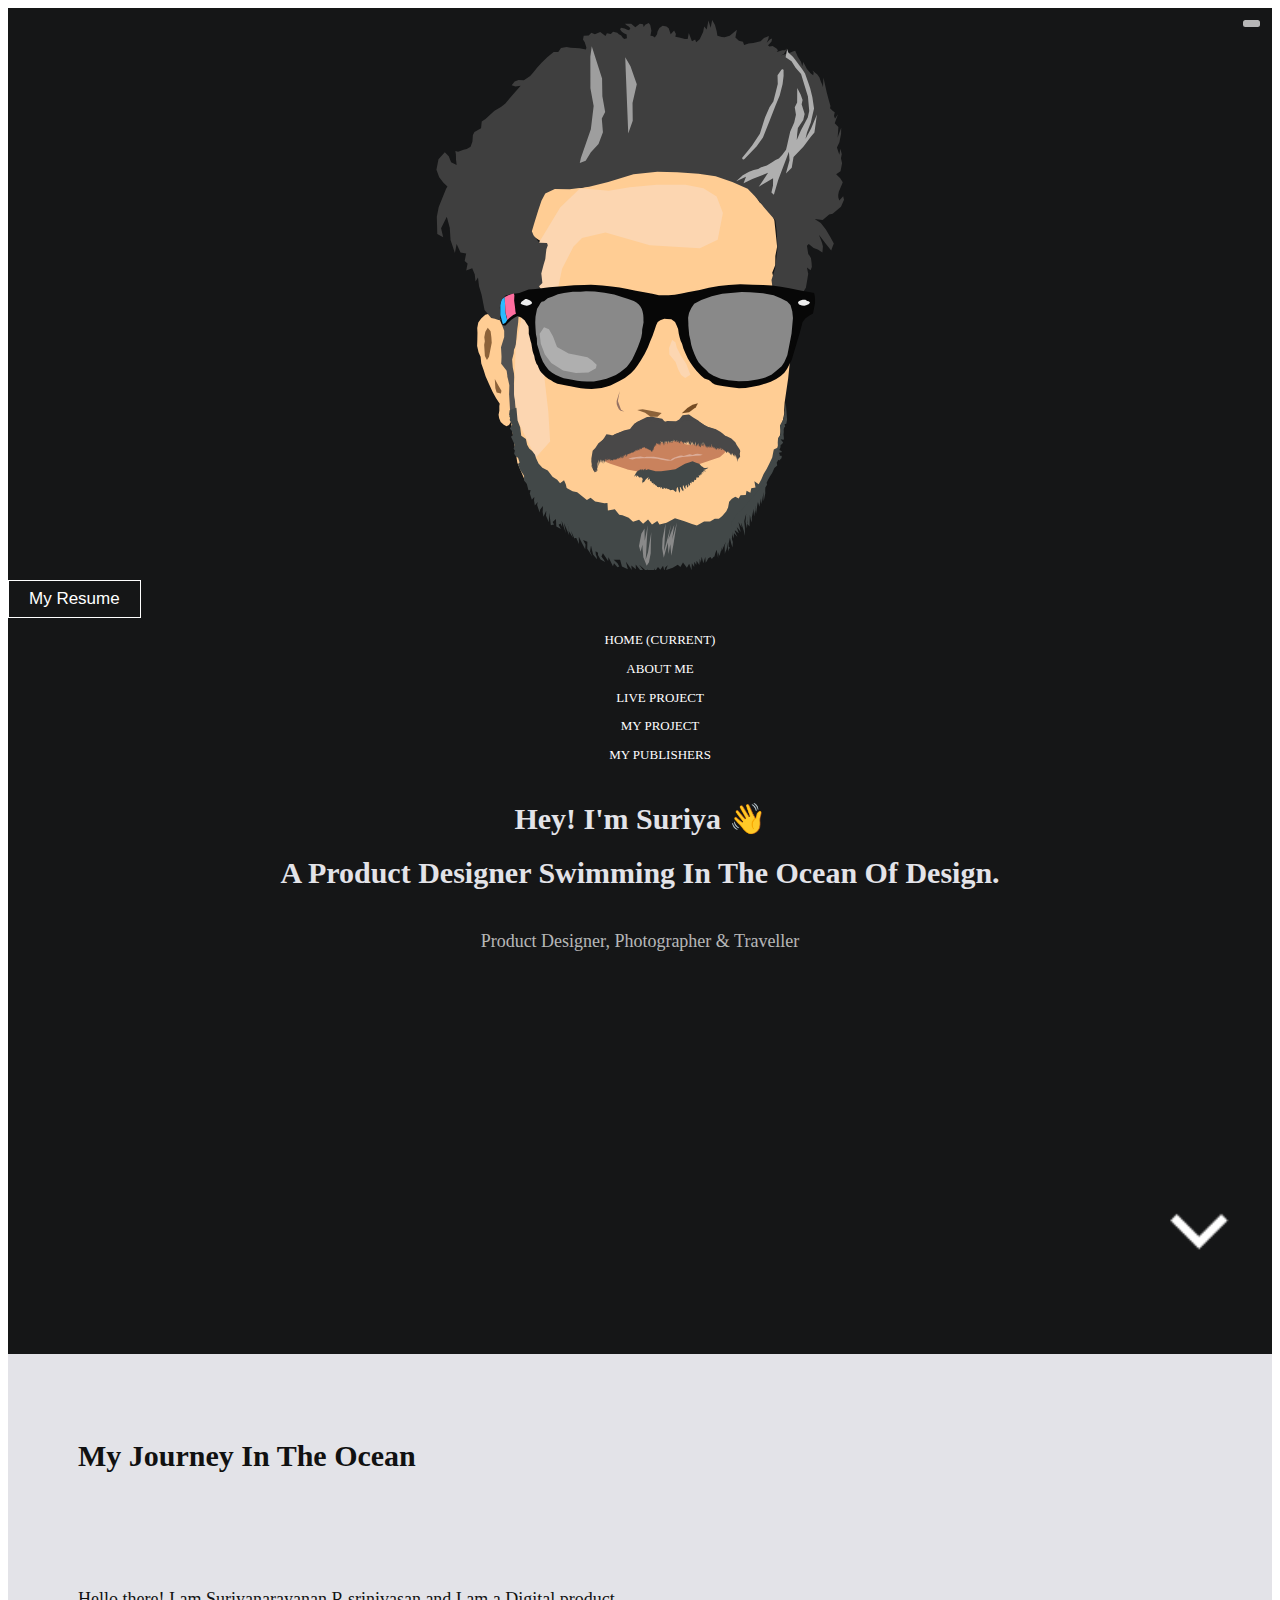
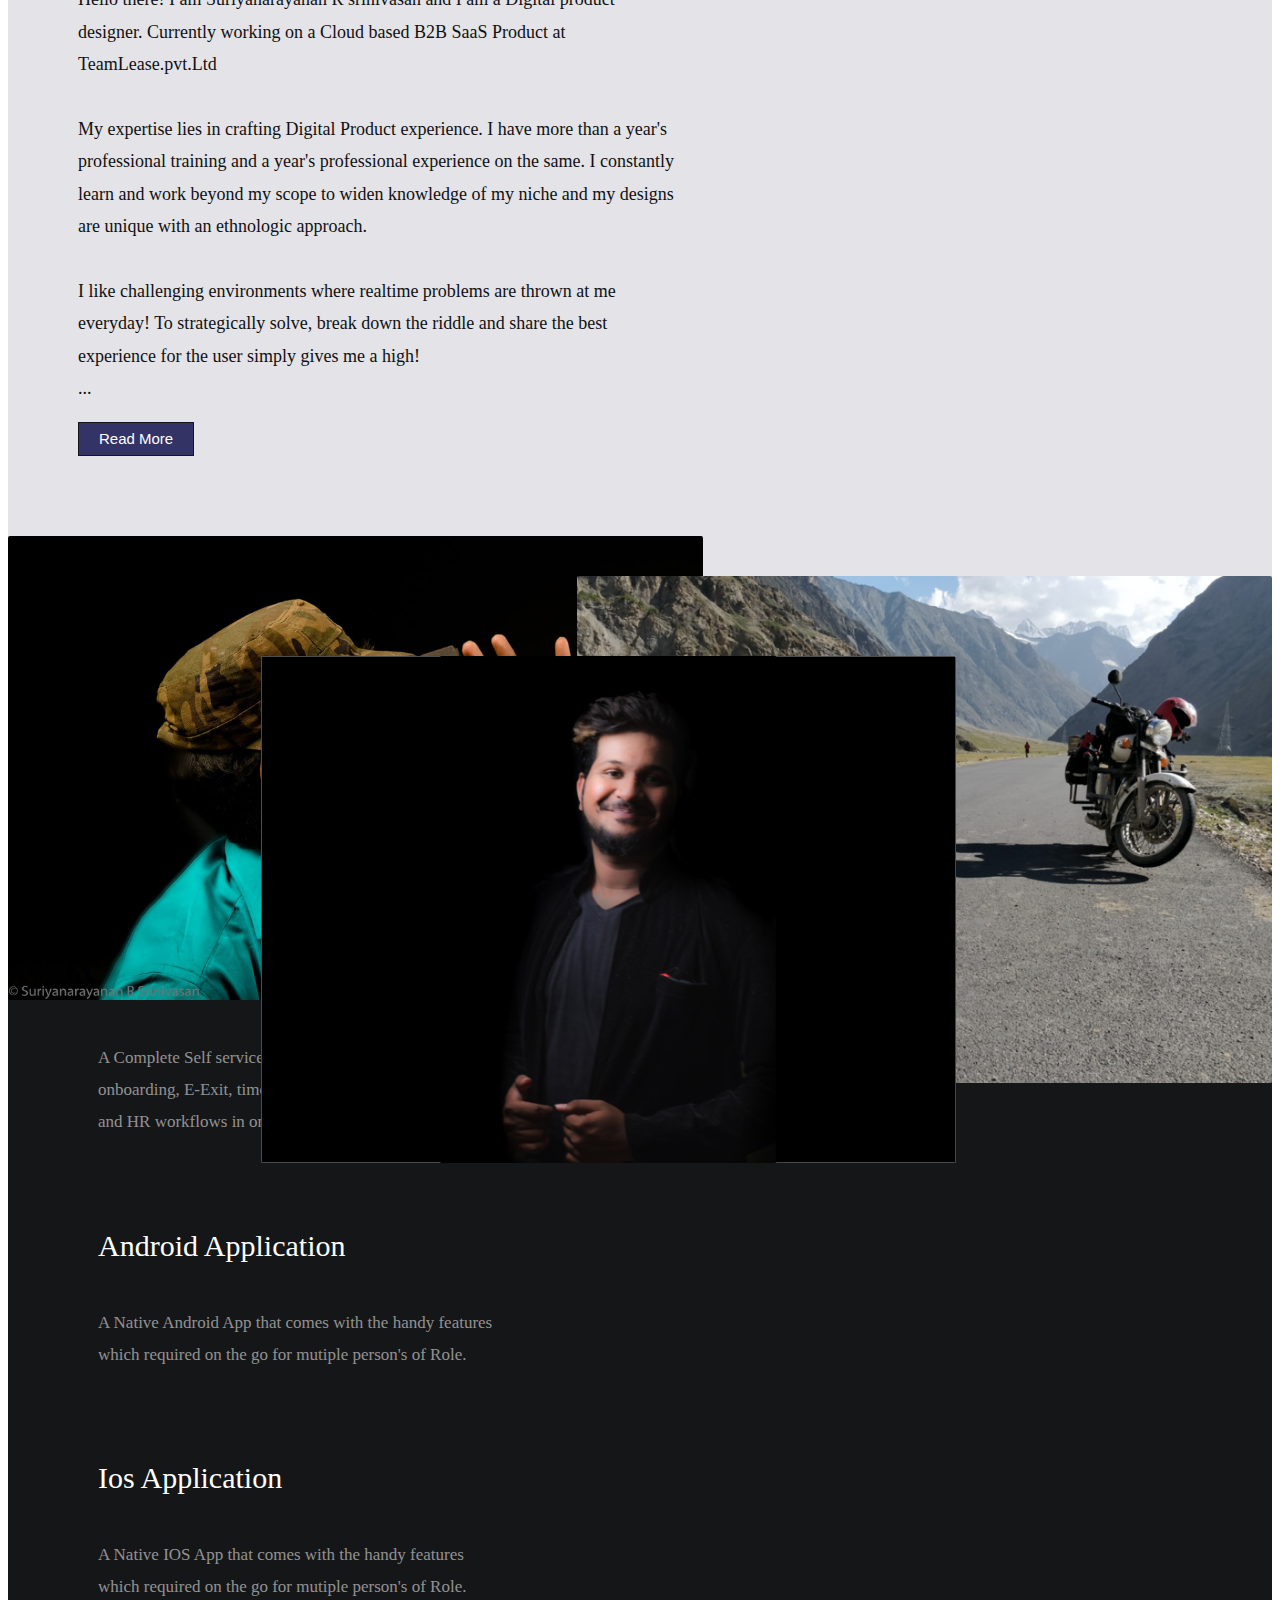
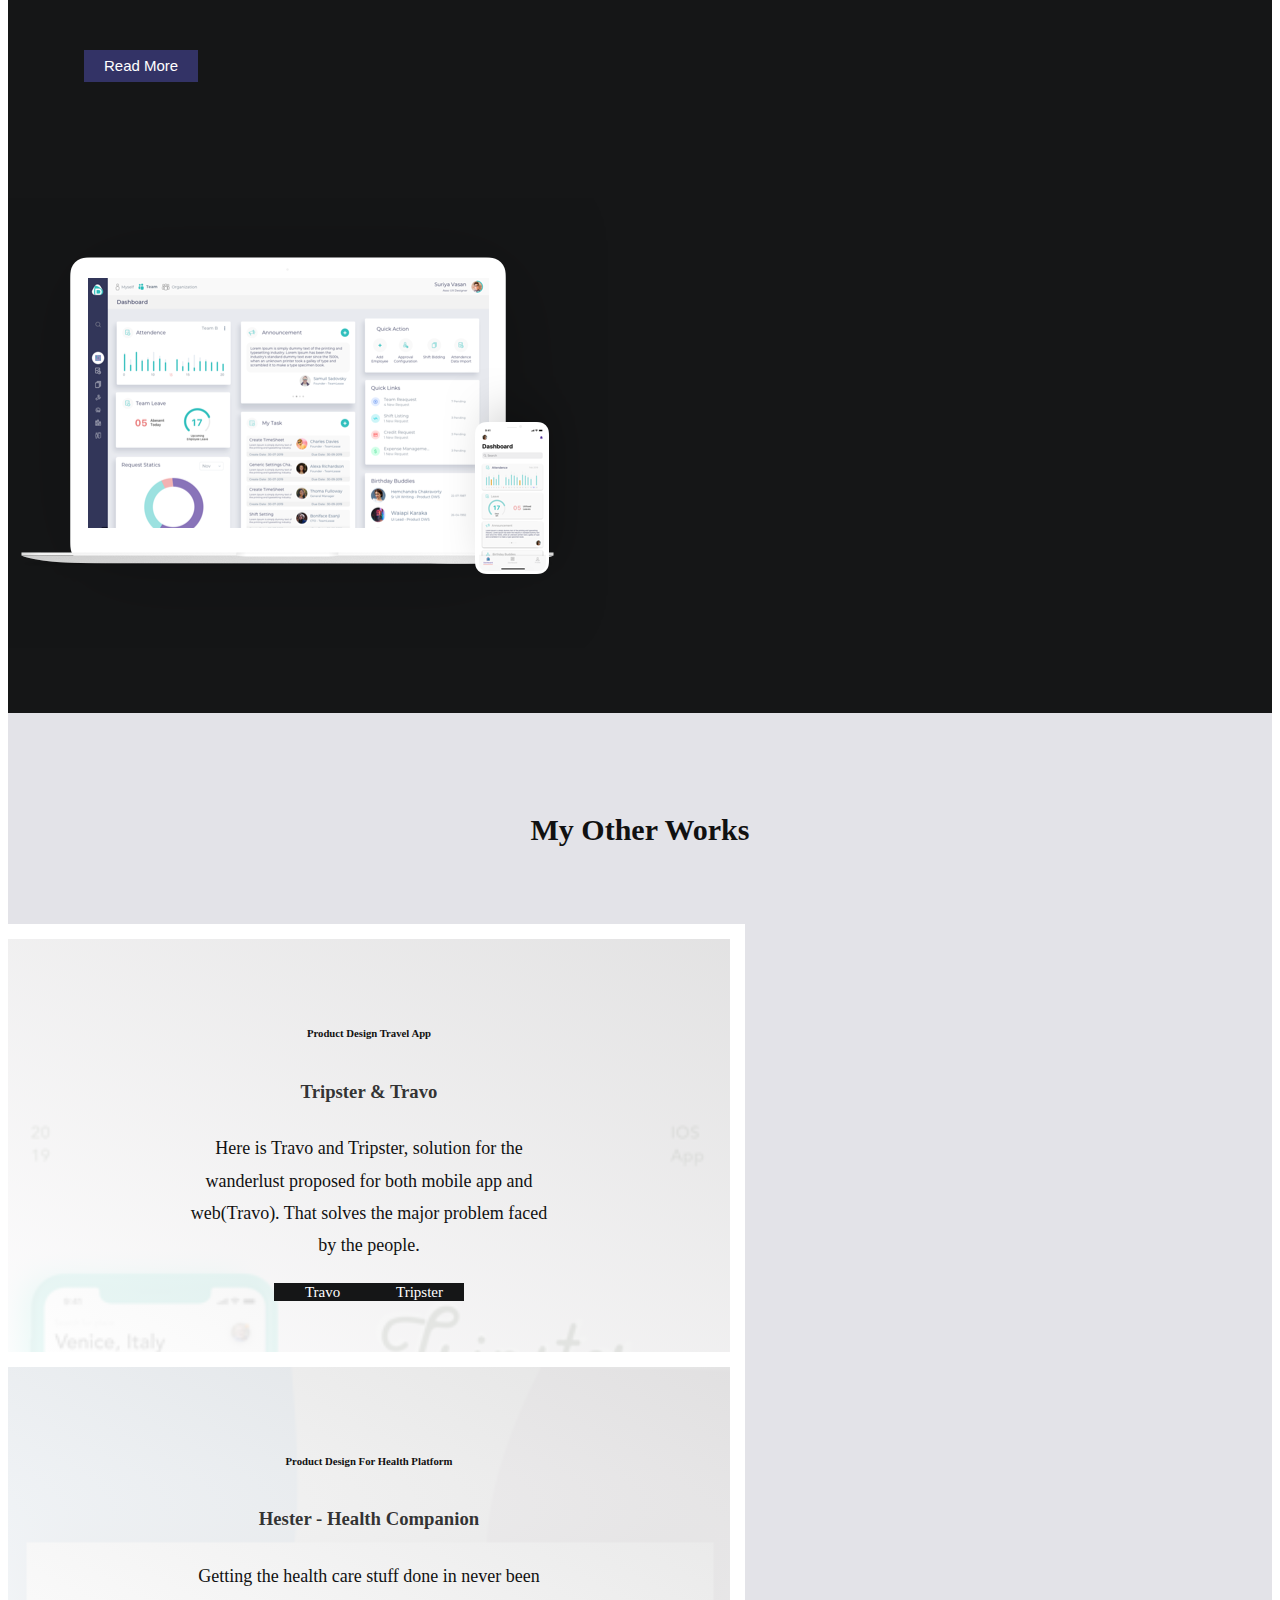
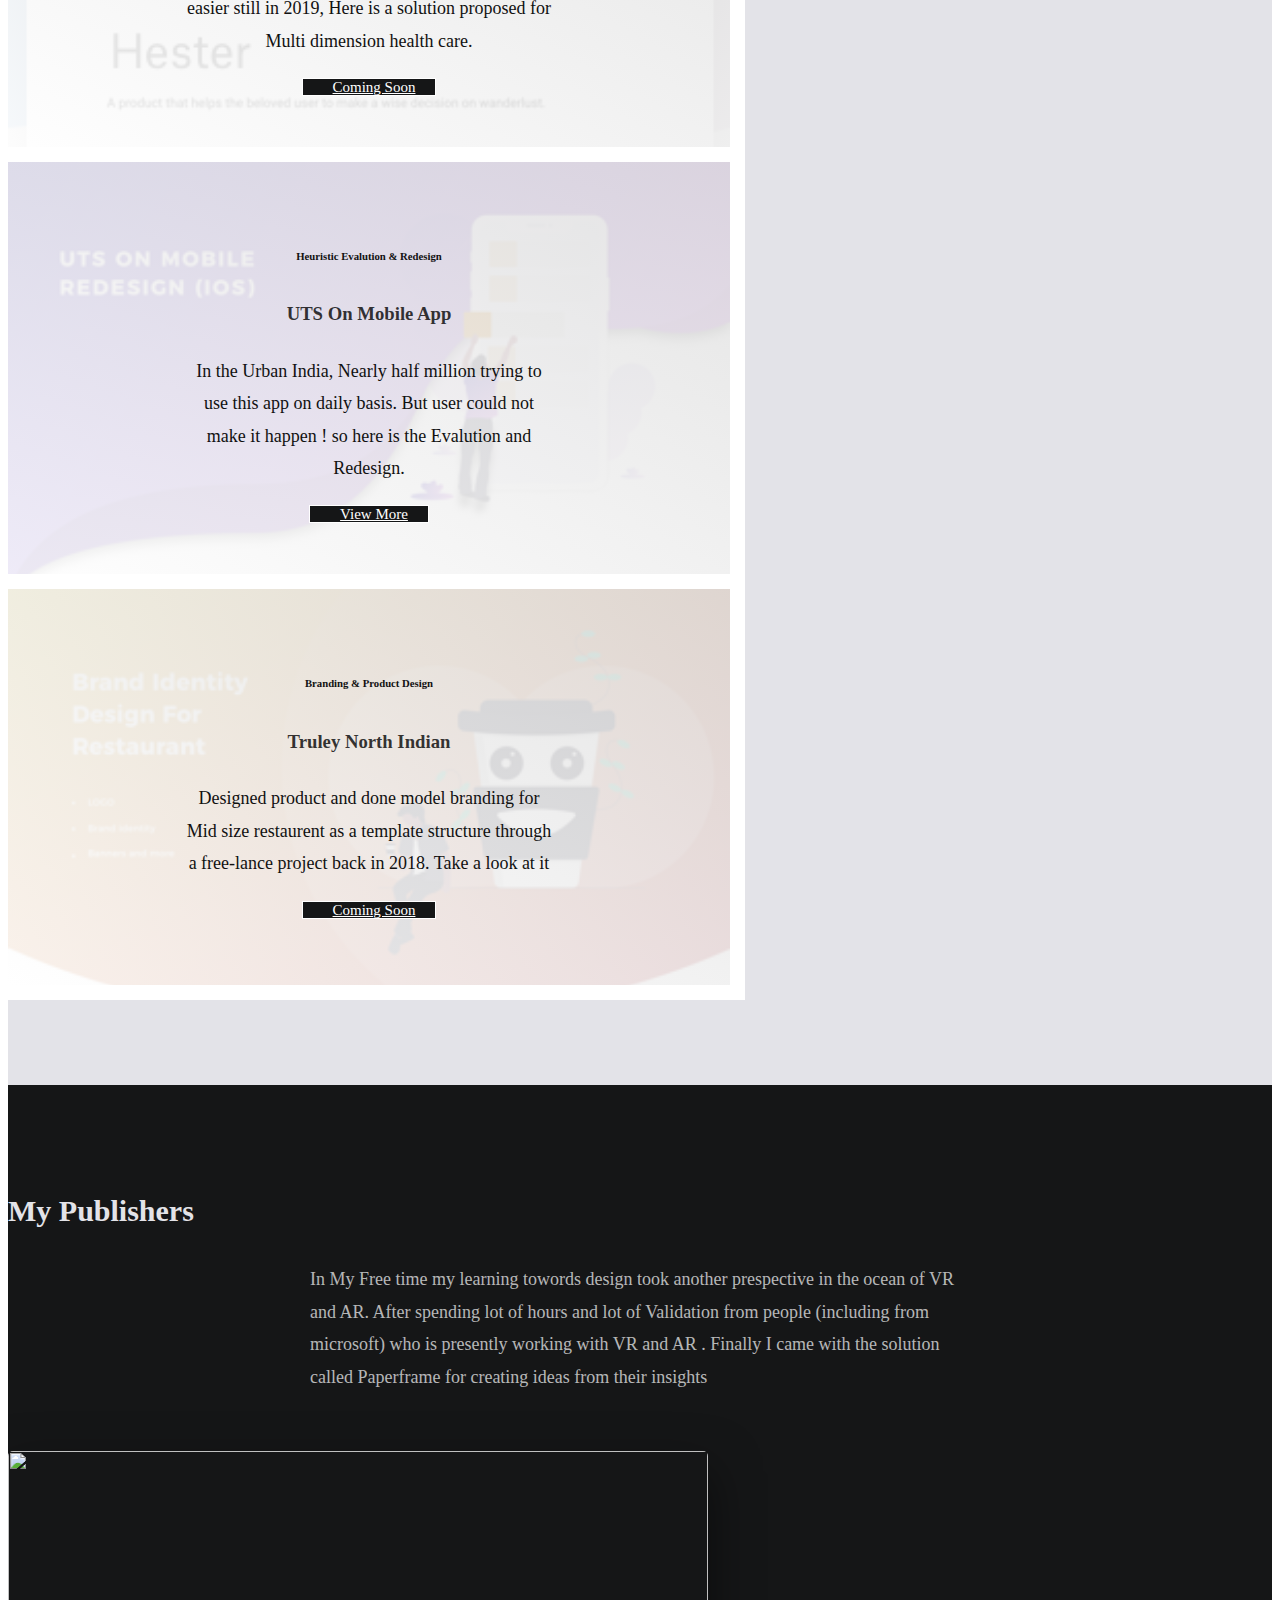
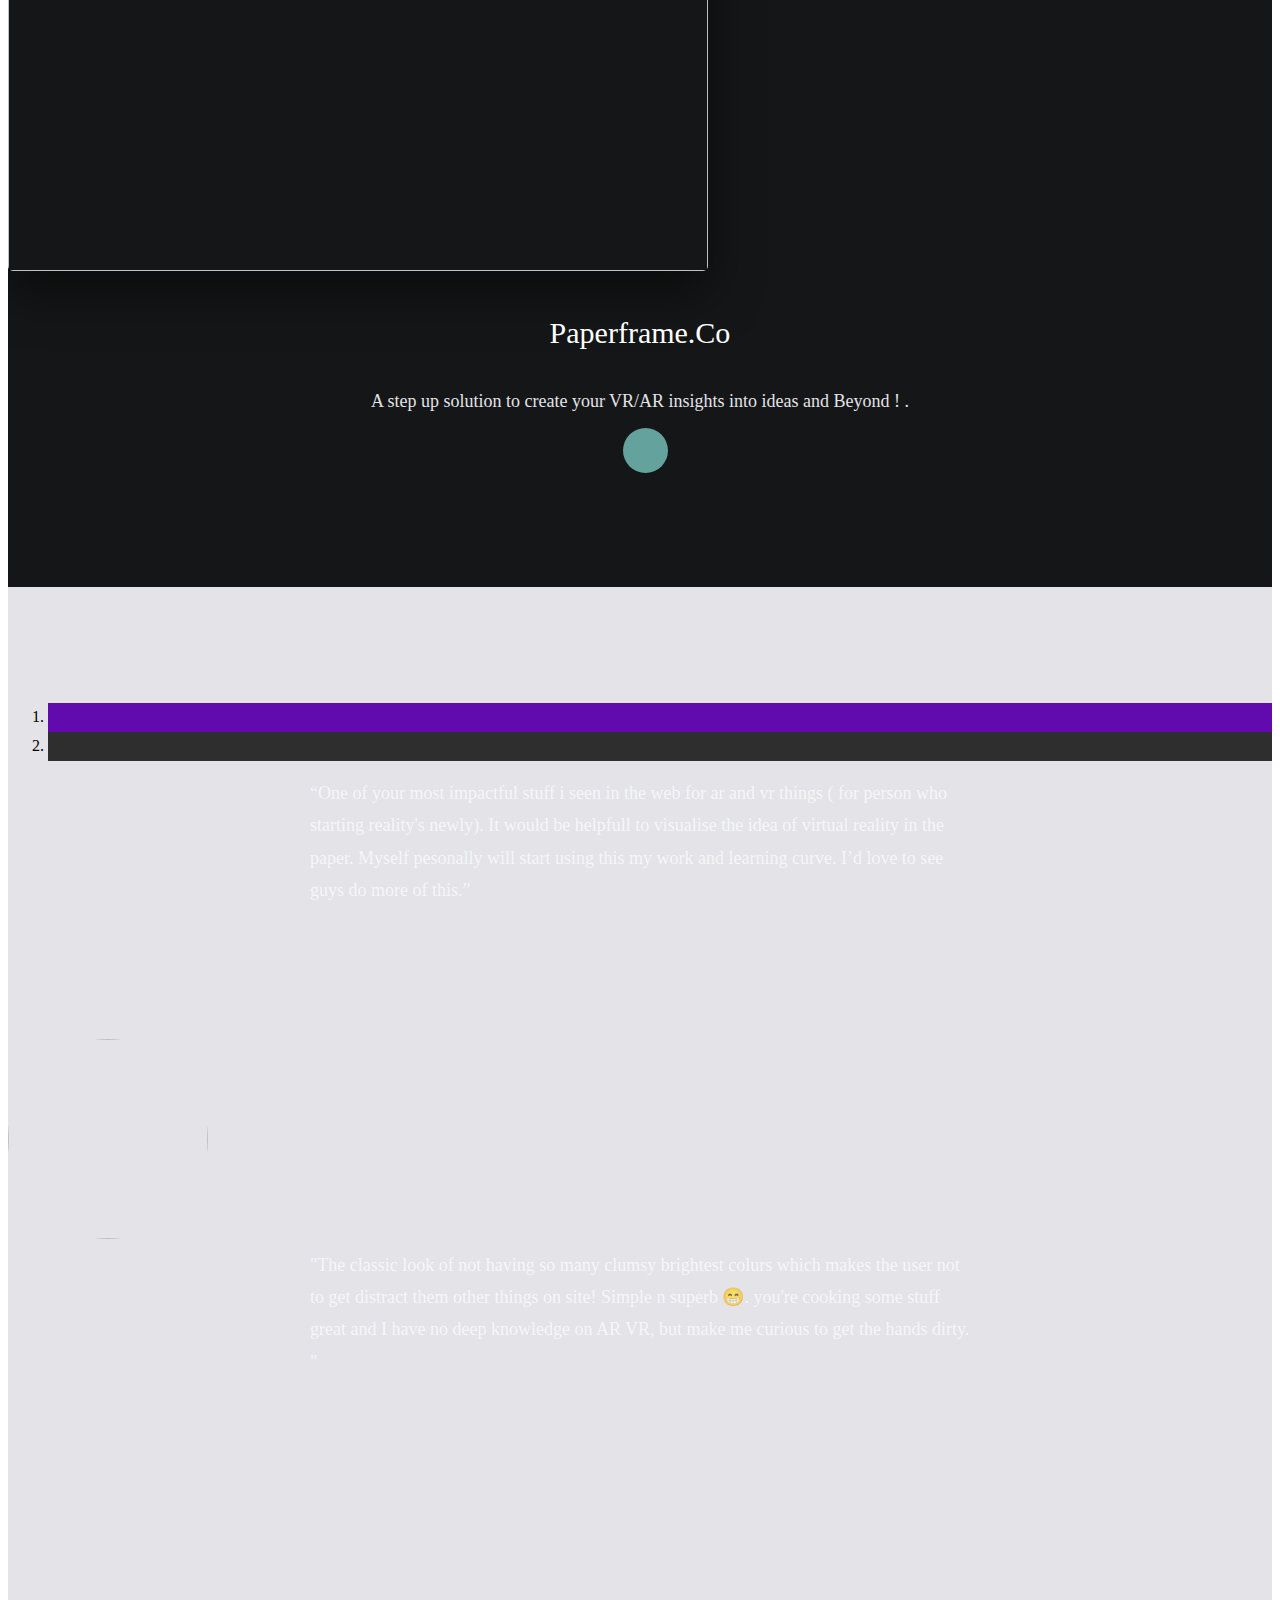
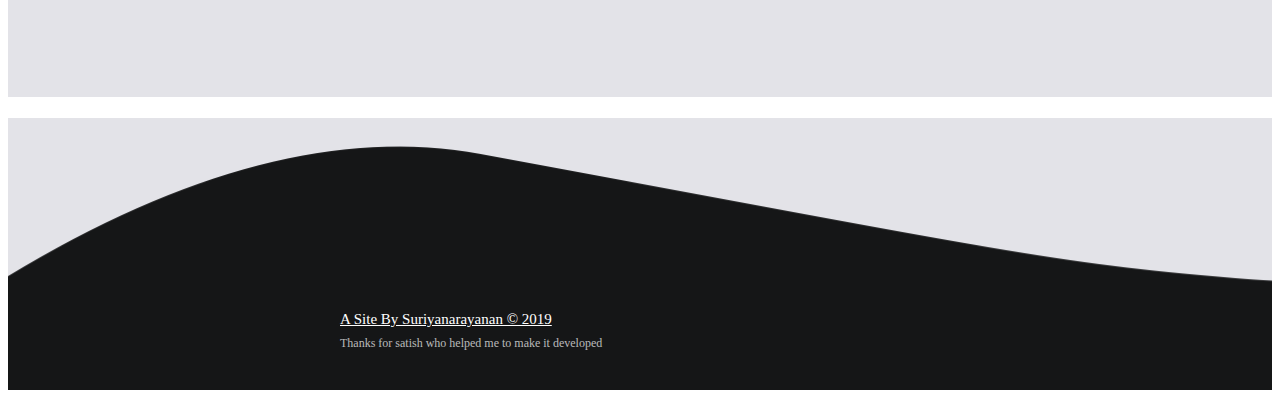
==== index.html @ 2e713355 "version 1.1" ====
<!DOCTYPE html>
<html lang="en">

<head>
    <meta charset="UTF-8">
    <meta name="viewport" content="width=device-width, initial-scale=0.9">
    <meta http-equiv="X-UA-Compatible" content="ie=edge">
    <title>Suriyanarayanan, Product Designer</title>
    <meta name="description" content="A product designer from india">
    <link rel="stylesheet" href="https://use.fontawesome.com/releases/v5.4.2/css/all.css" integrity="sha384-/rXc/GQVaYpyDdyxK+ecHPVYJSN9bmVFBvjA/9eOB+pb3F2w2N6fc5qB9Ew5yIns"
        crossorigin="anonymous">
    <link href="https://stackpath.bootstrapcdn.com/bootstrap/4.1.3/css/bootstrap.min.css" rel="stylesheet" integrity="sha384-MCw98/SFnGE8fJT3GXwEOngsV7Zt27NXFoaoApmYm81iuXoPkFOJwJ8ERdknLPMO"
        crossorigin="anonymous">
    <link href="https://fonts.googleapis.com/css?family=Nunitot:300,400,500,700,900" rel="stylesheet">
    <link rel="stylesheet" href="https://cdnjs.cloudflare.com/ajax/libs/animate.css/3.7.0/animate.min.css">
    <link rel="stylesheet" href="styles/css/global.min.css" />
    <link rel="stylesheet" href="http://www.jqueryscript.net/css/jquerysctipttop.css" />
    <link rel="stylesheet" href="styles/css/index.min.css" />

    <!-- Start of Async Drift Code -->
<script>
"use strict";

!function() {
  var t = window.driftt = window.drift = window.driftt || [];
  if (!t.init) {
    if (t.invoked) return void (window.console && console.error && console.error("Drift snippet included twice."));
    t.invoked = !0, t.methods = [ "identify", "config", "track", "reset", "debug", "show", "ping", "page", "hide", "off", "on" ],
    t.factory = function(e) {
      return function() {
        var n = Array.prototype.slice.call(arguments);
        return n.unshift(e), t.push(n), t;
      };
    }, t.methods.forEach(function(e) {
      t[e] = t.factory(e);
    }), t.load = function(t) {
      var e = 3e5, n = Math.ceil(new Date() / e) * e, o = document.createElement("script");
      o.type = "text/javascript", o.async = !0, o.crossorigin = "anonymous", o.src = "https://js.driftt.com/include/" + n + "/" + t + ".js";
      var i = document.getElementsByTagName("script")[0];
      i.parentNode.insertBefore(o, i);
    };
  }
}();
drift.SNIPPET_VERSION = '0.3.1';
drift.load('swm42heuikcx');

</script>

    <!-- end of Async Drift Code -->

    <script>
function myFunction() {
  var dots = document.getElementById("dots");
  var moreText = document.getElementById("more");
  var btnText = document.getElementById("myBtn");

  if (dots.style.display === "none") {
    dots.style.display = "inline";
    btnText.innerHTML = "Read more";
    moreText.style.display = "none";
  } else {
    dots.style.display = "none";
    btnText.innerHTML = "Read less";
    moreText.style.display = "inline";
  }
}
</script>



</head>

<body>

    <section class="homepage">
        <div class="container">
            <div class="homepage-topbar">
                <nav class="navbar navbar-expand-lg navbar-light">
                    <a class="navbar-brand" href="#">
                        <img src="images/Logo_Ui_Lib.svg" alt="">
                    </a>
                    <button class="navbar-toggler" type="button" data-toggle="collapse" data-target="#navbarSupportedContent" aria-controls="navbarSupportedContent" aria-expanded="false" aria-label="Toggle navigation">
                      <span class="navbar-toggler-icon"></span>
                    </button>

                    <div class="collapse main_menu_wrap navbar-collapse" id="navbarSupportedContent">
                      <ul class="navigation__list navbar-nav mr-auto">
                        <li class="navigation__item">
                          <a class="navigation__link" href="#home">Home <span class="sr-only">(current)</span></a>
                        </li>

                        <li class="navigation__item">
                          <a class="navigation__link" href="#about">about Me</a>
                        </li>
                        <li class="navigation__item">
                            <a class="navigation__link" href="#feature-page1">Live project</a>
                          </li>
                          <li class="navigation__item">
                            <a class="navigation__link" href="#project">My project</a>
                          </li>
                          <li class="navigation__item">
                            <a class="navigation__link" href="#team">My Publishers</a>
                          </li>
                      </ul>
                    </div>
                    <button class="btn btn-hire-us btn-regular my-2 my-sm-0" type="submit" span onclick="window.open('./files/SuriyanarayananRS_Resume.pdf', '_blank')"> My Resume</button>

                </nav>
            </div>
            <div class="homepage-main-content" id="home">
                <h2>Hey! I'm Suriya 👋 <br> A Product Designer swimming in the ocean of Design.</h2>
                <p> Product Designer, Photographer & Traveller <br>
                </p> <br><br><br><br>


            </div>
        </div>
        <svg width="100%" height="38.8%" version="1.1" xmlns="http://www.w3.org/2000/svg" class="wave">
            <title> <a href="https://www.jqueryscript.net/animation/"></a></title>
            <defs></defs>
            <path id="demo" d="">
        </svg>
    </section>

    <!-- about us -->

    <section class="about" id="about">
        <div class="container-fluid">
            <div class="row">
                <div class="col-md-6 col-lg-6 col-12">
                    <div class="about__detail">
                        <h2>My Journey in the Ocean</h2> <br><br>
                        <p>
                          Hello there!
I am Suriyanarayanan R srinivasan and I am a Digital product designer. Currently working on a Cloud based B2B SaaS Product at TeamLease.pvt.Ltd <br><br>
My expertise lies in crafting Digital Product experience.
I have more than a year's professional training and a year's professional experience on the same.
I constantly learn and work beyond my scope to widen knowledge of my niche and my designs are unique with an ethnologic approach.<br><br>


I like challenging environments where realtime problems are thrown at me everyday! To strategically solve, break down the riddle and share the best experience for the user simply gives me a high!
 <br> <span id="dots">...</span><span id="more"> <br>
I am a pro photographer, I have done many free-lance wedding shoots, corporate shoots in the past and have travelled across India like a nomad for soulful clicks!<br> <br>
I am a Computer science Epitome by paper 😂 ,  Art and design lover By nature
I have a wide range of knowledge and experience in the field of design, testing and experimenting in each field before I finally chose my niche - Product design.
I aim to be an Ace product designer in the next 2 year and I believe, I've already set my path onto it.
<br><br>
I began my journey with the idea of Visual Designer designer back in 2015 while pursuing my undergraduate.
To create products and design empowers me and my soul. I also enjoy pushing beyond my boundaries, exploring the unexplored (It began with a self-planned Leh-Ladakh road trip - Buy me a coffee, I'll tell you all about it!)
that is something pushed me explore the unexplored to let me to exsplore VR and AR Stuff and I have recently started a contributing site.... called <a  href="http://www.paperframe.co" target="_blank">  <i style="color: #151617; font-size: 18px; font-weight: 400;"> paperframe.co</i></a>
 <br>
</span></p>
<button class="btn btn-orng" onclick="myFunction()" id="myBtn">Read more</button>

                     </div>
                </div>
                <div class="col-md-6 col-lg-6 col-12">
                    <div class="composition">
                         <a href="../html-link.htm">
                              <img src="images/About_Us3.jpg" alt="photo-1" class="composition__photo composition__photo--p1" >
                              <img src="images/About_Us2.png" alt="photo-2" class="composition__photo composition__photo--p2" >
                           <img src="images/About_Us1.png" alt="photo-3" class="composition__photo composition__photo--p3" ></a>

                    </div>
                </div>
            </div>
        </div>
    </section>

       <!-- features -->
       <section class="feature-page1" id="feature-page1" id="user_work" >
            <div class="container features">
                <div class="section-title text-center">
                    <h2>Work at TeamLease.Pvt.Ltd. India </h2>
                    <p>DWS 2.0 is a cloud Based B2B SaaS Product. Which is an HRMS product with Different Prespective.I have worked in this project as the product designer, Read more :) </p>
                </div>
                <div class="row feature-page1-content">
                    <div class="col-md-8">
                        <div class="feature-content">
                            <div class="feature-icon">
                                <i class="fab fa-html5" ></i>
                            </div>
                            <div class="feature-detail">
                                <h4>A web Portal</h4>
                                <p>A Complete Self service Portal that encloses features of E-onboarding, E-Exit, time-off, Leves, Shift, employee data, and HR workflows in one place. .</p>
                            </div>
                        </div>
                        <div class="feature-content">
                            <div class="feature-icon">
                                <i class="fab fa-android"></i>
                            </div>
                            <div class="feature-detail">
                                <h4> Android Application</h4>
                                <p> A Native Android App that comes with the handy features which required on the go for mutiple person's of Role.</p>
                            </div>
                        </div>
                        <div class="feature-content">
                            <div class="feature-icon">
                                <i class="fab fa-apple"></i>
                            </div>
                            <div class="feature-detail">
                                <h4>Ios Application</h4>
                                <p>A Native IOS App that comes with the handy features which required on the go for mutiple person's of Role.</p> <br>

                                    <button class="btn btn-orng">
                                      <span onclick="window.open('login-sample.html', '_blank')" linktype="Zoho-Cliq-iOS.pdf" >Read More</span>


                                    </button>
                            </div>
                        </div>
                    </div>
                    <div class="col-md-4 feature-photo">
                        <img src="images/mock.png" alt="">
                    </div>
                </div>
            </div>
        </section>

            <!-- project page 1 -->
    <section class="projectpage1" id="project">
        <div class="container">
            <div class="project1-title text-center">
                <h2>My Other works</h2>
            </div>
            <div class="project1-menu text-center">

            </div>
            <br> <br>
            <div class="project1-item">
                <div class="item history">
                    <div class="overlay">

                    </div>
                    <div class="item-detail">
                        <h6>Product Design Travel App</h6>
                        <h3>Tripster & Travo</h3>
                        <p> Here is Travo and Tripster, solution for the wanderlust proposed for both mobile app and web(Travo). That solves the major problem faced by the people.
                        </p>
                        <a span onclick="window.open('./files/Travo.pdf', '_blank')" class="btn btn-blue">

                            <span class="icon">
                                <i class="fas fa-share-square"></i>
                            </span> Travo
                        </a>

                        <a span onclick="window.open('./tripster/tripster.html', '_blank')" class="btn btn-blue">

                            <span class="icon">
                                <i class="fas fa-share-square"></i>
                            </span> Tripster
                        </a>
                    </div>
                </div>




                <div class="item Satire">
                    <div class="overlay">

                    </div>
                    <div class="item-detail">
                        <h6>Product Design for Health platform</h6>
                        <h3>Hester - Health Companion </h3>
                        <p>Getting the health care stuff done in never been easier still in 2019, Here is a solution proposed for Multi dimension health care.
                        </p>
                        <a href="#popup" class="btn btn-blue">
                            <span class="icon">
                                <i class="fas fa-share-square"></i>
                            </span> Coming Soon
                        </a>
                    </div>
                </div>
                <div class="item fiction">
                    <div class="overlay">

                    </div>
                    <div class="item-detail">
                        <h6>Heuristic Evalution & Redesign</h6>
                        <h3>UTS on Mobile App</h3>
                        <p>In the Urban India, Nearly half million trying to use this app on daily basis. But user could not make it happen ! so here is the Evalution and Redesign.
                        </p>
                        <a href="#popup" class="btn btn-blue">
                            <span class="icon">
                                <i class="fas fa-share-square"></i>
                            </span> view more
                        </a>
                    </div>
                </div>
                <div class="item Basic-Civitas">
                    <div class="overlay">

                    </div>
                    <div class="item-detail">
                        <h6>Branding & Product Design</h6>
                        <h3>Truley North Indian </h3>
                        <p>Designed product and done model branding for Mid size restaurent as a template structure through a free-lance project back in 2018. Take a look at it
                        </p>
                        <a href="#popup" class="btn btn-blue">
                            <span class="icon">
                                <i class="fas fa-share-square"></i>
                            </span> Coming Soon
                        </a>
                    </div>
                </div>
            </div>
        </div>
    </section>


    <!-- the executive team page  -->
    <section class="team" id="team">
        <div class="container">
            <div class="section-title text-center">
                <h2>My Publishers </h2>
                <p> In My Free time my learning towords design took another prespective in the ocean of VR and AR. After spending lot of hours and
                   lot of Validation from people (including from microsoft) who is presently working with VR and AR . Finally I came with the solution called Paperframe for creating ideas from their insights </p>
            </div>
            <br><br>
            <div class="row">
                <div class="col-md-8  team-member">
                    <img src="images/team1.png" alt="">
                    <div class="team-member-detail">
                        <h4>paperframe.co</h4>
                        <p>A step up solution to create your VR/AR insights into ideas and Beyond ! .</p>
                        <ul>

                            <li>
                                <a class="bg-twitter" href="http://paperframe.co" target="_blank">

                                    <i class="fas fa-arrow-right"></i>
                                </a>
                            </li>

                        </ul>
                    </div>
                </div>


        </div>
    </section>

    <!-- testimonial page 2 -->
    <section class="clients" id="client">
        <div id="carouselExampleIndicators" class="carousel slide" data-ride="carousel">
                <ol class="carousel-indicators">
                        <li data-target="#carouselExampleIndicators" data-slide-to="0" class="active"></li>
                        <li data-target="#carouselExampleIndicators" data-slide-to="1"></li>

                      </ol>
            <div class="carousel-inner">
                <div class="carousel-item active pt-5 pb-5">
                    <div class="testimonial text-center">
                       <div class="client-photo pb-4">

                       </div>
                        <p class="text-muted">
                            “One of your most impactful stuff i seen in the web for ar and vr things  ( for person who starting reality's newly).
                            It would be helpfull to visualise the idea of virtual reality in the paper.
                            Myself pesonally will start using this my work and learning curve. I’d love to see guys do more of this.”</p>
                        <h2 class="text-dark">Shreevatson K</h2>
                        <h6 class="text-dark">Feedback form Paperframe.co</h6>
                    </div>
                </div>
                <div class="carousel-item pt-5 pb-5">
                    <div class="testimonial text-center">
                        <div class="client-photo pb-4">
                            <img src="images/5.png" alt="">
                        </div>
                        <p class="text-muted">
                            "The classic look of not having so many clumsy brightest colurs which makes the user not to get distract them other things on site! Simple n superb 😁.
                            you're cooking some stuff great and I have no deep knowledge on AR VR, but make me curious to get the hands dirty.
                            "</p>
                        <h2 class="text-dark">Raj Mohan </h2>
                        <h6 class="text-dark">Feedback form Paperframe.co</h6>
                    </div>
                </div>

                </div>
            </div>
        </div>
        <br>
        <br>
        <br>
    </section>



       <!-- pricing -->

    <!-- blog post page 4 -->





    <!-- footer -->
    <section class="footer-page2">

                        <div class="ui-kit">
                            <h4>
                              <br>
                              <br>
                              <br>
                              <br>
                              <br>
                              <br>


                </div>

                <div class="footer2-author text-center">
                    <ul>

                    <li>
                        <a  href="https://www.instagram.com/vasantism" target="_blank">


                          <i class="fab fa-instagram"  style="color: #ea4c89;"></i>

                            </a>
                      </li>

                        <li>
                          <a  href="https://www.facebook.com/suriyavasan" target="_blank">


                            <i class="fab fa-facebook-f"  style="color: #3b5998;"></i>

                              </a>
                        </li>
                        <li>
                            <a  href="https://twitter.com/suriyars" target="_blank">
                            <i class="fab fa-twitter" style="color: #55acee;"></i>
                          </a>
                        </li>
                        <li>
                          <a  href="https://www.linkedin.com/in/suriyanarayananrs/" target="_blank">
                            <i class="fab fa-linkedin" style="color: #55acee;"></i>
                          </a>
                        </li>
                        <li>
                            <a  href="https://dribbble.com/suriyavasan" target="_blank">
                            <i class="fab fa-dribbble" style="color: #ea4c89;"></i>
                          </a>
                        </li>

                    </ul>

                    <p>
                        <a href="#"> A Site By Suriyanarayanan © 2019 </a> <br> Thanks for satish who helped me to make it developed  </p>
                </div>
            </div>
      </section>


    <!-- script link -->


    <script src="js/vendor/jquery.min.js"></script>
    <script src="js/vendor/popper.min.js"></script>
    <script src="js/vendor/bootstrap.min.js"></script>
    <script src="js/vendor/isotope.pkgd.js"></script>


    <script src="js/vendor/jquery.singlePageNav.min.js"></script>
    <script src="js/custom.js"></script>

    <script src="https://cdnjs.cloudflare.com/ajax/libs/gsap/1.18.0/TweenMax.min.js"></script>
    <script src="js/wavify.js"></script>
    <script src="js/jquery.wavify.js"></script>

    <script>
$('#demo').wavify({

  // Height of wave
  height: 120,
  // Amplitude of wave
  amplitude: 80,
  // Animation speed
  speed: .20,
  // Total number of articulation in wave
  bones: 3,
  // Color
  color: 'rgba(114, 114, 140, 0.20)'
});
    </script>
</body>

</html>
---- styles/css/global.min.css ----
body{line-height:1.8;font-size:16px}body,html{overflow-x:hidden}h1,h2,h3,h4,h5,h6{font-weight:700;text-transform:capitalize;color:#fff;line-height:1.8}p{color:hsla(0,0%,100%,.705);font-size:18px}img{width:100%}.wave{position:absolute;left:0;right:0;top:480px;bottom:480px;z-index:2}.wave+.wave{z-index:1}a{font-weight:200!important;color:#fff!important}.btn-regular,a{text-transform:capitalize}.btn-regular{background:transparent;text-align:center;border:1px solid #fff;color:#fff;padding-left:2rem;padding-right:2rem;font-size:1rem;border:.5px solid #fff;font-weight:400;line-height:2;transition:all .2s}.btn-regular :focus{outline:0;box-shadow:none}.btn-card{background:#336;color:#fff;padding-left:4rem;padding-right:4rem}.btn-purple{background:#610aad}.btn:link,.btn:visited{text-align:center;text-transform:capitalize;border:1px solid #fff;color:#fff;font-size:1rem;border:.5px solid #fff;font-weight:400;line-height:2}.btn:focus{box-shadow:none;outline:0}.btn:hover{background:#610aad;cursor:pointer;transform:translateY(-3px)}.btn:active{transform:translateY(-1px)}.overlay{position:absolute;width:100%;height:100%;top:0;left:0;background:linear-gradient(to bottom left,#a43ee8,#752ef6);opacity:.9;z-index:-8}.title-border{position:relative}.title-border:after,.title-border:before{position:absolute;content:"";height:4px;bottom:1px;margin:auto;left:0;right:0}.title-border:before{width:150px;background:hsla(0,0%,50%,.753)}.title-border:after{width:90px;background:#610aad}.pricing__card{color:#000000cc;align-items:center}
---- styles/css/index.min.css ----
#more {display: none;}

.bg-facebook {
  background: #3b5998; }

.bg-twitter {
  background: #64A29D; }

.bg-google-plus {
  background: #ea4c89; }

@keyframes moveInLeft {
  0% {
    opacity: 0;
    transform: translateX(-100px); }
  70% {
    transform: translate(15px); }
  100% {
    opacity: 1;
    transform: translate(0); } }

@keyframes moveInRight {
  0% {
    opacity: 0;
    transform: translateX(-100px); }
  70% {
    transform: translate(15px); }
  100% {
    opacity: 1;
    transform: translate(0); } }

.wave {
  position: absolute;
  left: 0;
  right: 0;
  top: 460px;
  bottom: 00px;
  z-index: -1; }

.wave + .wave {
  z-index: 5; }

body {
  overflow-x: hidden;
  line-height: 1.8; }

html {
  overflow-x: hidden;
  font-size: 62.5%; }
  @media (max-width: 56.25em) {
    html {
      font-size: 50%; } }
  @media (max-width: 75em) {
    html {
      font-size: 56.25%; } }
  @media (min-width: 112.5em) {
    html {
      font-size: 75%; } }

a {
  font-size: 1.5rem; }

h1, h2, h3, h5, h6 {
  color: #e3e3e8;
  line-height: 1.8; }

h4 {
  font-weight: bold;
  text-transform: capitalize;
  line-height: 1.4; }

p {
  color: rgba(255, 255, 255, 0.705);
  max-width: 60rem; }

img {
  width: 100%; }

.section-title h1 {
  color: #e3e3e8;
  line-height: 1.8;
  font-size: 3.5rem; }

.section-title h2 {
  color: #e3e3e8;
  line-height: 1.8;
  font-size: 3rem; }

.section-title h6 {
  color: #e3e3e8;
  line-height: 1.8;
  font-size: 1.6rem; }

.section-title h4 {
  font-weight: bold;
  text-transform: capitalize;
  line-height: 1.4; }

.section-title p {
  color: rgba(255, 255, 255, 0.705);
  font-size: 1.8rem;
  max-width: 66rem;
  margin: auto; }

.heading-secendary {
  color: #111; }

.overlay {
  position: absolute;
  width: 100%;
  height: 100%;
  top: 0px;
  left: 0px;
  background: linear-gradient(to bottom left, #e1e1e1, #fff);
  opacity: .9;
  z-index: -8; }

.title-border {
  position: relative; }
  .title-border::before, .title-border::after {
    position: absolute;
    content: "";
    height: 4px;
    bottom: 1px;
    margin: auto;
    left: 0px;
    right: 0px; }
  .title-border::before {
    width: 150px;
    background: rgba(128, 128, 128, 0.753); }
  .title-border::after {
    width: 90px;
    background: #610aad;
    box-shadow: 0 2rem 4rem rgba(17, 17, 17, 0.2); }

.btn:link, .btn:visited {
  text-align: center;
  text-transform: capitalize;
  border: 1px solid #fff;
  color: #fff;
  font-size: 1.5rem;
  border: 0.5px solid #fff;
  font-weight: 400;
  line-height: 2; }

.btn:focus {
  box-shadow: none;
  outline: 0; }

.btn:hover {
  background: #610aad;
  cursor: pointer;
  transform: translateY(-1px); }

.btn:active {
  transform: translateY(-1px); }

.btn-blue {
  background: #151617;
  text-align: center;
  text-transform: capitalize;
  color: #fff;
  padding-left: 2rem;
  padding-right: 2rem;
  font-size: 1.5rem;
  border: 0.5px solid #151617;
  font-weight: 400;
  line-height: 2;
  transition: all .2s; }
  .btn-blue :focus {
    outline: 0;
    box-shadow: none; }

    .btn-orng {
      background: #336;
      text-align: center;
      text-transform: capitalize;
      color: #fff;
      padding-left: 2rem;
      padding-right: 2rem;
      font-size: 1.5rem;
      border: 0.5px solid #151617;
      font-weight: 400;
      line-height: 2;
      transition: all .2s; }
      .btn-blue :focus {
        outline: 0;
        box-shadow: none; }

.btn-card {
  background: #336;
  color: #fff;
  padding-left: 4rem;
  padding-right: 4rem;
  font-size: 1.6rem; }
  @media (max-width: 37em) {
    .btn-card {
      padding-left: 2rem;
      padding-right: 2rem; } }

.btn-purple {
  background: #610aad; }

.btn-regular {
  background: transparent;
  text-align: center;
  border: 1px solid #fff;
  color: #fff;
  padding-left: 2rem;
  padding-right: 2rem;
  font-size: 1.7rem;
  border: .5px solid #fff;
  font-weight: 400;
  line-height: 2;
  transition: all .2s; }
  @media (max-width: 37em) {
    .btn-regular {
      padding-left: 1rem;
      padding-right: 1rem; } }

.msg-btn {
  padding: 0px;
  height: 42px;
  width: 42px;
  border-radius: 25px;
  background: #e3e3e8;
  border: none;
  text-align: center;
  line-height: 5; }
  @media (max-width: 75em) {
    .msg-btn {
      height: 32px;
      width: 32px; } }
  .msg-btn i {
    color: #111111b5;
    text-align: center;
    font-size: 19px;
    position: relative;
    left: 0px;
    top: -5px;
    vertical-align: middle; }
    @media (max-width: 75em) {
      .msg-btn i {
        font-size: 14px;
        top: -8px; } }

.card {
  perspective: 150rem;
  color: #000000cc;
  transition: all 1s ease;
  height: 47rem;
  width: 100%;
  position: relative;
  cursor: pointer;
  background: transparent; }
  .card__side {
    position: absolute;
    top: 0;
    left: 0;
    width: 100%;
    height: 100%;
    backface-visibility: hidden; }
    .card__side--front {
      background-color: #e3e3e8;
      transition: all 1s ease;
      transform: rotateY(0); }
    .card__side--back {
      background-color: #fff;
      transform: rotateY(180deg);
      transition: all 1s ease; }
      .card__side--back h6 {
        margin-bottom: 3rem; }
      .card__side--back .pack__list {
        margin: 0;
        padding: 0; }
        .card__side--back .pack__list li {
          list-style: none;
          text-align: center;
          align-items: center;
          margin-bottom: 1.5rem;
          display: list-item; }
  .card:hover .card__side--front {
    transform: rotateY(180deg); }
  .card:hover .card__side--back {
    transform: rotateY(0); }

.homepage {
  background: url(../../images/Header1.png);
  padding-bottom: 28.1rem;
  z-index: 1;
  position: relative;
  background-size: cover;
  background-position-y: bottom; }
  .homepage .homepage-main-content {
    padding-top: 5rem;
    text-align: center;
    margin-top: 10rem; }
    .homepage .homepage-main-content h2 {
      animation-name: moveInLeft;
      animation-duration: 2s;
      animation-delay: 1s;
      animation-timing-function: ease-in;
      color: #e3e3e8;
      font-size: 3rem; }
    .homepage .homepage-main-content p {
      animation-name: moveInRight;
      animation-duration: 2s;
      animation-delay: 1s;
      animation-timing-function: ease-in;
      margin: auto; }
  @media (max-width: 75em) {
    .homepage {
      padding-bottom: 34.9rem; } }
  @media (max-width: 56.25em) {
    .homepage {
      padding-bottom: 34.9rem; } }
  @media (max-width: 37em) {
    .homepage {
      padding-bottom: 28.39rem; } }

.navigation__nav {
  height: 100vh;
  width: 100;
  position: fixed;
  top: 0;
  right: 0;
  z-index: 1500; }

.navigation__list {
  position: absolute;
  top: 50%;
  left: 50%;
  transform: translate(-50%, -50%);
  list-style: none;
  text-align: center; }
  @media (max-width: 56.25em) {
    .navigation__list {
      position: unset;
      top: unset;
      left: unset;
      transform: none; } }
  @media (max-width: 37em) {
    .navigation__list {
      position: unset;
      top: unset;
      left: unset;
      transform: none; } }

.navigation__link:link, .navigation__link:visited {
  font-size: 1.3rem;
  font-weight: 300;
  padding: 1rem;
  color: #111;
  text-decoration: none;
  text-transform: uppercase;
  background-image: linear-gradient(120deg);
  background-size: 200%; }

.navigation__link:hover, .navigation__link:active {
  background-position: 100%; }

.navbar-toggler {
  padding: .25rem .75rem;
  font-size: 1.25rem;
  line-height: 1;
  background-color: #ffffffb0;
  border: 1px solid transparent;
  border-radius: .25rem;
  position: fixed;
  right: 20px;
  top: 20px; }

@media (max-width: 56.25em) {
  .btn-hire-us {
    display: none; } }

@media (max-width: 37em) {
  .btn-hire-us {
    display: none; } }

 .about {
  background: #e3e3e8;
  padding-bottom: 5rem;
  padding-top: 5rem; }
  @media (max-width: 75em) {
    .about {
      padding-bottom: 7rem; } }
  @media (max-width: 56.25em) {
    .about {
      padding-bottom: 1rem; } }
  @media (max-width: 37em) {
    .about {
      padding-bottom: 15rem; } }
  .about .about__detail {
    padding-left: 7rem; }
    @media (max-width: 37em) {
      .about .about__detail {
        margin-bottom: 5rem; } }
    .about .about__detail h2 {
      transition: all .2s;
      color: #111;
      font-size: 3rem; }
      .about .about__detail h2:hover {
        transform: skewY(0deg) skewX(0deg) scale(1); }
    .about .about__detail p {
      color: #111; }
  .about .composition {
    margin-top: 10rem;
    position: relative; }
    @media (max-width: 56.25em) {
      .about .composition {
        margin-top: 16rem;
        margin-bottom: 65rem; } }
    @media (max-width: 37em) {
      .about .composition {
        margin-top: 0;
        margin-bottom: 22rem; } }
    .about .composition__photo {
      width: 55%;
      border-radius: 2px;
      position: absolute;
      z-index: 10; }
      .about .composition__photo--p1 {
        top: -20px;
        left: 0; }
      .about .composition__photo--p2 {
        top: 20px;
        right: 0; }
      .about .composition__photo--p3 {
        top: 100px;
        left: 20%; }
      .about .composition__photo:hover {
        outline: 15px solid #fff;
        transform: scale(1.05);
        z-index: 20; }

.feature-page1 {
  background: #151617;
  background-size: cover;
  color: white;
  position: relative;
  z-index: 1;
  padding-top: 8.5rem;
  padding-bottom: 5.5rem; }
  @media (max-width: 56.25em) {
    .feature-page1 {
      padding-top: 40rem; } }

.features {
  position: relative;
  z-index: 4000; }

.feature-page1-title {
  margin-bottom: 45px; }
  .feature-page1-title h2 {
    padding: 5px;
    text-transform: uppercase;
    color: #e3e3e8;
    font-size: 3rem; }
  .feature-page1-title p {
    padding: 5px;
    max-width: 87.5rem;
    margin: auto;
    font-size: 19px;
    color: #ffffffa6; }

.feature-page1-content {
  color: white;
  margin-top: 45px; }

.feature-photo img {
  width: 600px;
  height: 450px;
  margin-top: 100px; }

.feature-photo:hover {
  animation-name: moveInRight;
  animation-duration: 2s;
  animation-delay: 1s;
  animation-timing-function: ease-in; }

.feature-content .feature-icon {
  font-size: 60px;
  float: left; }
  .feature-content .feature-icon i {
    color: #e3e3e8; }

.feature-content .feature-detail {
  margin-left: 60px;
  padding: 15px; }
  .feature-content .feature-detail h4 {
    padding: 0px 15px;
    font-weight: 300;
    font-size: 30px; }
  .feature-content .feature-detail p {
    margin-top: 15px;
    max-width: 40rem;
    padding: 0px 15px;
    color: rgba(255, 255, 255, 0.541);
    font-size: 17px;
    line-height: 32px; }

/* project 1 */
.projectpage1 {
  text-align: center;
  padding-top: 65px;
  background: #e3e3e8;
  padding-bottom: 100px; }

.project1-title h2 {
  text-transform: capitalize;
  color: #111;
  font-size: 3rem; }

.project1-menu ul {
  padding: 25px; }
  .project1-menu ul li {
    display: inline;
    padding: 1.5rem;
    font-size: 1.5rem; }

.history {
  background: url(../../images/p1.png);
  background-size: cover;
  color: #000000cc;
  padding: 45px;
  z-index: 1;
  position: relative;
  outline: 15px solid #fff; }

.Satire {
  background: url(../../images/p2.png);
  background-size: cover;
  color: #000000cc;
  padding: 45px;
  position: relative;
  z-index: 5;
  outline: 15px solid #fff; }

.fiction {
  background: url(../../images/p3.png);
  background-size: cover;
  color: #000000cc;
  padding: 45px;
  position: relative;
  z-index: 5;
  outline: 15px solid #fff; }

.Basic-Civitas {
  background: url(../../images/p4.png);
  background-size: cover;
  color: #111;
  padding: 45px;
  position: relative;
  z-index: 5;
  outline: 15px solid #fff; }

.item {
  width: 50%;
  overflow: hidden; }
  @media (max-width: 75em) {
    .item {
      width: 100%;
      margin-bottom: 3rem; } }
  @media (max-width: 56.25em) {
    .item {
      width: 100%;
      margin-bottom: 3rem; } }
  @media (max-width: 37em) {
    .item {
      width: 100%;
      margin-bottom: 3rem; } }
  .item .item-detail {
    position: relative;
    z-index: 5;
    padding: 15px; }
    .item .item-detail h3 {
      margin-top: 25px;
      line-height: 45px;
      color: #000000cc; }
    .item .item-detail h6 {
      color: #111;
      text-transform: capitalize;
      font-weight: bold; }
    .item .item-detail p {
      max-width: 37rem;
      position: relative;
      margin: auto;
      color: #111;
      padding-bottom: 15px;
      font-weight: 500 !important; }
  .item:hover {
    box-shadow: 0 10px 25px 0 black;
    outline: none;
    cursor: pointer;
    z-index: 1000; }

.icon i {
  margin-right: 10px; }

/* the executive team page2 */
.team {
  padding-top: 75px;
  color: #2c2c2c;
  padding-bottom: 75px;
  background: #151617; }

.team-member {
  margin-top: 25px;
  margin: auto;}

.team-member img {
  height: 420px;
  width: 700px;
  border-radius: 5px;
  box-shadow: 0 20px 50px 0 rgba(0, 0, 0, 0.5); }

.team-member-detail {
  margin-top: 25px; }
  .team-member-detail h4 {
    text-align: center;
    font-weight: 400;
    line-height: 15px;
    padding: 5px;
    font-size: 3rem; }
  .team-member-detail p {
    text-align: center;
    font-weight: 400;
    color: #e3e3e8;
    margin: auto; }
  .team-member-detail ul {
    text-align: center;
    position: relative;
    margin: auto;
    padding-bottom: 3rem;
    margin-right: 2rem; }
    @media (max-width: 75em) {
      .team-member-detail ul {
        margin-right: 0rem;
        margin-left: -4rem; } }
    @media (max-width: 56.25em) {
      .team-member-detail ul {
        margin-right: 0rem;
        margin-left: -4rem; } }
    .team-member-detail ul li {
      display: inline-block;
      margin-right: 1rem;
      margin-top: 1rem; }
      .team-member-detail ul li a {
        font-size: 20px;
        display: inline-block;
        height: 45px;
        width: 45px;
        text-align: center;
        border-radius: 50%;
        color: #fff;
        line-height: 2.3; }

.middle {
  position: relative;
  top: 0px; }
  @media (max-width: 56.25em) {
    .middle {
      top: 0; } }
  @media (max-width: 37em) {
    .middle {
      top: 0; } }

.blog-page4 {
  background: #fff;
  margin-top: 55px;
  padding-bottom: 50px; }
  .blog-page4 .blog-page4-title h2 {
    color: #000000cc;
    font-size: 3rem;
    margin-bottom: 3rem; }
  .blog-page4 .blog-post .post4 {
    background: #fff;
    box-shadow: 0 10px 25px 0 rgba(0, 0, 0, 0.3);
    border-radius: 5px;
    overflow: hidden; }
    @media (max-width: 56.25em) {
      .blog-page4 .blog-post .post4 {
        margin-top: 3rem; } }
    @media (max-width: 37em) {
      .blog-page4 .blog-post .post4 {
        margin-top: 3rem; } }
    .blog-page4 .blog-post .post4 .post4-detail {
      padding: 15px;
      color: #000000cc !important; }
      .blog-page4 .blog-post .post4 .post4-detail h6 {
        padding: 5px;
        color: rgba(255, 68, 0, 0.815);
        font-weight: bold; }
      .blog-page4 .blog-post .post4 .post4-detail h4 a {
        font-size: 20px;
        color: #000000cc !important; }
      .blog-page4 .blog-post .post4 .post4-detail p {
        padding: 5px;
        line-height: 1.7;
        color: #000000cc !important; }
    .blog-page4 .blog-post .post4 .post4-author {
      padding: 2px;
      position: relative;
      top: 7px;
      padding-left: 15px; }
      .blog-page4 .blog-post .post4 .post4-author p {
        font-size: 13px;
        padding-top: 9px; }
      .blog-page4 .blog-post .post4 .post4-author img {
        width: 35px;
        margin-right: 5px;
        border-radius: 50%;
        float: left;
        box-shadow: 0 10px 25px 0 rgba(0, 0, 0, 0.3); }
    .blog-page4 .blog-post .post4 .post4-view {
      padding: 8px;
      position: relative;
      top: 10px; }
      .blog-page4 .blog-post .post4 .post4-view i {
        float: left;
        margin-right: 5px;
        top: 3px;
        position: relative;
        color: #000000cc !important; }
      .blog-page4 .blog-post .post4 .post4-view p {
        font-size: 13px;
        color: #000000cc !important; }

.pricing {
  padding-top: 6rem;
  padding-bottom: 12rem;
  background: #151617;
  color: #111; }
  .pricing .pricing-content .pricing-title {
    margin-bottom: 4rem; }
    .pricing .pricing-content .pricing-title h2 {
      font-size: 3rem; }
    .pricing .pricing-content .pricing-title p {
      margin-bottom: 5rem;
      margin: auto; }
  .pricing .pricing-content .card {
    height: 47rem; }
    @media (max-width: 56.25em) {
      .pricing .pricing-content .card {
        margin-top: 2rem; } }
    @media (max-width: 37em) {
      .pricing .pricing-content .card {
        margin-top: 2rem; } }
    .pricing .pricing-content .card .card__side {
      border-radius: .5rem;
      overflow: hidden;
      padding-bottom: 3rem; }
      .pricing .pricing-content .card .card__side h6 {
        margin-top: 1.5rem;
        color: #111 !important;
        font-size: 2rem; }
      .pricing .pricing-content .card .card__side h4 {
        padding: 1.5rem;
        color: #111 !important;
        margin-top: 2rem;
        font-size: 2.5rem; }
      .pricing .pricing-content .card .card__side h5 {
        padding: 1.8rem;
        color: #111 !important;
        font-size: 1.6rem;
        text-transform: capitalize;
        border-bottom: 1px solid #1111113b; }
      .pricing .pricing-content .card .card__side p {
        padding: 3rem;
        font-size: 1.5rem;
        color: #111 !important; }
      .pricing .pricing-content .card .card__side i {
        font-size: 3.5rem;
        height: 8rem;
        width: 8rem;
        background: #151617;
        border-radius: 50%;
        line-height: 2;
        padding: .5rem;
        color: #fff !important;
        text-align: center;
        box-shadow: 0 6px 15px 0 #616161; }

.clients {
  background: transparent;
  padding-bottom: 100px;
  padding-top: 100px;
  background: #e3e3e8; }

.testimonial p {
  max-width: 66rem;
  margin: auto; }

.carousel-indicators li {
  background-color: #000000cc; }

.carousel-indicators .active {
  background-color: #610aad; }

.client-photo img {
  width: 200px;
  height: 200px;
  border-radius: 50%; }

.footer-page2 {
  padding-top: 20-rem;
  padding-bottom: 3.5rem;
  background: url(../../images/Footer_Section.png); }
  @media (max-width: 60rem) {
    .footer-page2 {
      padding-top: 7rem;
      padding-bottom: 2rem; } }
  @media (max-width: 37em) {
    .footer-page2 {
      padding-top: 0;
      padding-bottom: 0; } }
  .footer-page2 .footer-page2-content {
    border-bottom: 1px solid #fff;
    padding: 0px; }
    @media (max-width: 56.25em) {
      .footer-page2 .footer-page2-content {
        padding: 0; } }
  @media (max-width: 56.25em) {
    .footer-page2 .ui-kit {
      padding-top: 14rem; } }
  .footer-page2 .ui-kit h4 {
    margin-bottom: 15px; }
    .footer-page2 .ui-kit h4 a {
      color: #fff !important;
      font-weight: 500 !important;
      font-size: 18px; }
  .footer-page2 .ui-kit p {
    line-height: 1.4;
    font-size: 16px;
    color: #fff; }
  @media (max-width: 56.25em) {
    .footer-page2 .footer2-about {
      padding-top: 14rem; } }
  @media (max-width: 37em) {
    .footer-page2 .footer2-about {
      padding-top: 0; } }
  .footer-page2 .footer2-about h5 {
    margin-bottom: 15px;
    text-transform: capitalize;
    color: #fff;
    font-weight: 400;
    font-size: 2rem; }
  .footer-page2 .footer2-about ul {
    position: relative;
    left: -40px; }
    .footer-page2 .footer2-about ul li {
      list-style: none;
      line-height: 1.8; }
      .footer-page2 .footer2-about ul li a {
        color: #fff !important;
        text-transform: capitalize;
        font-size: 14px;
        font-weight: 300 !important; }
  @media (max-width: 56.25em) {
    .footer-page2 .subscribe {
      margin-bottom: 1rem;
      padding-top: 14rem; } }
  @media (max-width: 37em) {
    .footer-page2 .subscribe {
      margin-bottom: 1rem;
      padding-top: 0; } }
  .footer-page2 .subscribe h4 {
    color: #e3e3e8;
    font-size: 18px;
    text-transform: capitalize;
    margin-bottom: 15px; }
  .footer-page2 .subscribe p {
    line-height: 1.7;
    font-size: 16px;
    color: #fff; }
  .footer-page2 .subscribe input {
    border-radius: 25px;
    padding: 5px;
    text-align: initial;
    max-width: 20rem;
    border: 0px solid #80808087;
    outline: none;
    padding-left: 2rem; }
    @media (max-width: 75em) {
      .footer-page2 .subscribe input {
        max-width: 11rem;
        padding: 0; } }

.footer-page2-content {
  border-bottom: 0px solid #fff; }

.footer2-author ul {
  margin-bottom: 0; }
  .footer2-author ul li {
    display: inline-block;
    padding: 5px; }
    .footer2-author ul li i {
      height: 30px;
      width: 30px;
      background: #e3e3e8;
      line-height: 2;
      border-radius: 50%;
      text-align: center;
      transition: all .2s;
      font-size: 16px; }
      .footer2-author ul li i:hover {
        transform: skewY(1deg) skewX(1deg) scale(1.1);
        cursor: pointer; }

.footer2-author {
  margin-top: 25px; }
  @media (max-width: 37em) {
    .footer2-author {
      margin-top: 0; } }
  .footer2-author p {
    font-size: 12px;
    margin: auto; }

.popup {
  height: 100vh;
  width: 100%;
  position: fixed;
  top: 0;
  left: 0;
  background: #111;
  z-index: 9999;
  opacity: 0;
  visibility: hidden; }
  .popup:target {
    opacity: 1;
    visibility: visible; }
  .popup__close:link, .popup__close:visited {
    color: red !important;
    position: absolute;
    top: 1rem;
    left: 115rem;
    font-size: 3rem;
    display: inline-block;
    text-decoration: none; }
  .popup__content {
    position: absolute;
    top: 50%;
    left: 50%;
    transform: translate(-50%, -50%);
    width: 75%;
    height: 50rem;
    background-color: #fff;
    overflow: hidden;
    align-items: center; }
  .popup__left {
    width: 60%;
    float: left; }
  .popup__right {
    width: 40%;
    float: left;
    vertical-align: middle; }
    .popup__right ul {
      padding: 0;
      margin-bottom: 3rem; }
      .popup__right ul li {
        list-style: none;
        text-transform: capitalize; }
    .popup__right p {
      color: #000000cc;
      margin-bottom: 3rem; }
  .popup__img {
    display: block;
    width: 100%; }











My whatzapp api : https://api.whatsapp.com/send?phone=919171444945




    .user_password {
        height: calc(100% - 100px);
        display: flex;
        flex-direction: column;
        align-items: center;
        justify-content: center;
    }
    .lock_hdr {
    	font-family: 'Nunito Sans';
      background: url(../../images/Header.png);
      padding-bottom: 28.1rem;
      z-index: 1;
      position: relative;
      background-size: cover;
      background-position-y: bottom; }
    }
    .lock_hdr { font-weight: 600; font-size: 40px;}
    .lock_desc { color: #e3e3e8; font-size: 24px;  margin: 25px 0 48px; }



    .lock_input {width: 400px;height: 54px;background-color: #f3f3f3;color: #444;outline: none;border: none;padding: 12px;font-size: 16px;}


    .read_more {
    	display: inline-block;
    	text-decoration: none;
    	color: #3691e5;
    	text-transform: uppercase;
    	font-style: italic;
    	font-family: 'Inter SemiBold';
    	cursor: pointer;
    }
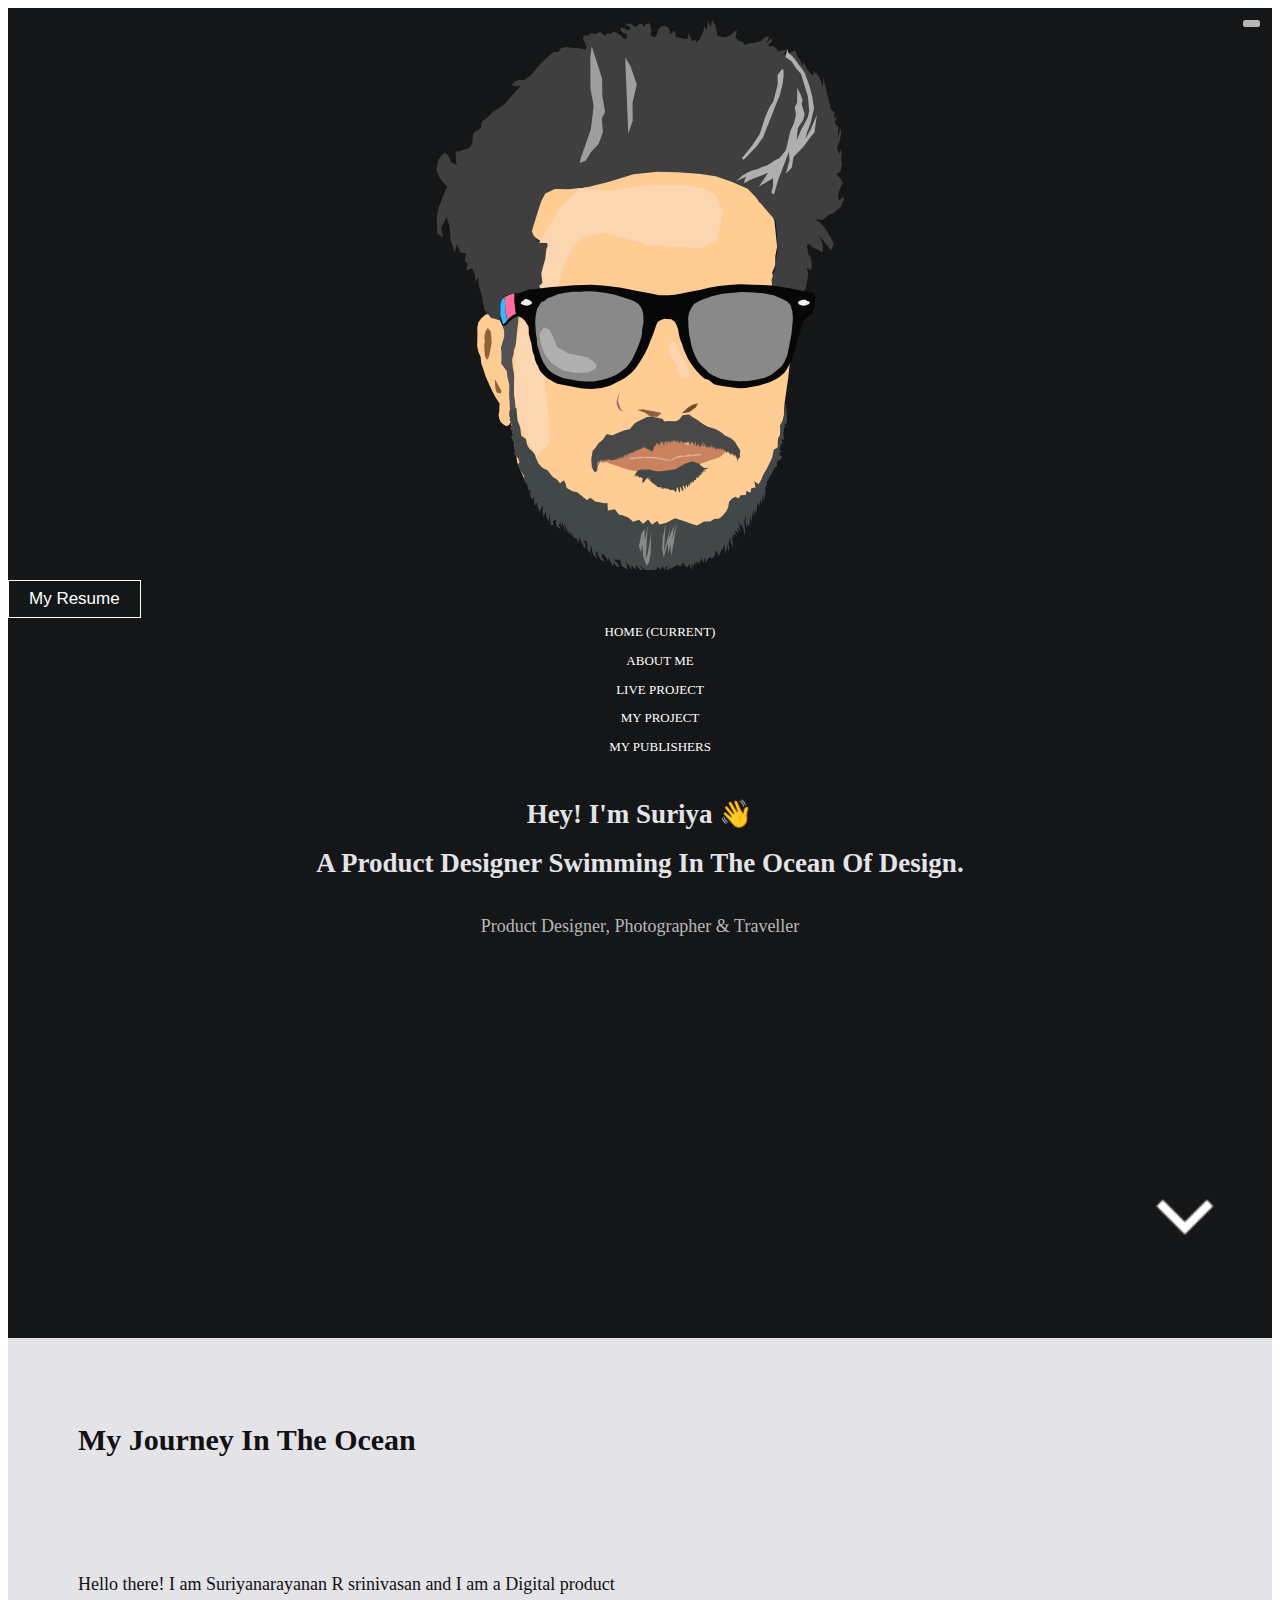
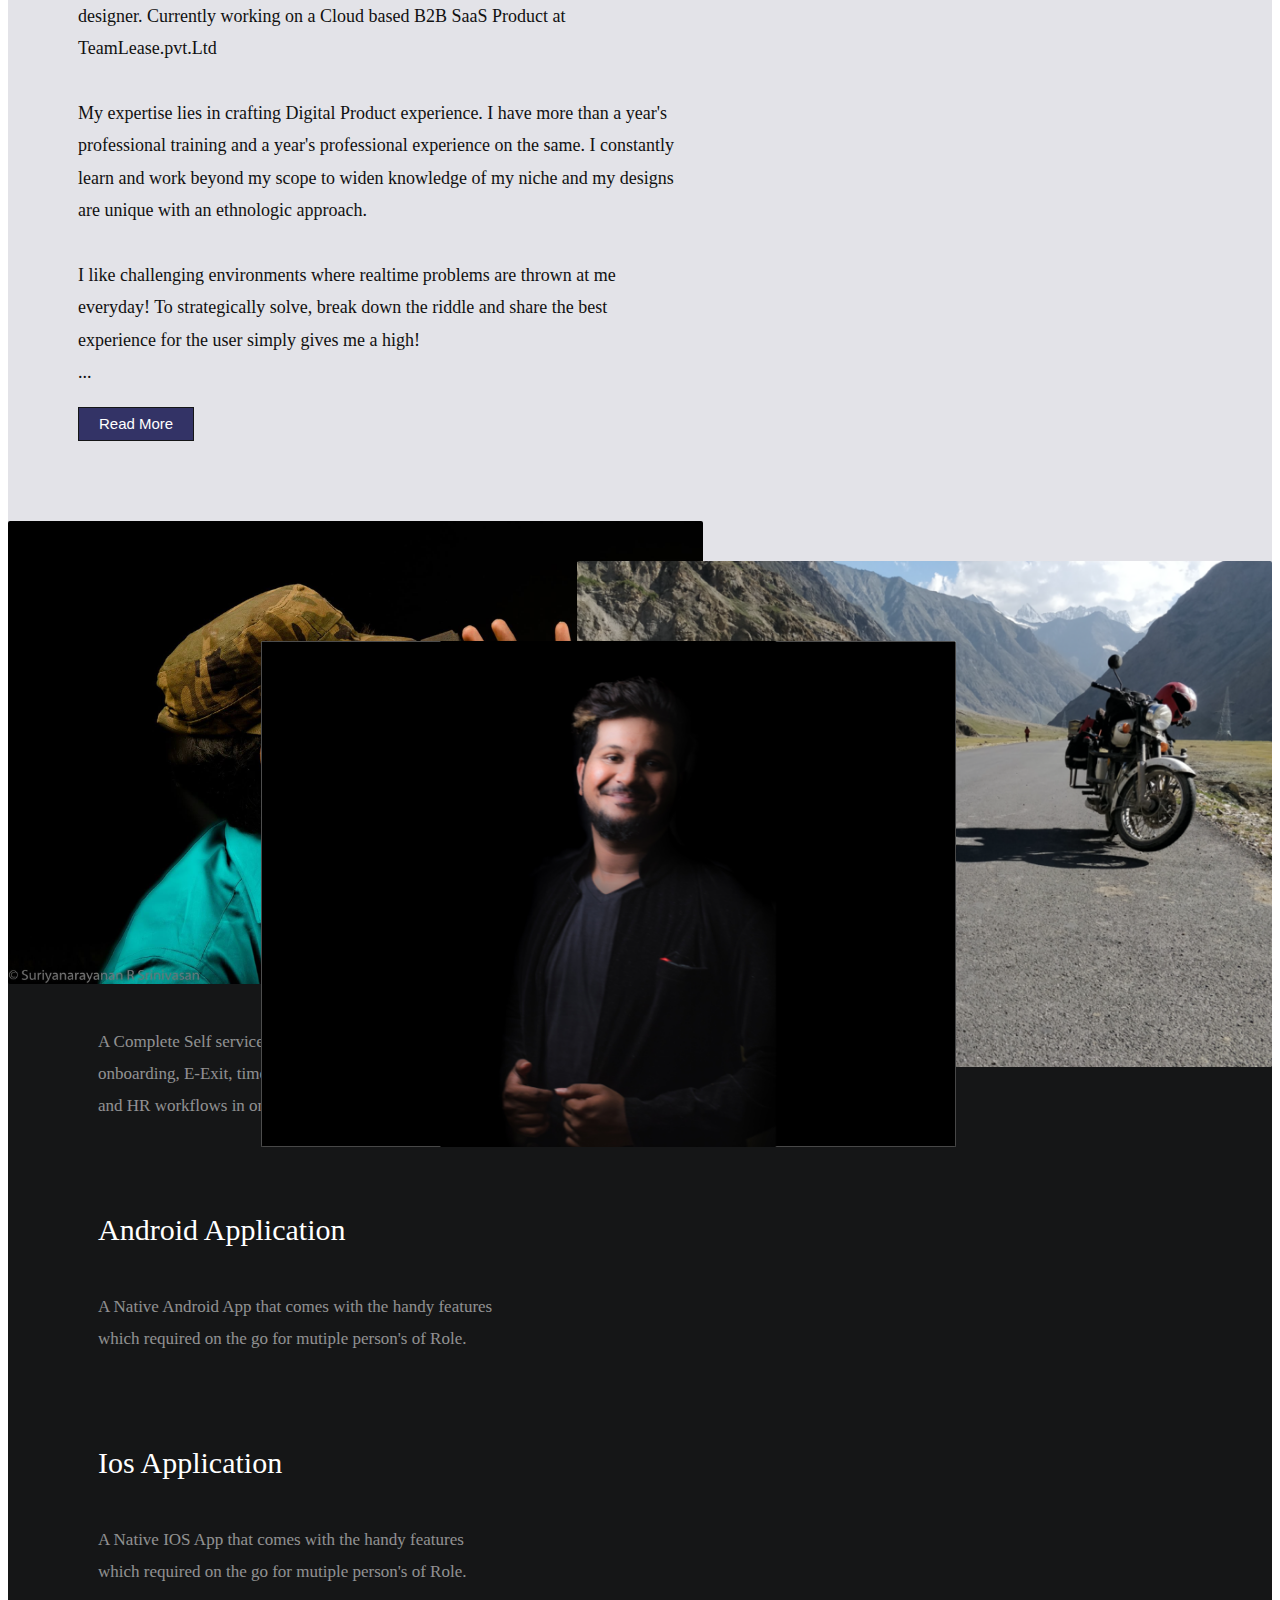
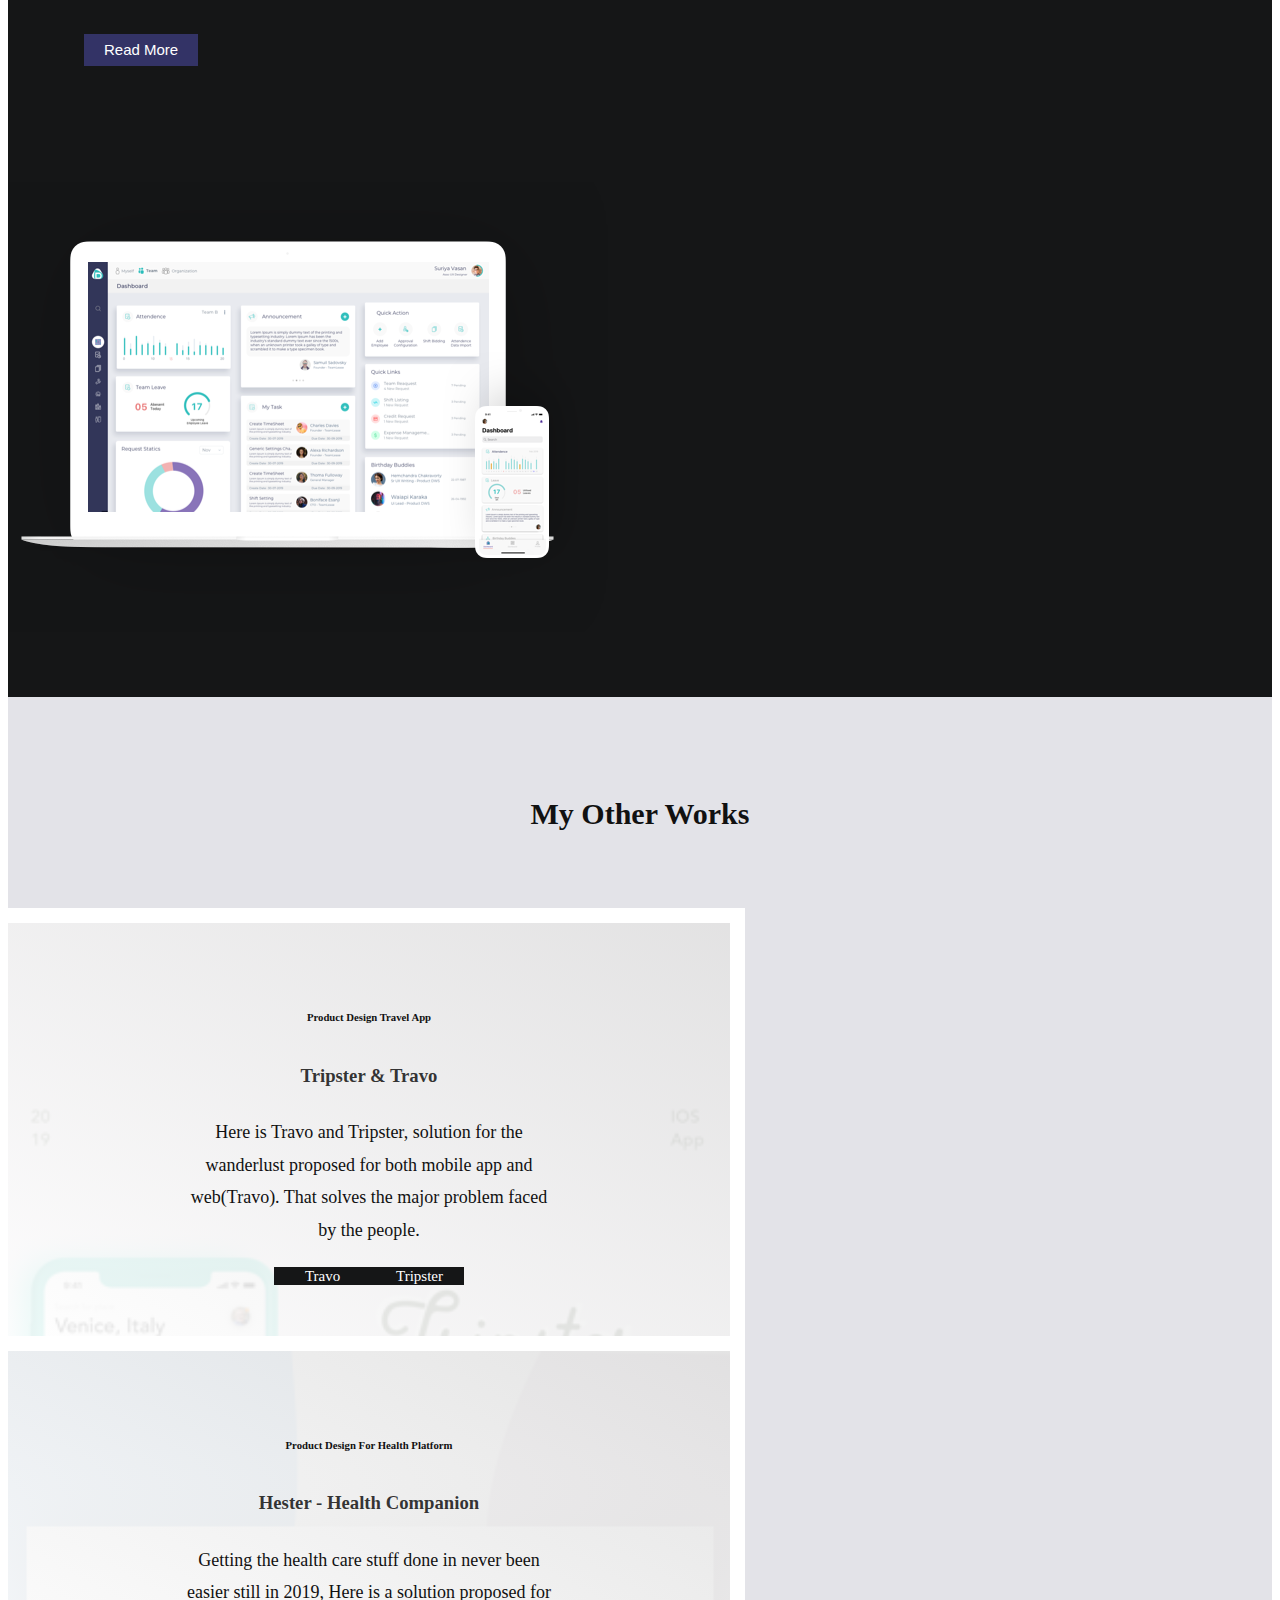
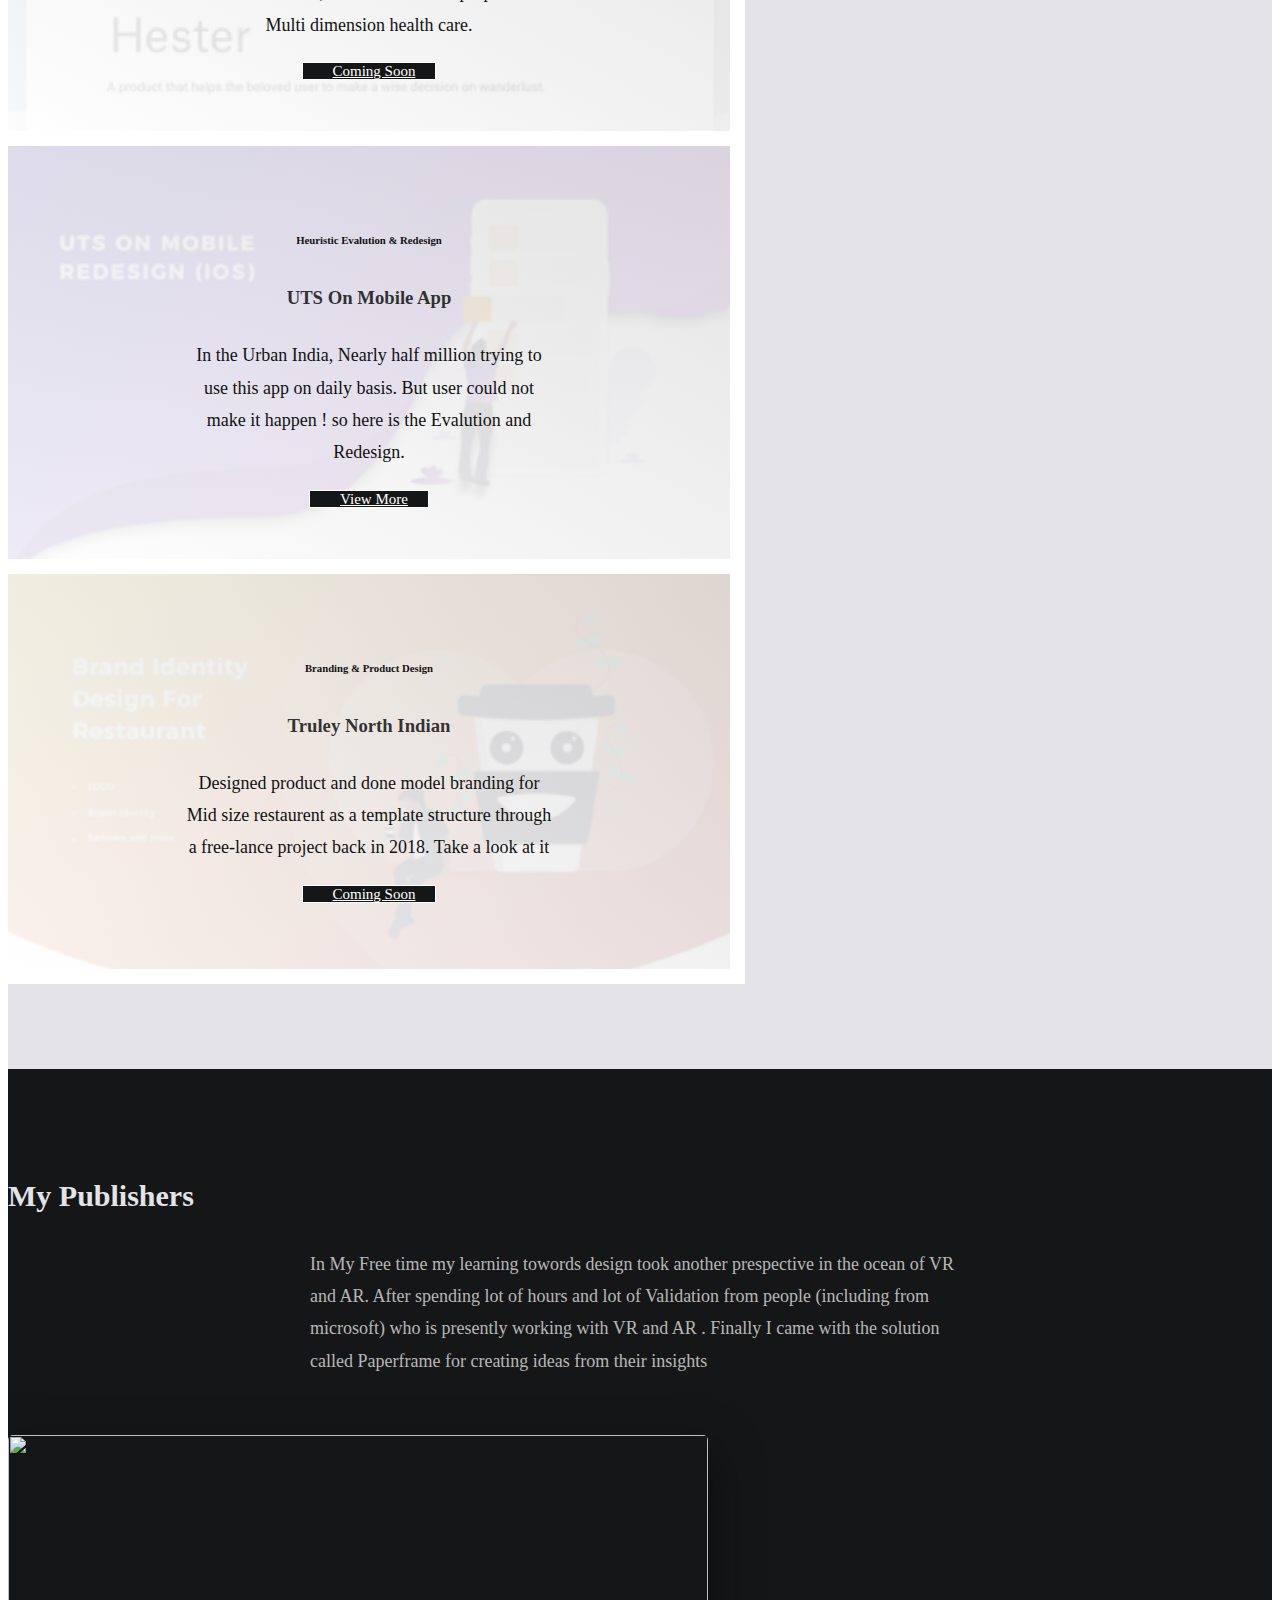
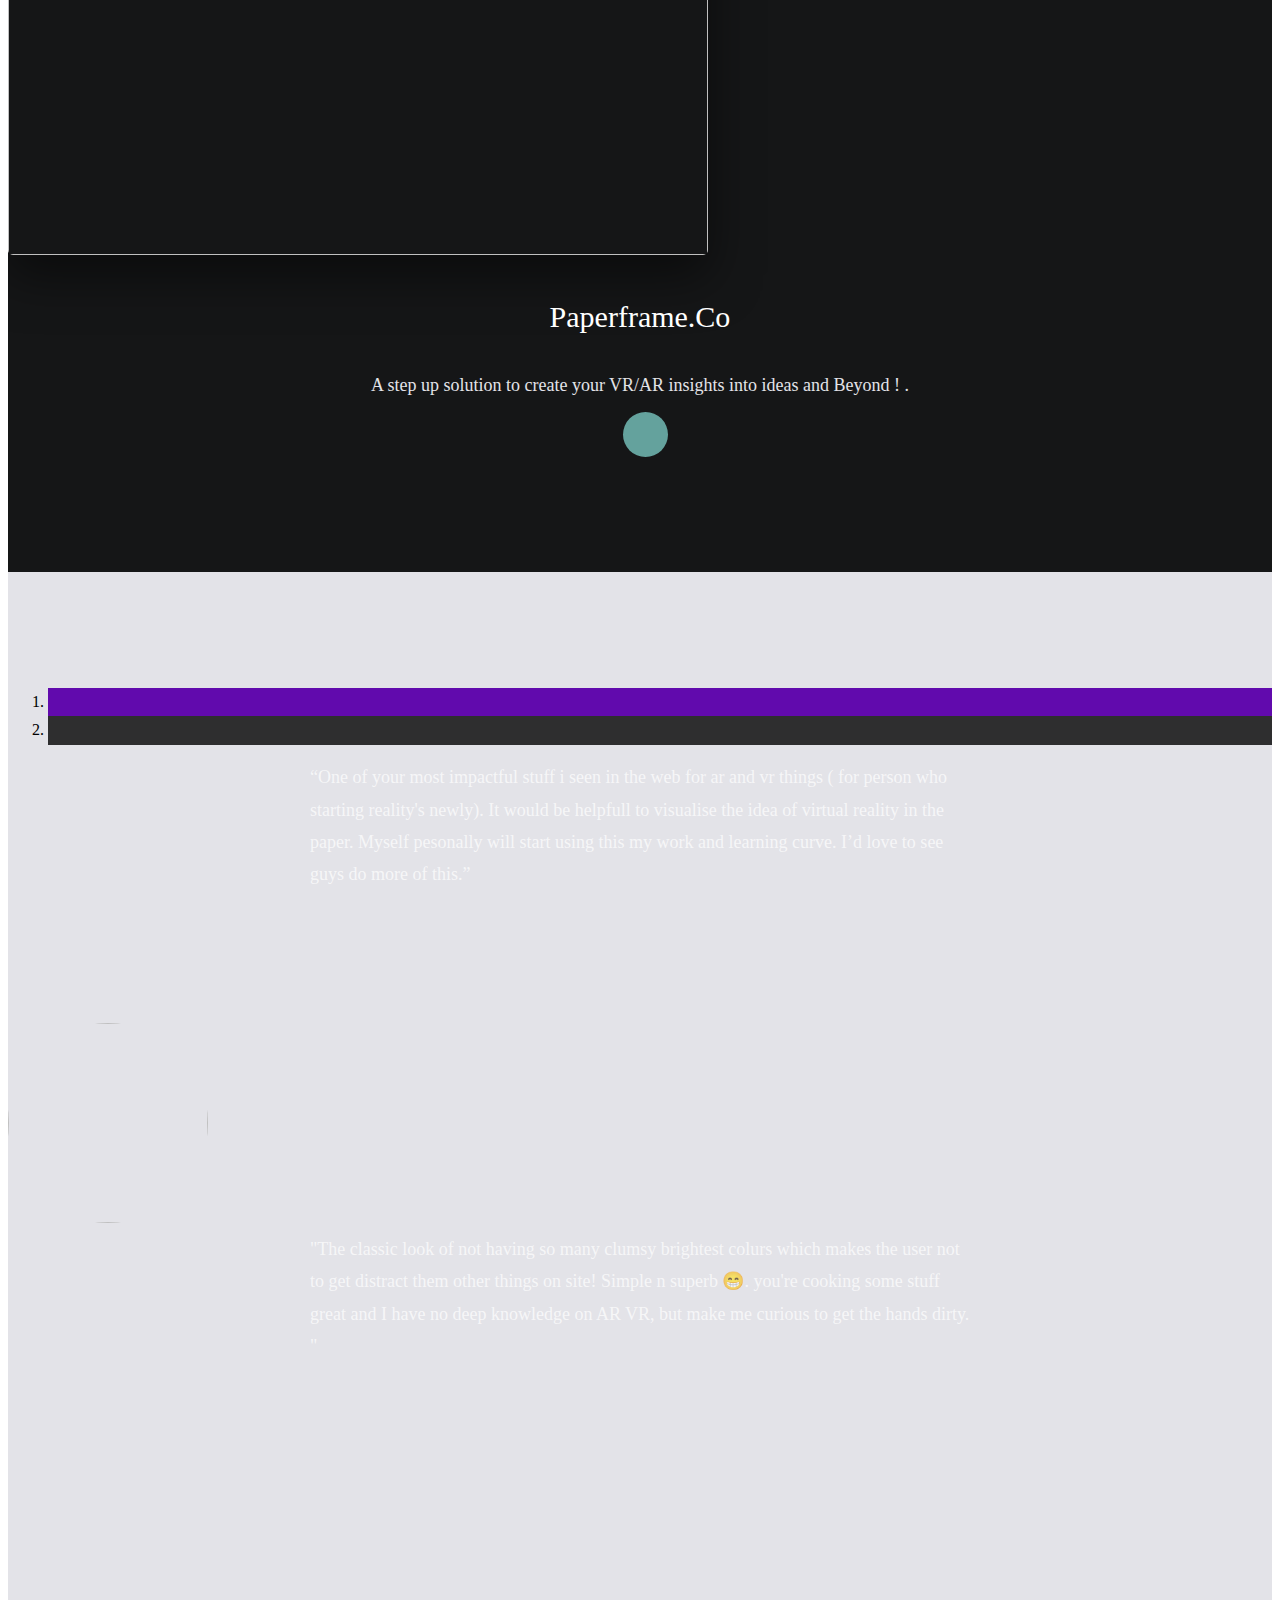
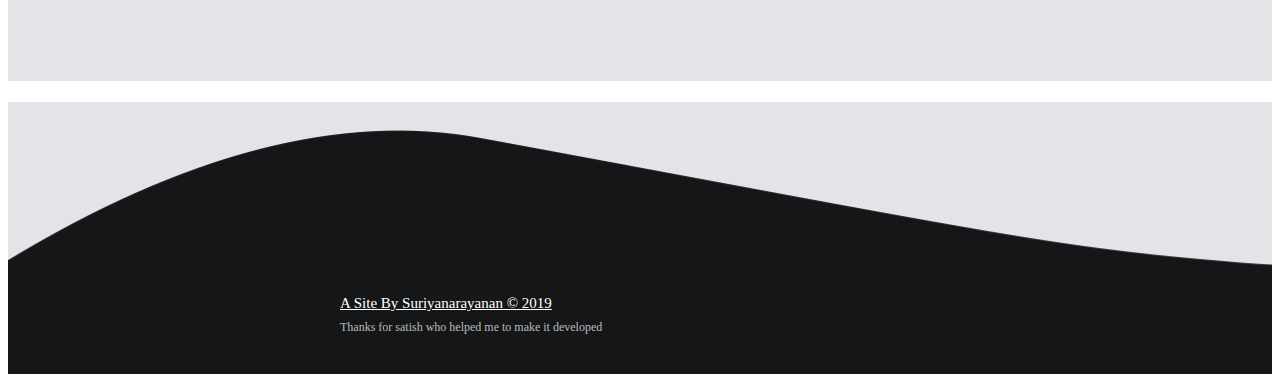
==== commit 52ed427e: "V1.1" ====
--- a/index.html
+++ b/index.html
@@ -156,7 +156,7 @@
                 </div>
                 <div class="col-md-6 col-lg-6 col-12">
                     <div class="composition">
-                         <a href="../html-link.htm">
+                         
                               <img src="images/About_Us3.jpg" alt="photo-1" class="composition__photo composition__photo--p1" >
                               <img src="images/About_Us2.png" alt="photo-2" class="composition__photo composition__photo--p2" >
                            <img src="images/About_Us1.png" alt="photo-3" class="composition__photo composition__photo--p3" ></a>
--- a/styles/css/index.min.css
+++ b/styles/css/index.min.css
@@ -34,7 +34,7 @@
   position: absolute;
   left: 0;
   right: 0;
-  top: 460px;
+  top: 450px;
   bottom: 00px;
   z-index: -1; }
 
@@ -302,7 +302,7 @@
       animation-delay: 1s;
       animation-timing-function: ease-in;
       color: #e3e3e8;
-      font-size: 3rem; }
+      font-size: 2.7rem; }
     .homepage .homepage-main-content p {
       animation-name: moveInRight;
       animation-duration: 2s;
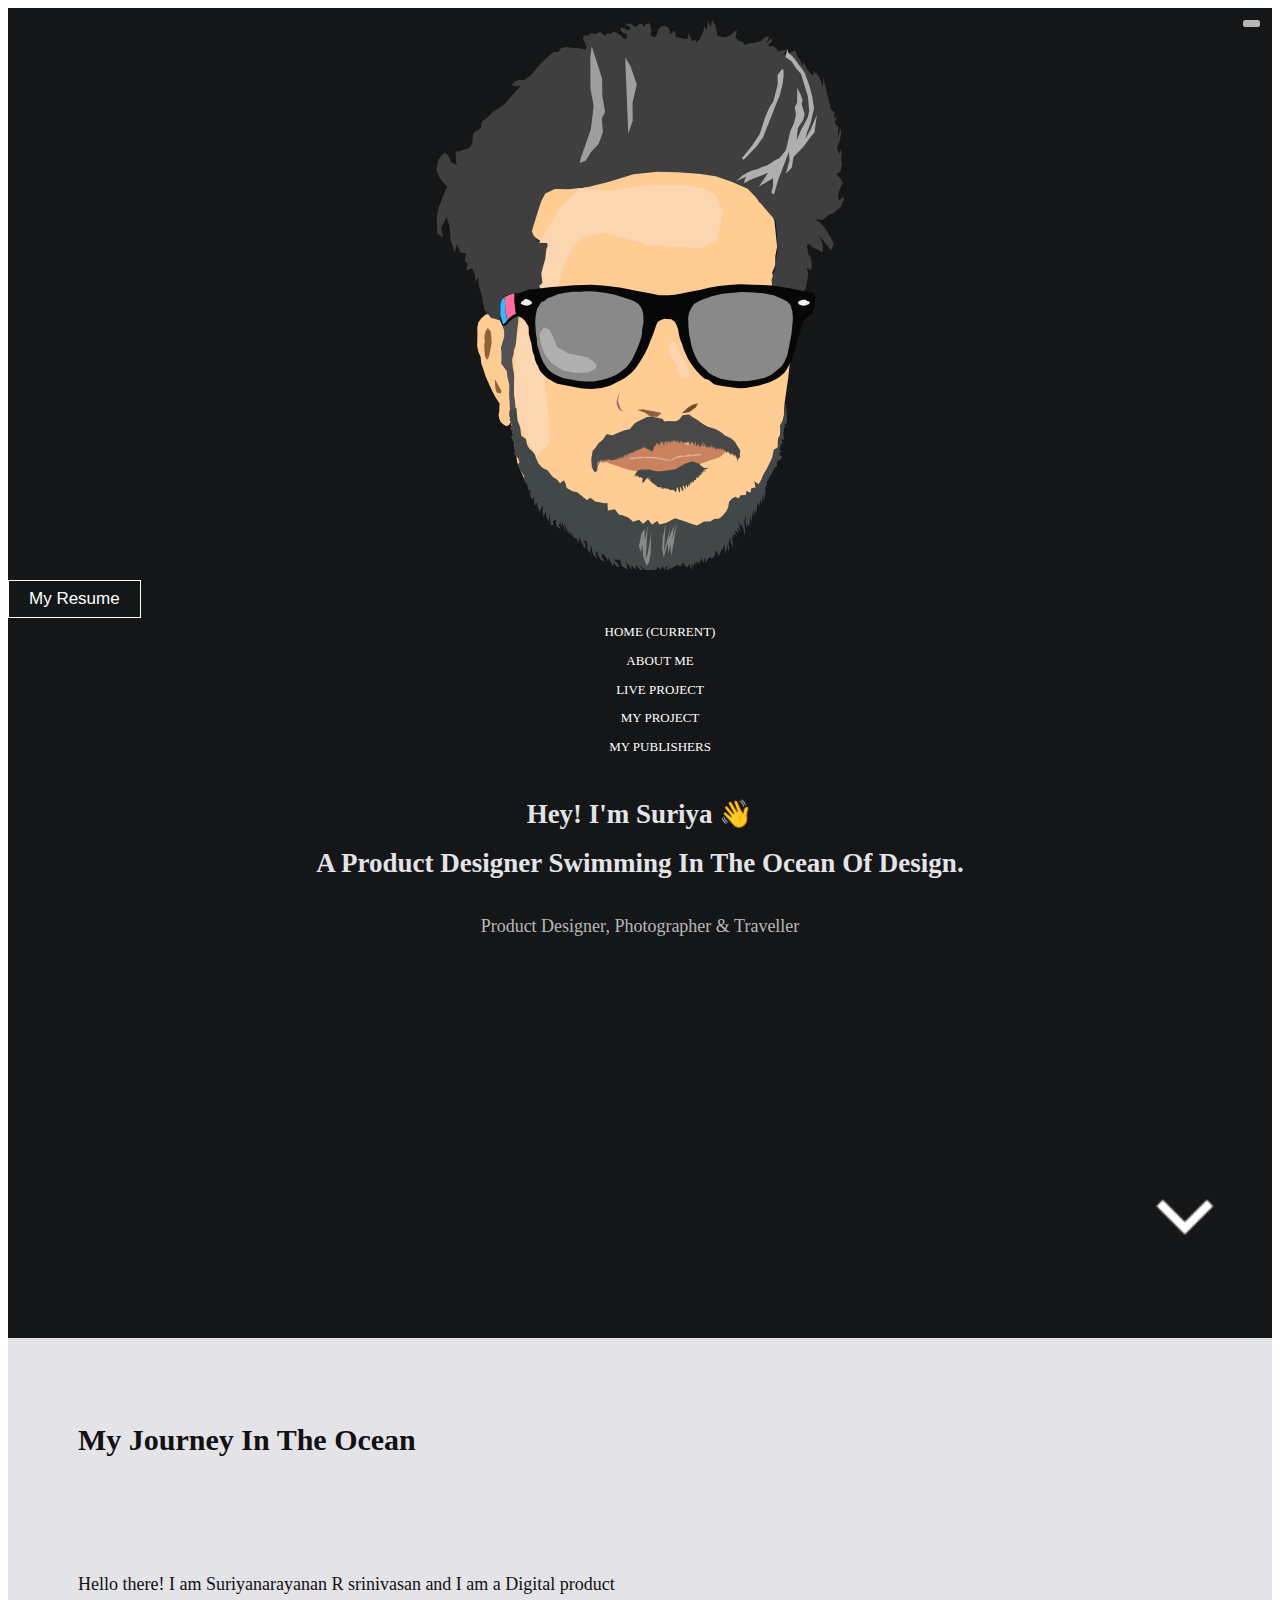
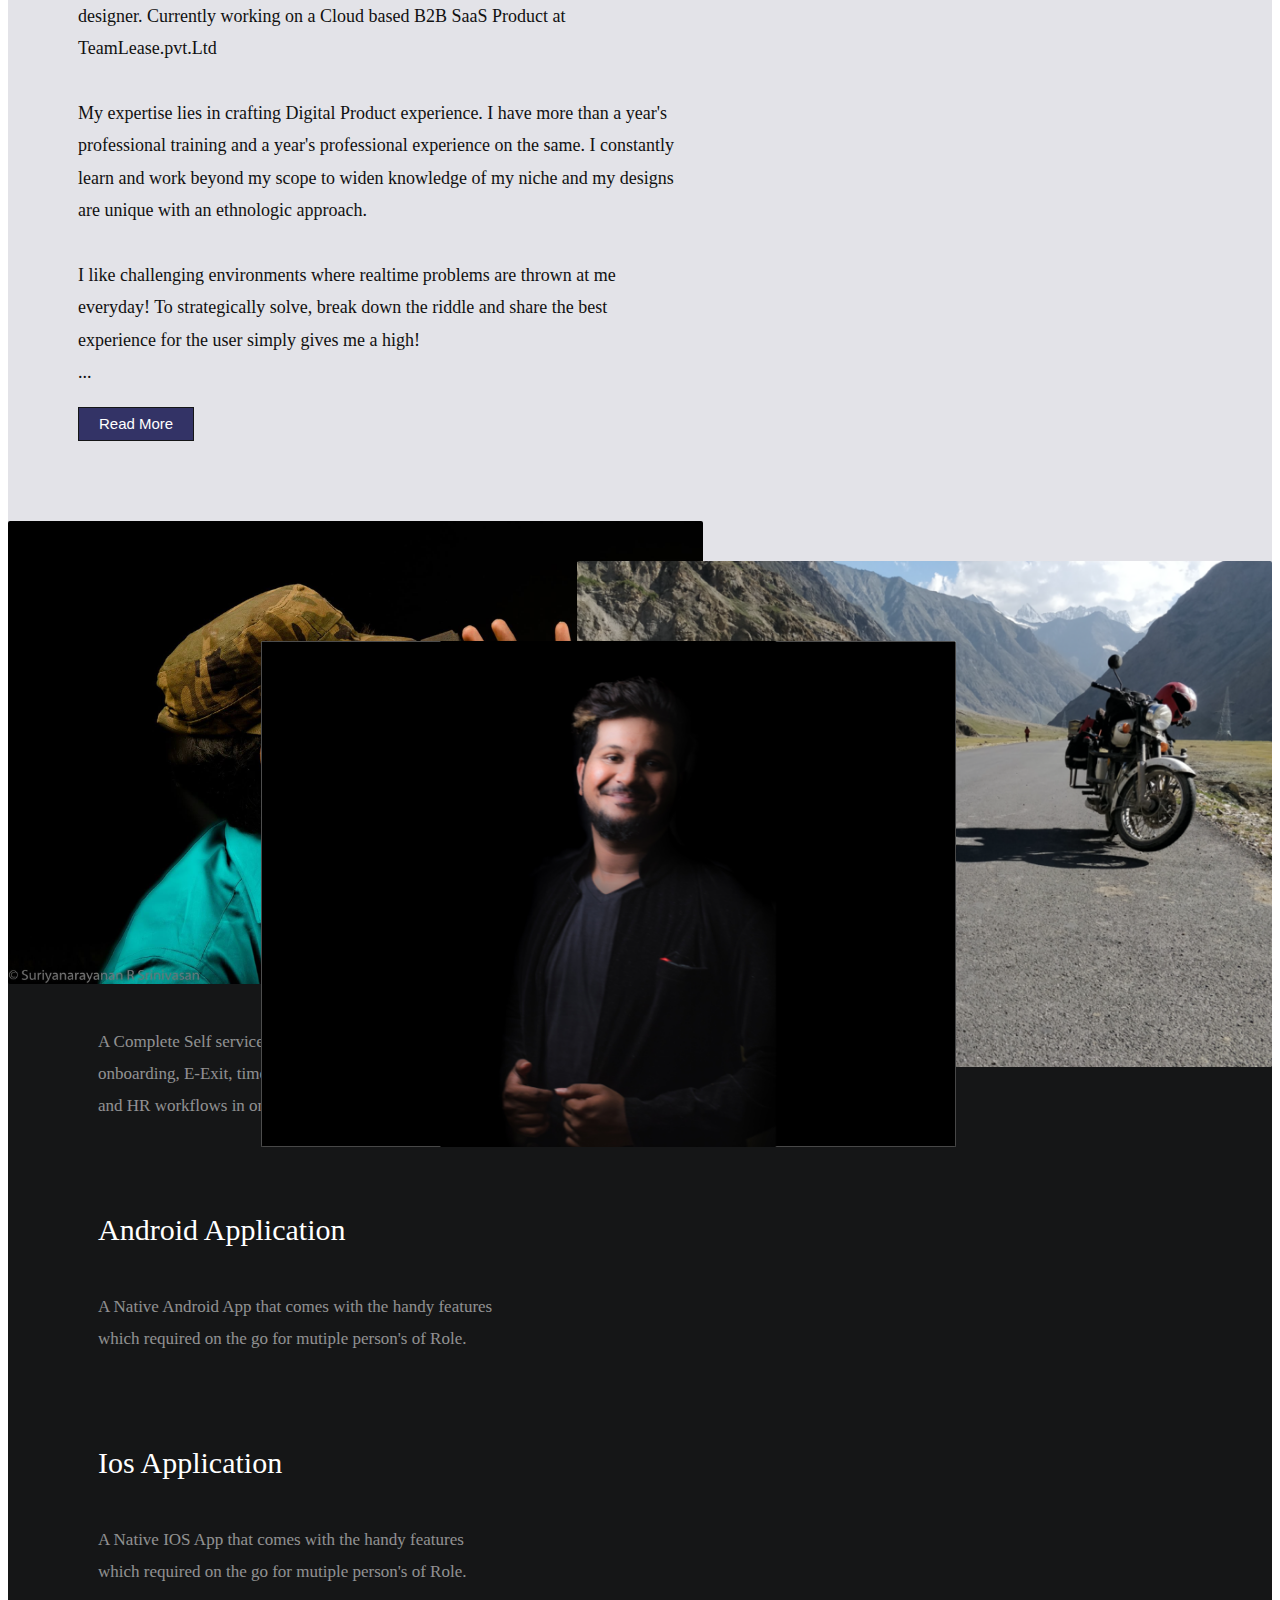
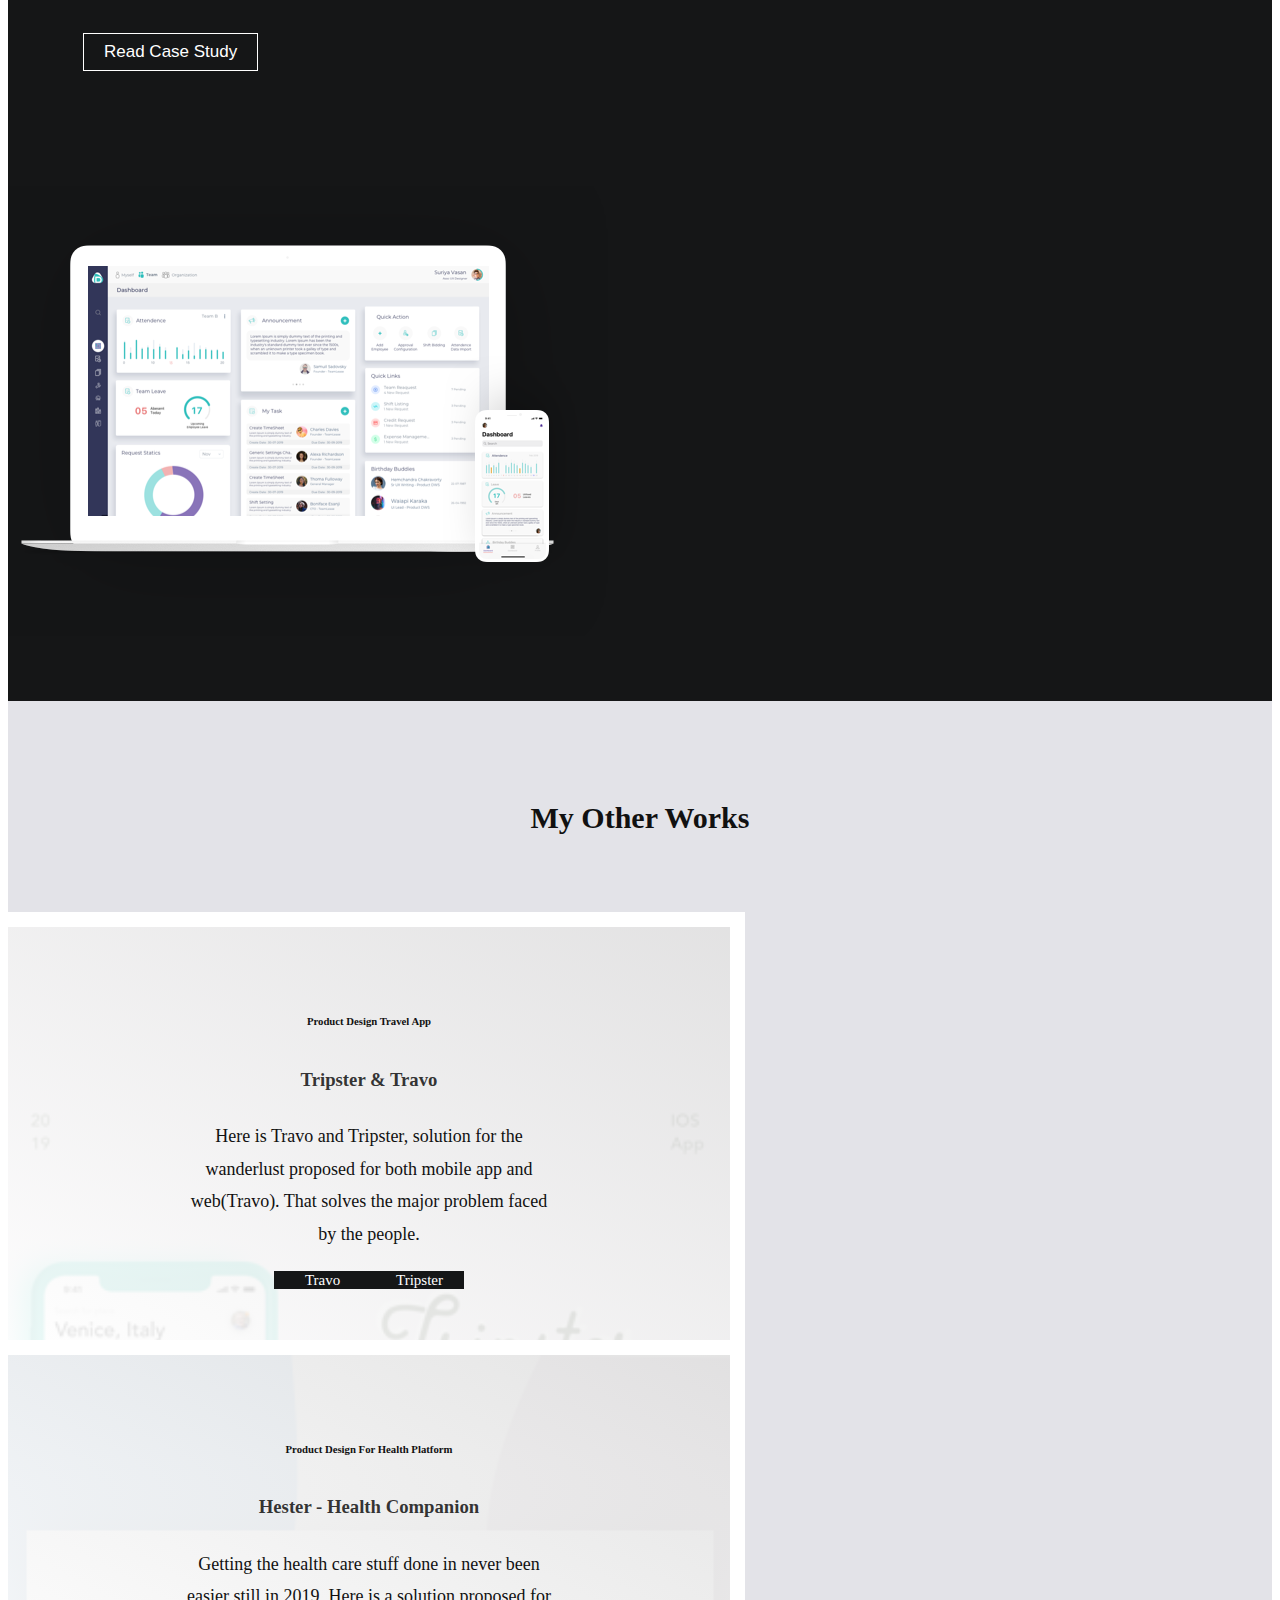
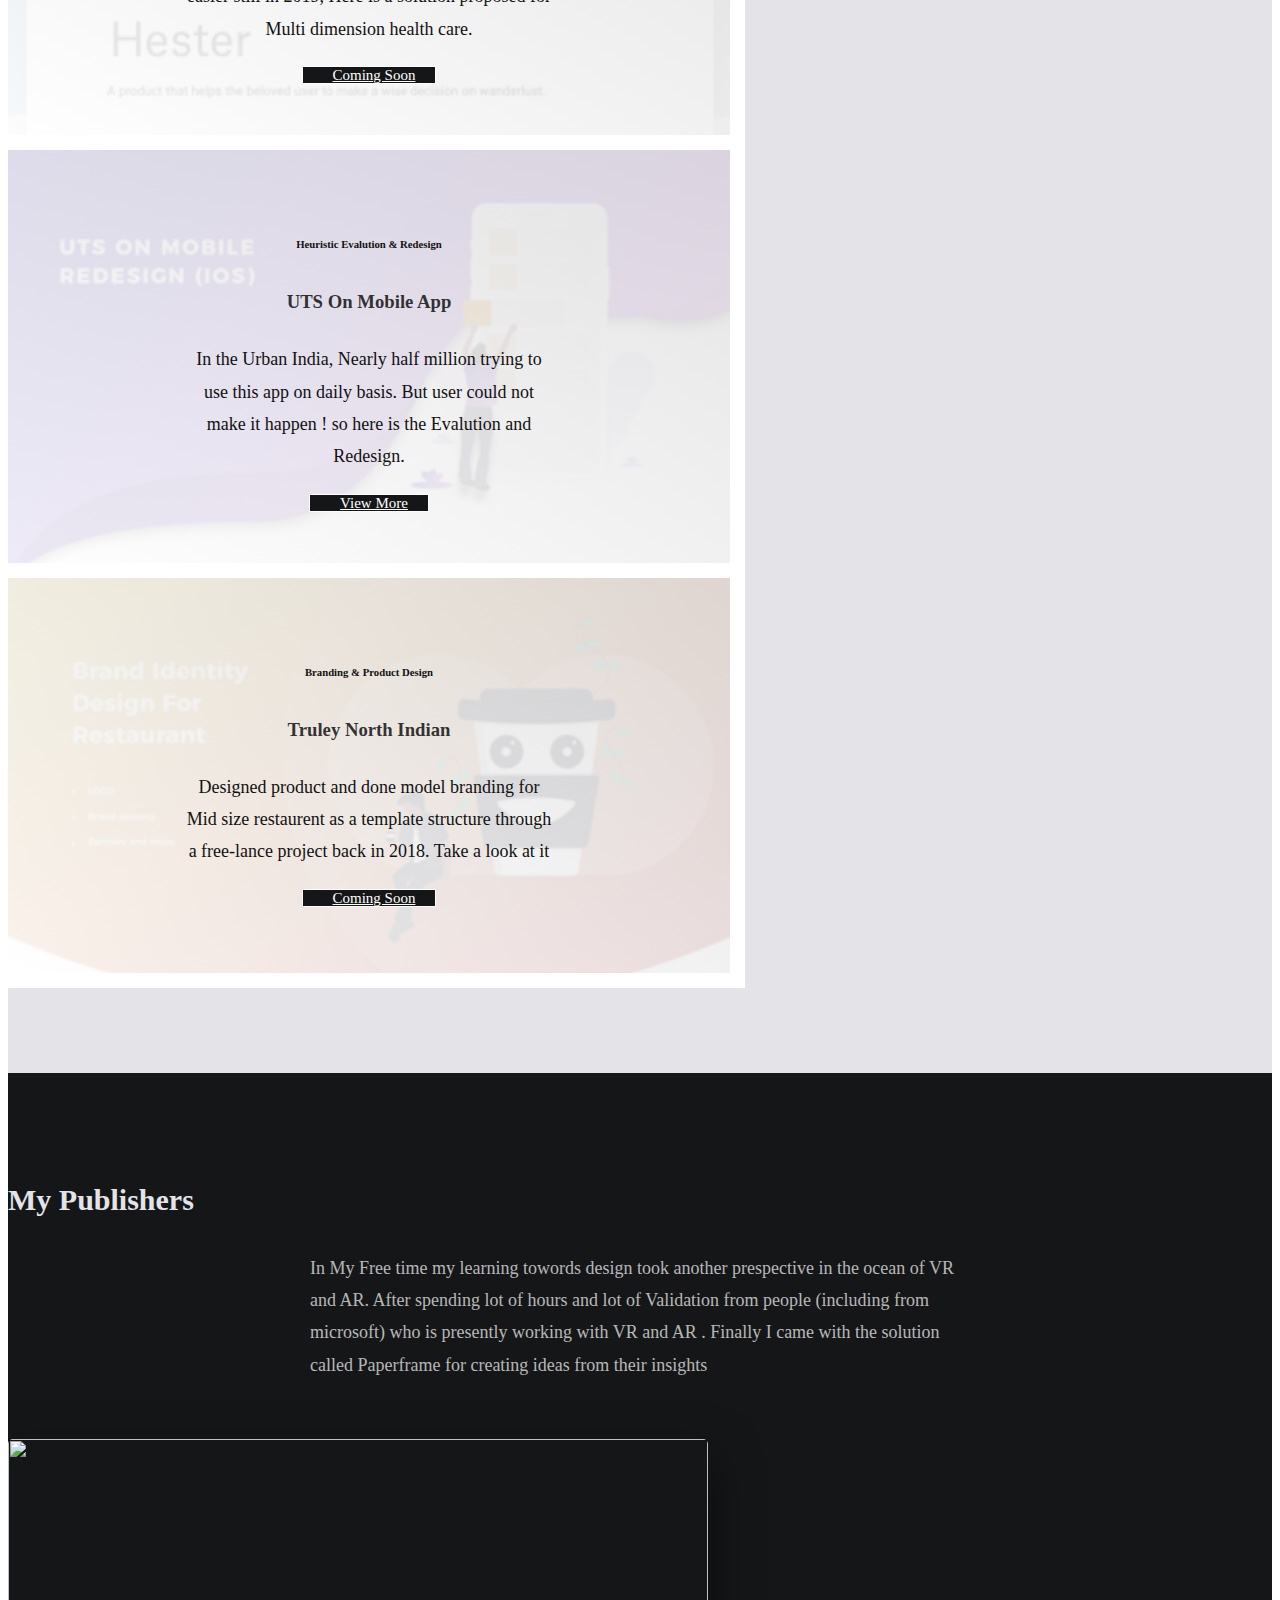
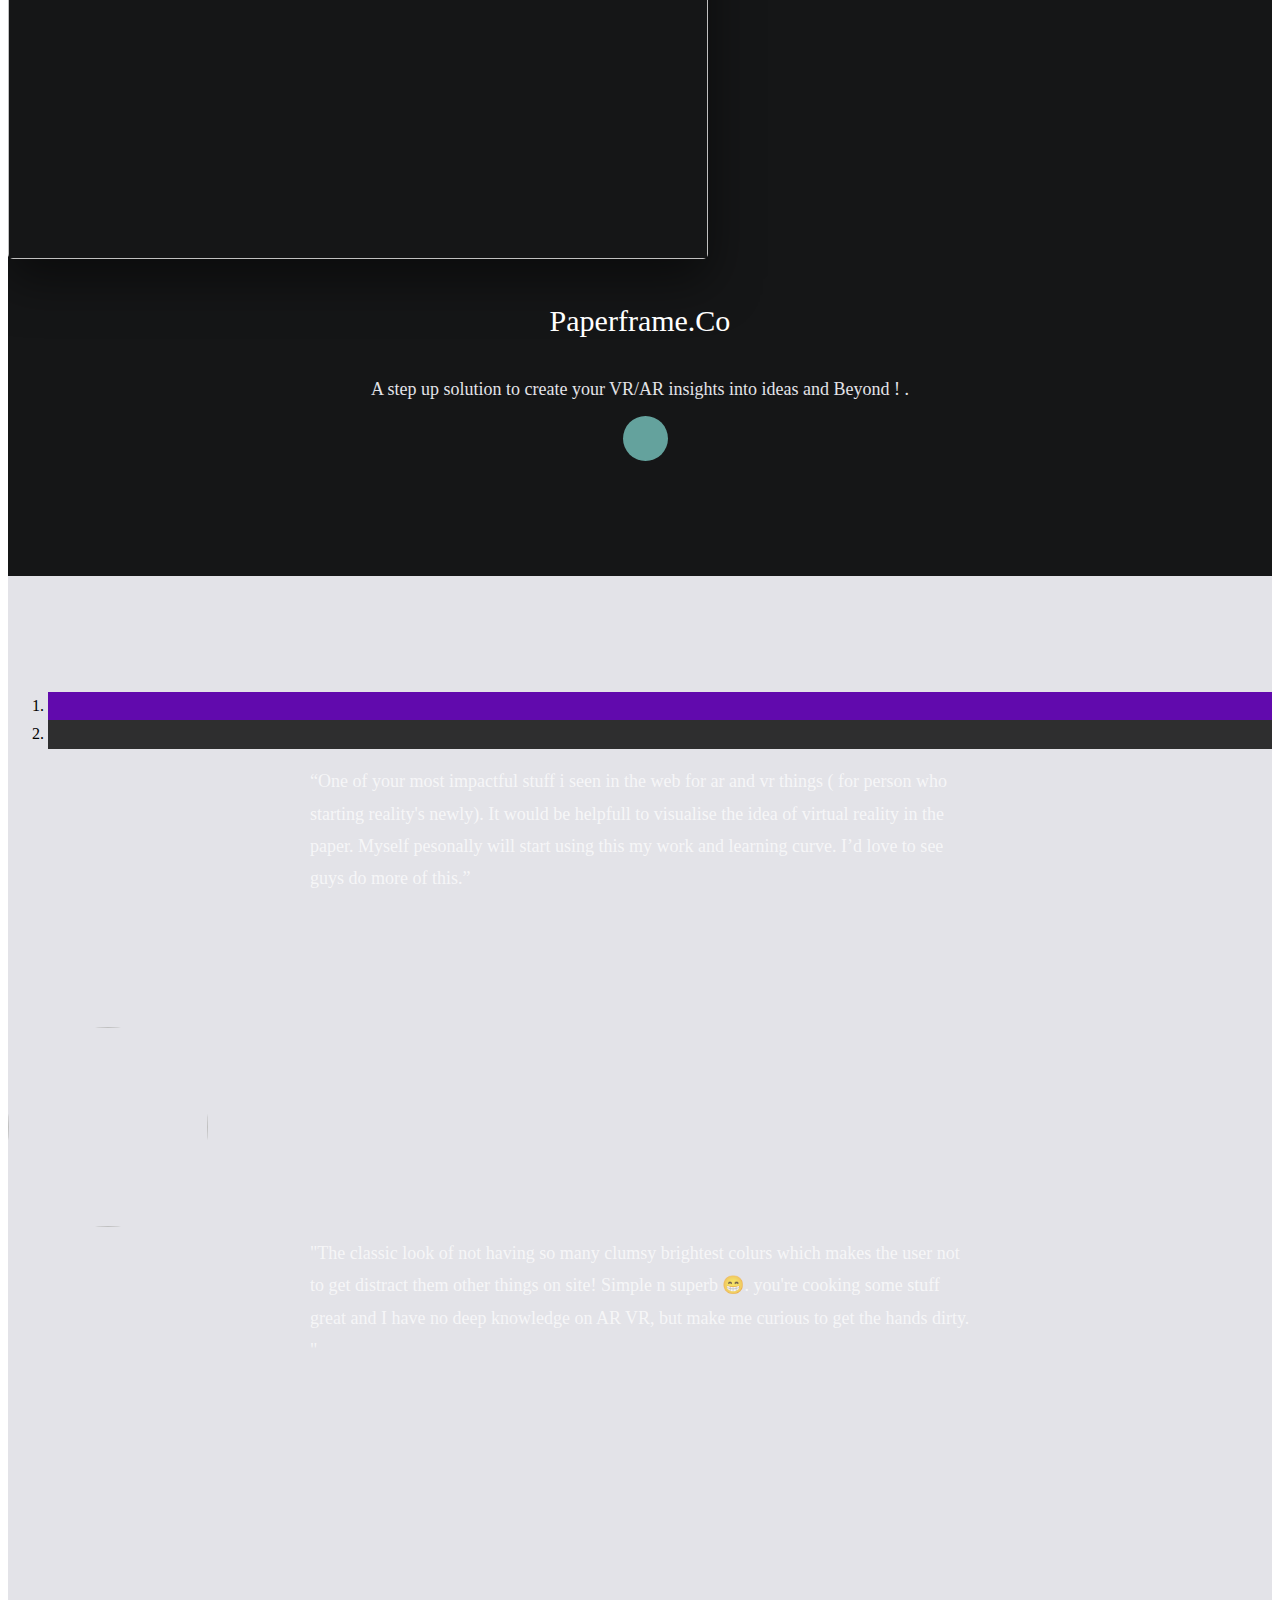
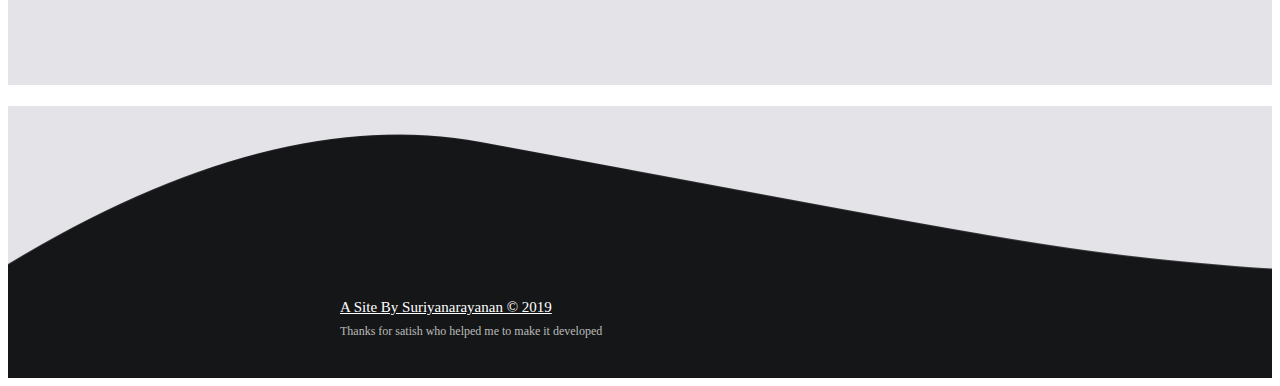
==== commit e922642b: "Update index.html" ====
--- a/index.html
+++ b/index.html
@@ -202,8 +202,9 @@
                                 <h4>Ios Application</h4>
                                 <p>A Native IOS App that comes with the handy features which required on the go for mutiple person's of Role.</p> <br>
 
-                                    <button class="btn btn-orng">
-                                      <span onclick="window.open('login-sample.html', '_blank')" linktype="Zoho-Cliq-iOS.pdf" >Read More</span>
+                                    <button class="btn btn-hire-us btn-regular my-2 my-sm-0">
+                                       
+                                      <span onclick="window.open('login-sample.html', '_blank')" linktype="Zoho-Cliq-iOS.pdf" >Read Case Study</span>
 
 
                                     </button>
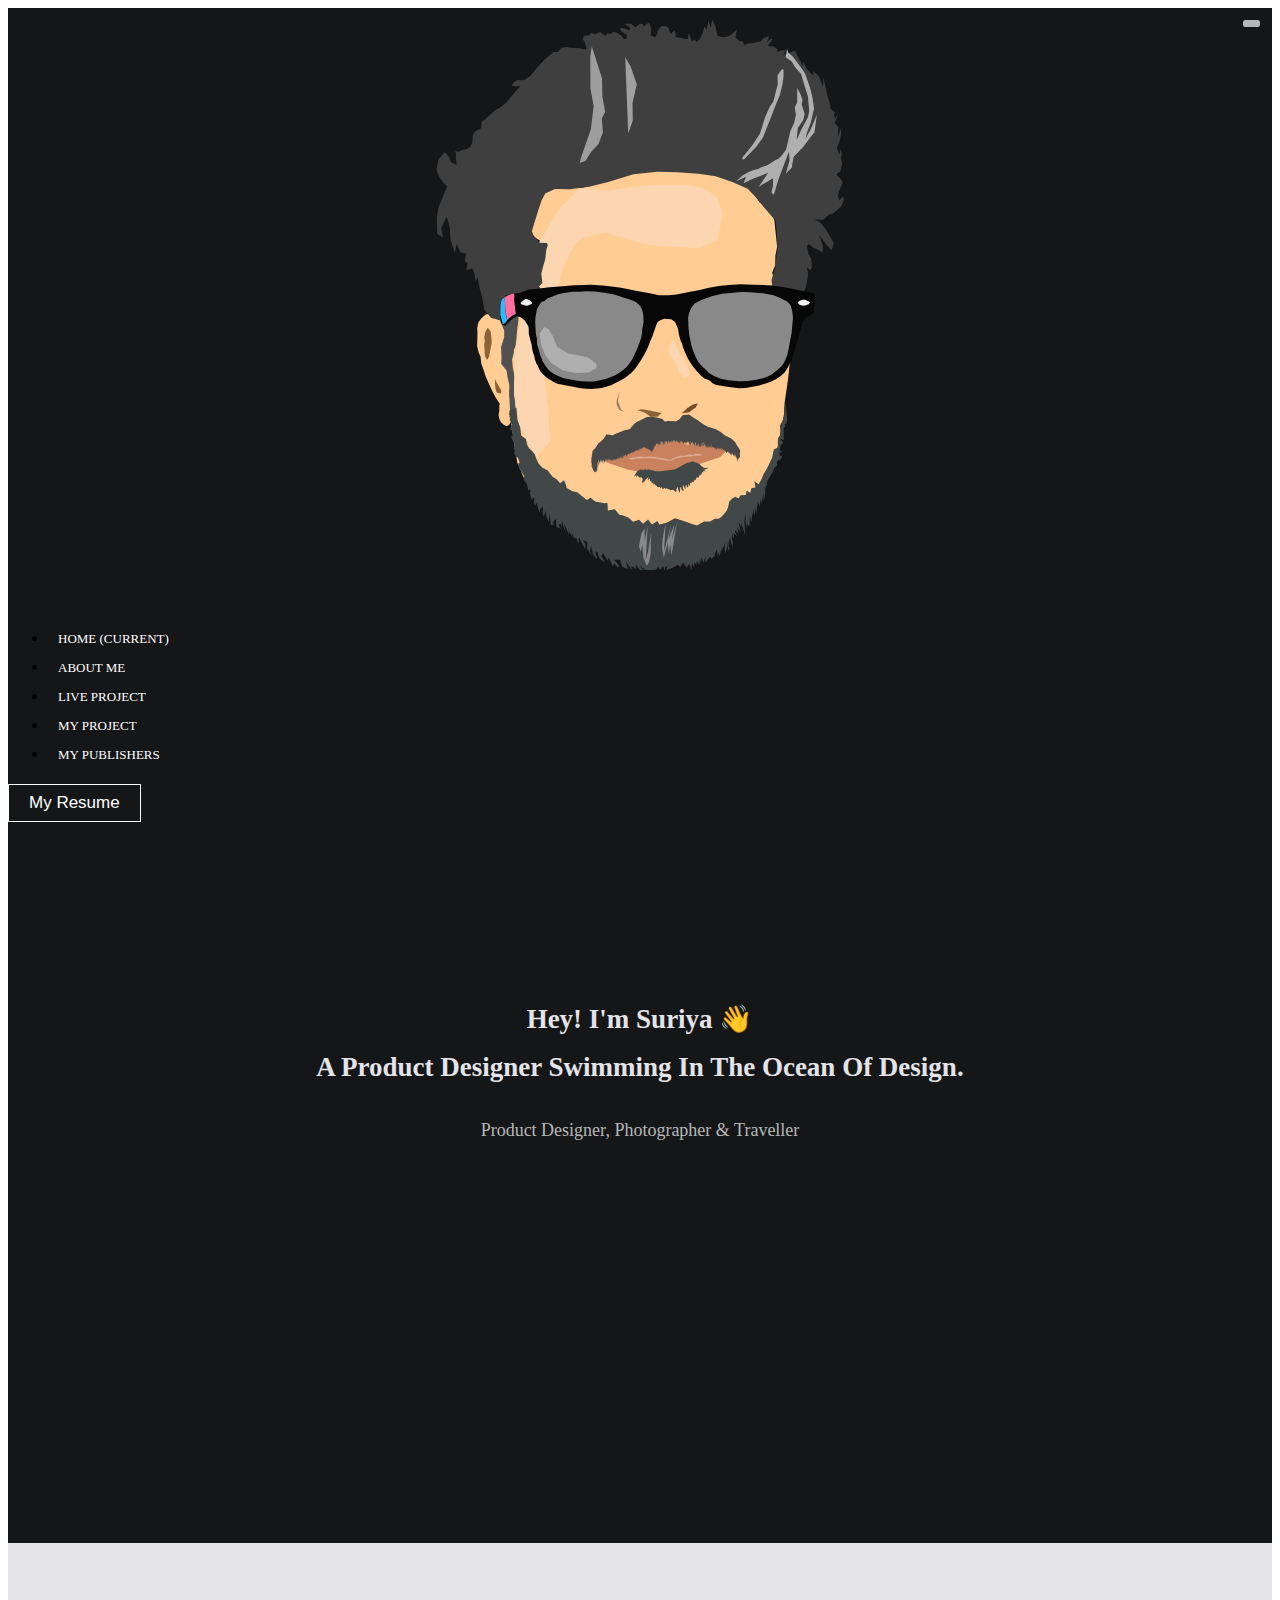
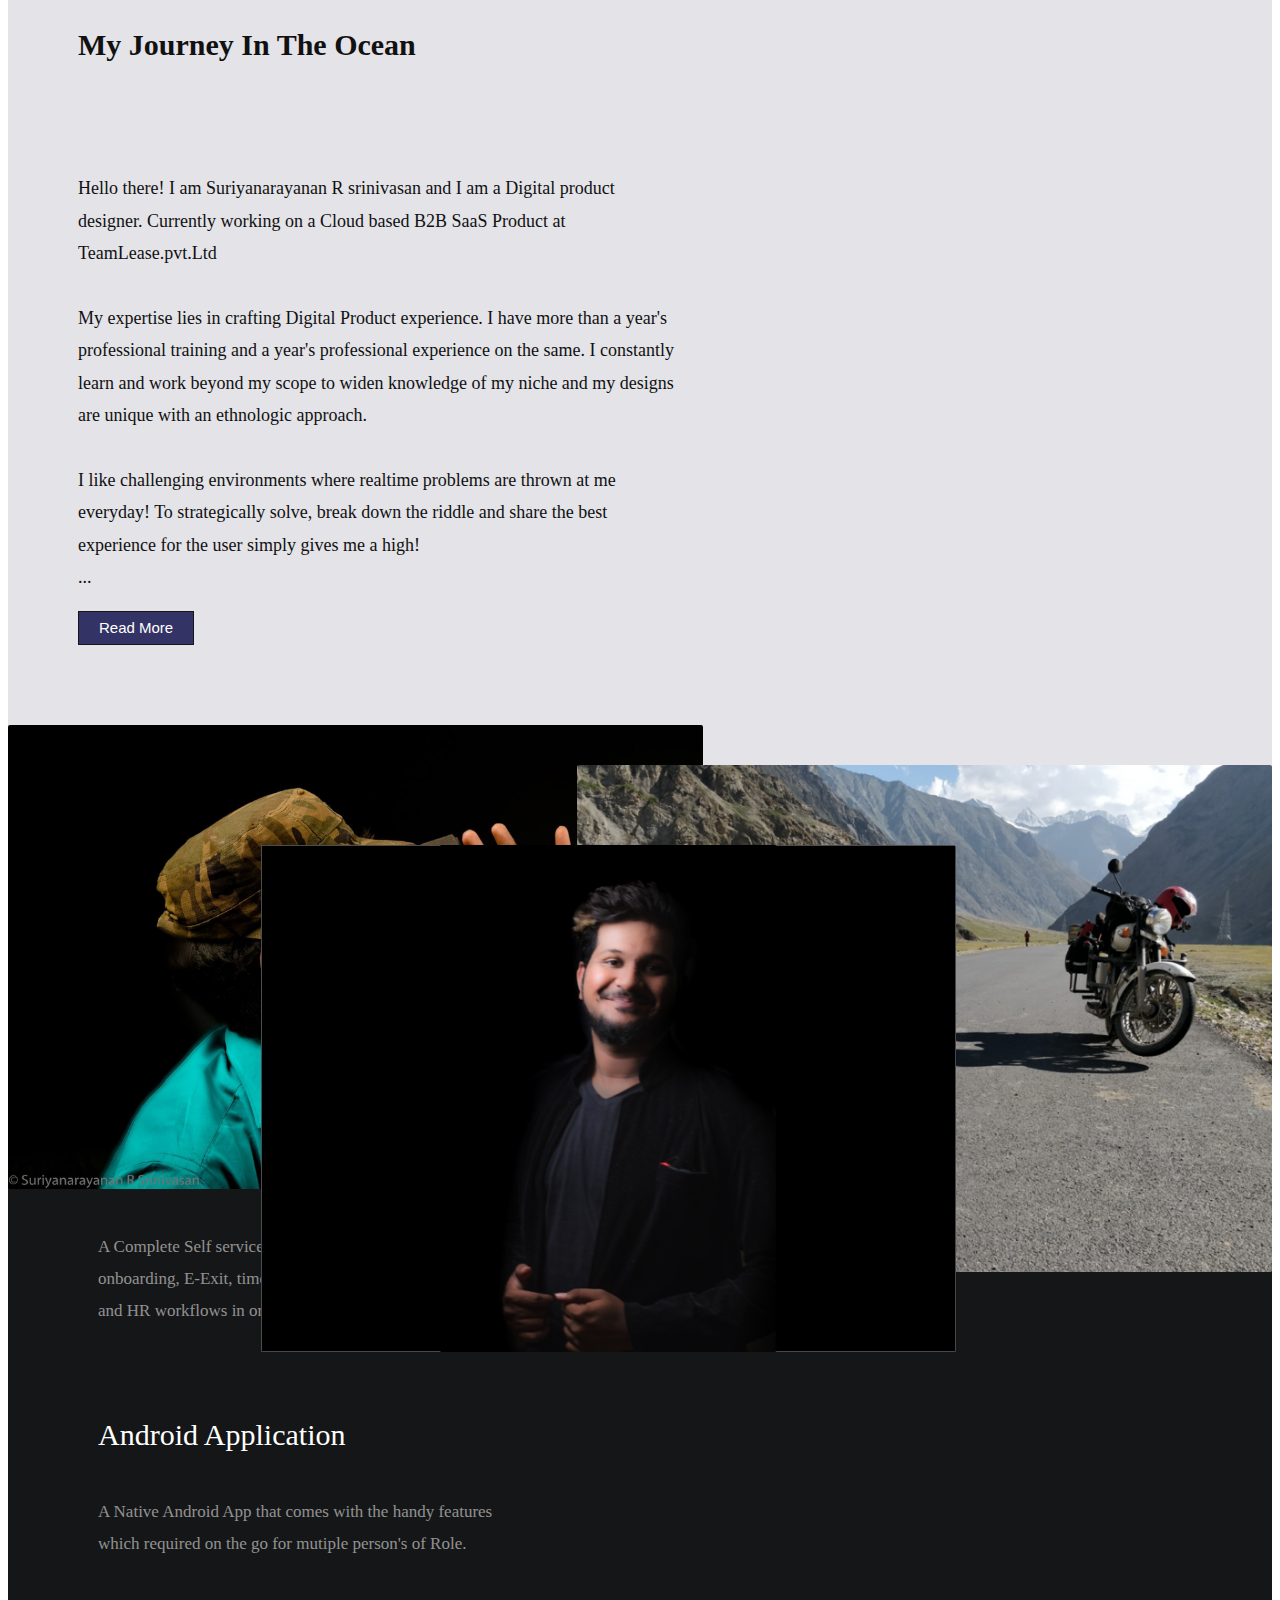
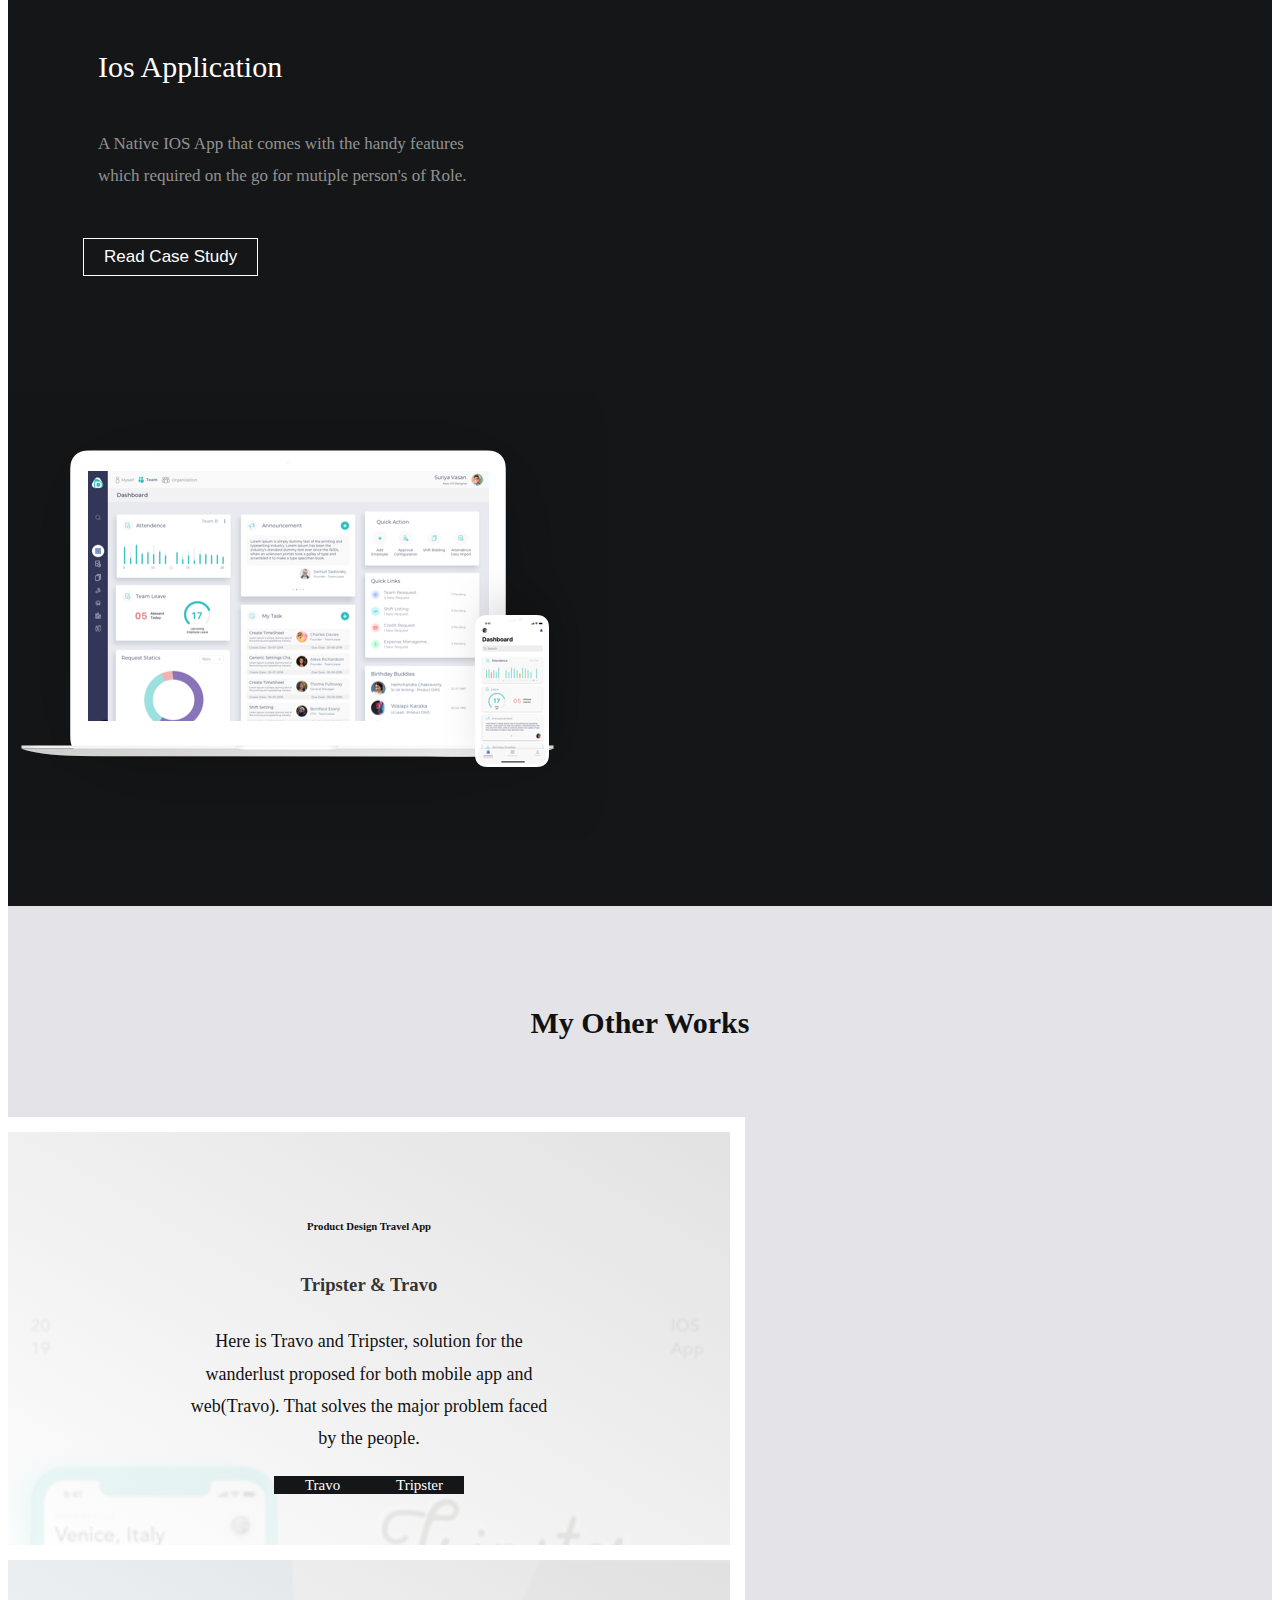
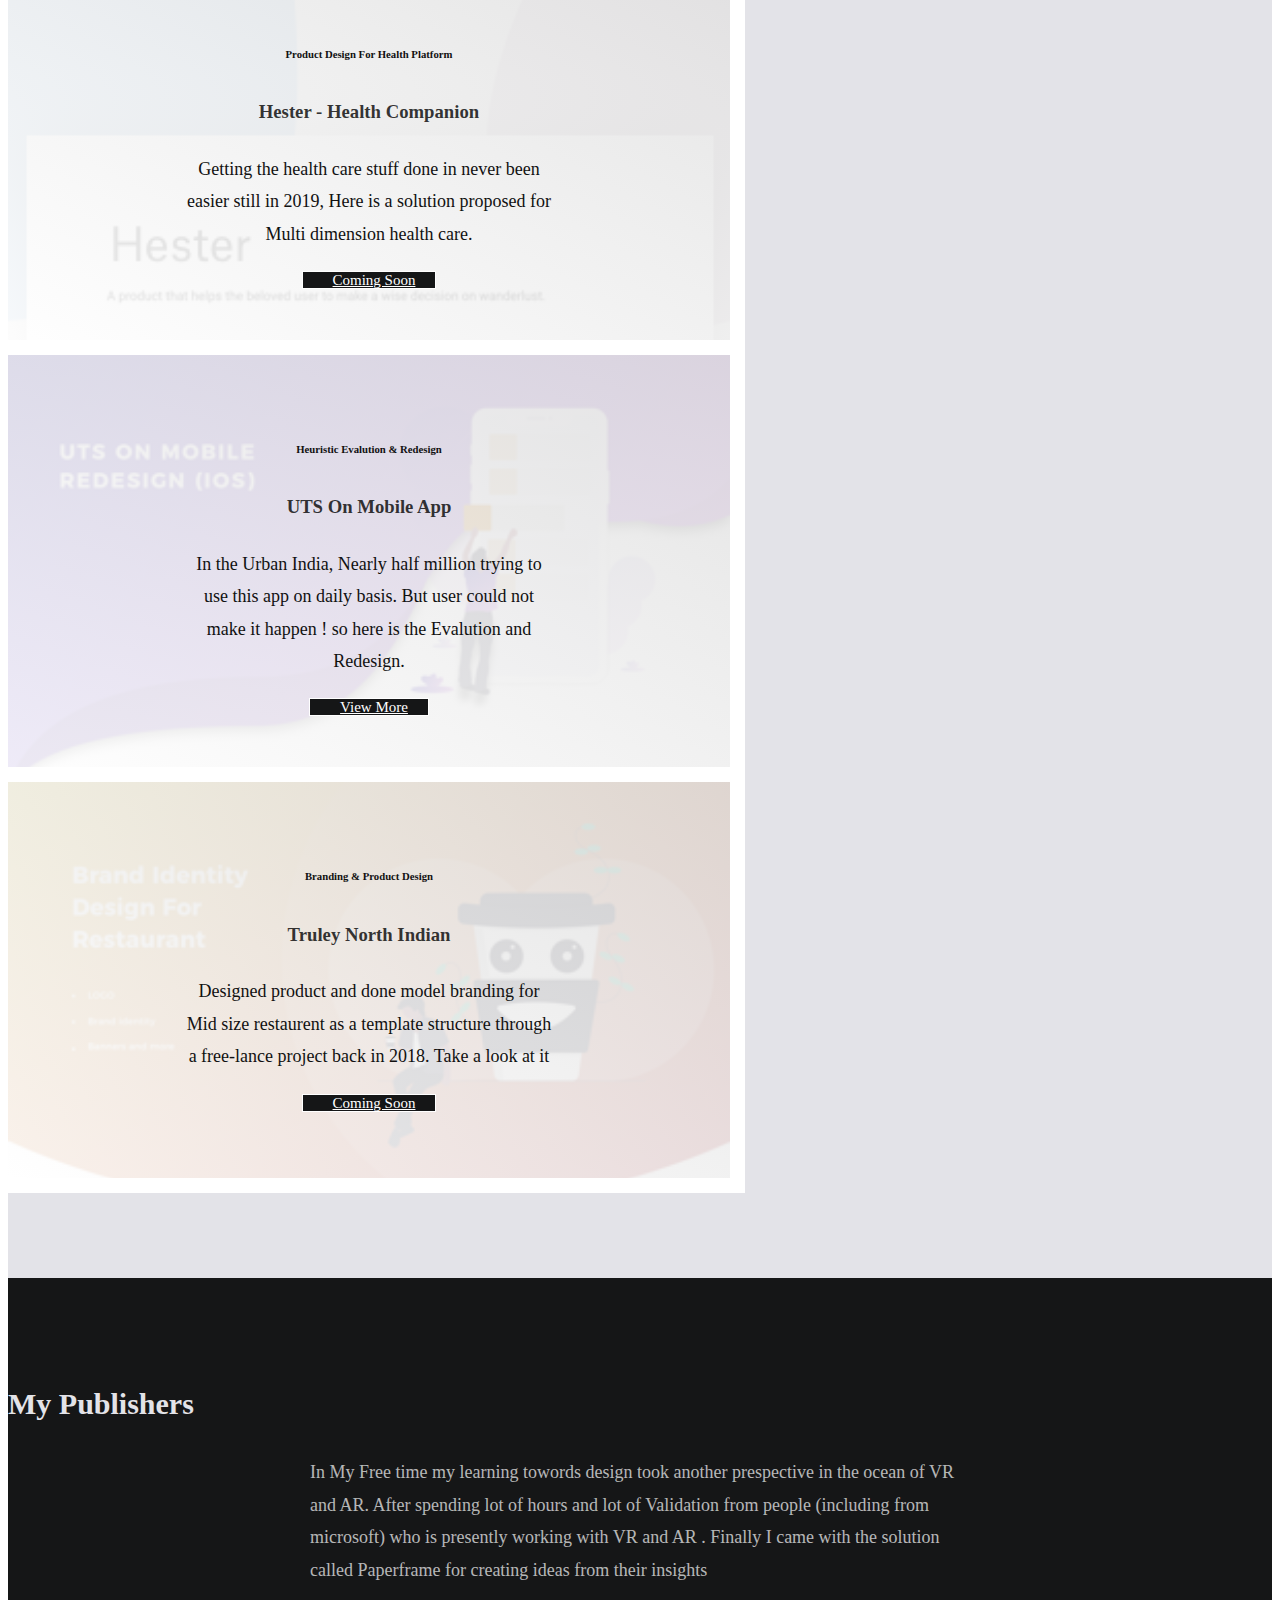
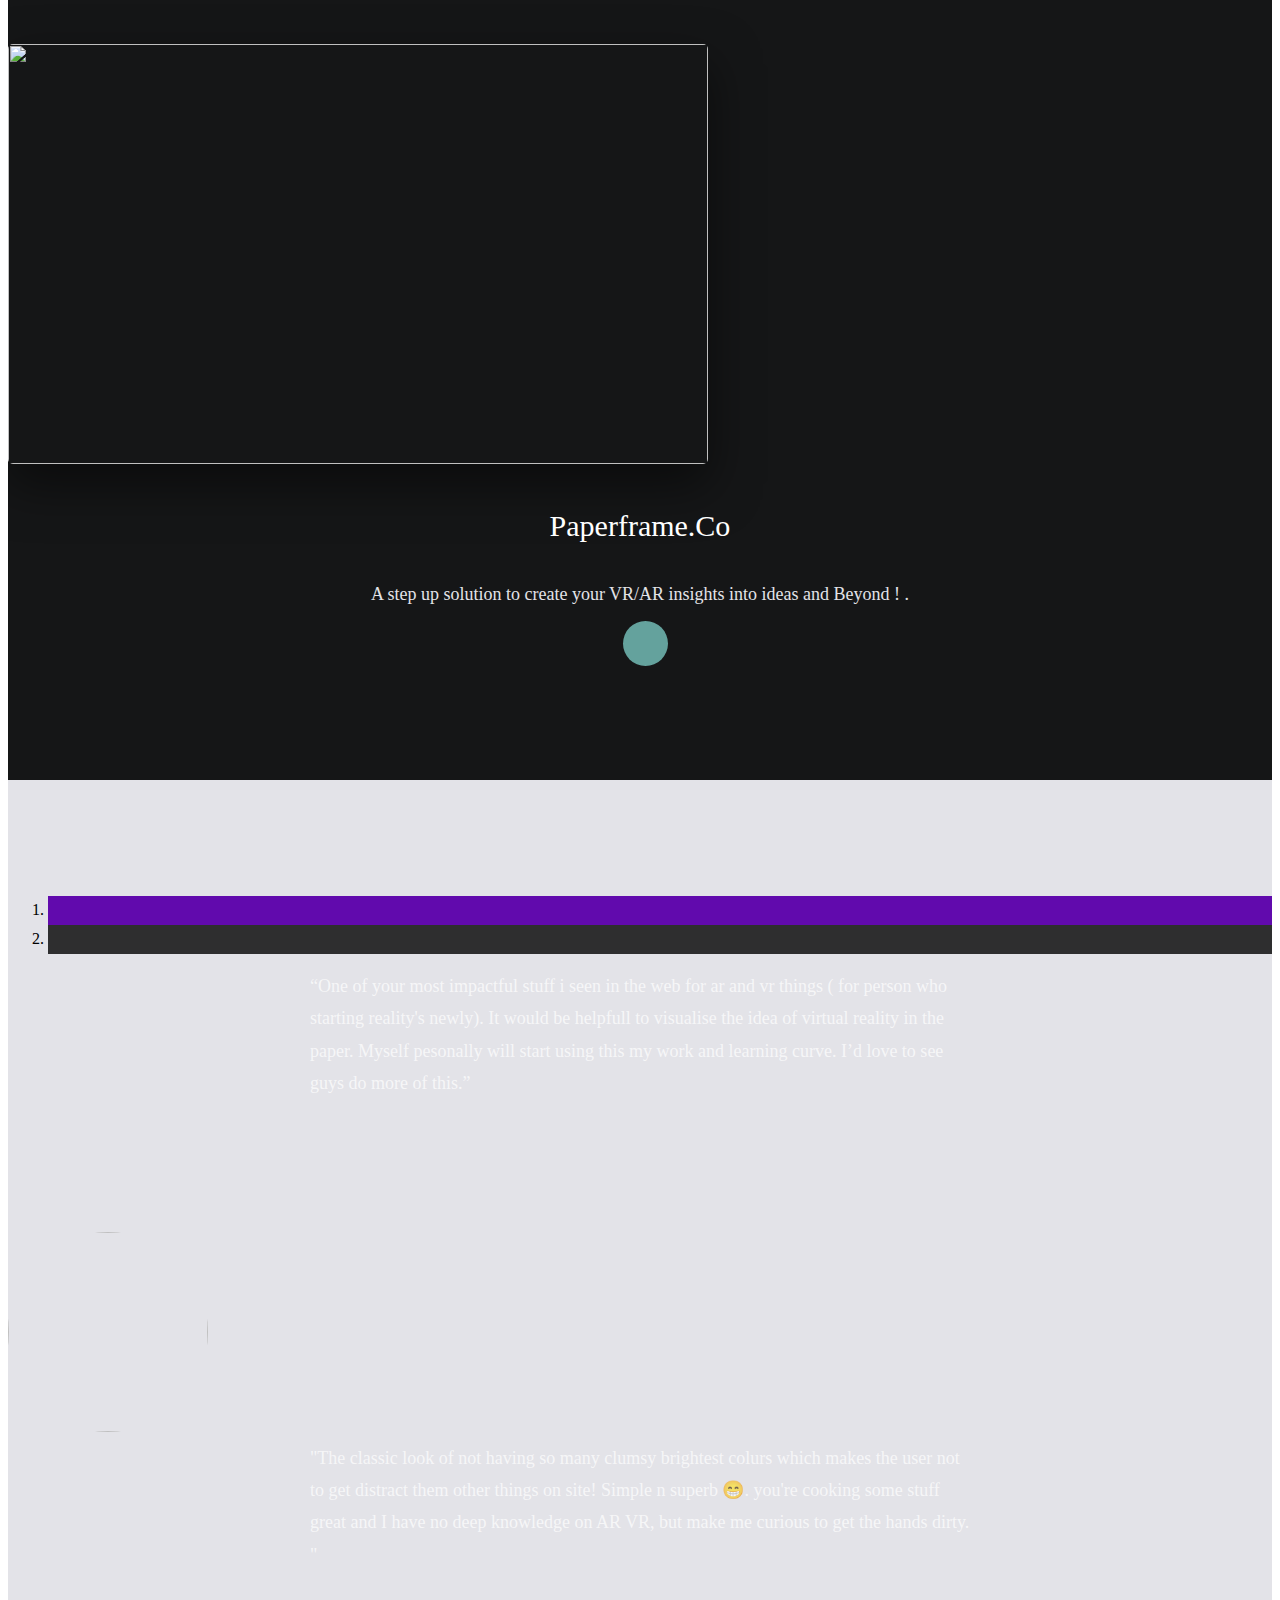
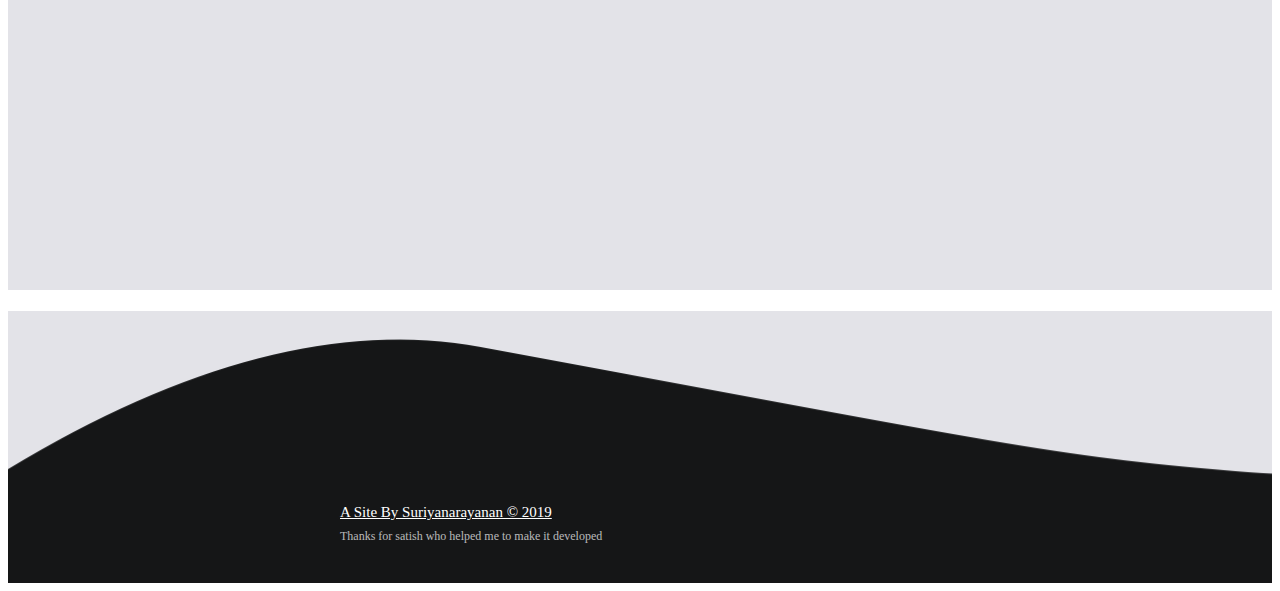
==== commit 471eca83: "update april 22" ====
--- a/index.html
+++ b/index.html
@@ -75,7 +75,7 @@
     <section class="homepage">
         <div class="container">
             <div class="homepage-topbar">
-                <nav class="navbar navbar-expand-lg navbar-light">
+                <nav class="navbar navbar-expand-lg navbar-light ">
                     <a class="navbar-brand" href="#">
                         <img src="images/Logo_Ui_Lib.svg" alt="">
                     </a>
@@ -83,8 +83,10 @@
                       <span class="navbar-toggler-icon"></span>
                     </button>
 
-                    <div class="collapse main_menu_wrap navbar-collapse" id="navbarSupportedContent">
-                      <ul class="navigation__list navbar-nav mr-auto">
+                    <div class="collapse main_menu_wrap navbar-collapse " id="navbarSupportedContent" >
+                      <ul class=" navbar-nav mr-auto">
+
+                            &nbsp &nbsp &nbsp &nbsp &nbsp &nbsp &nbsp &nbsp &nbsp &nbsp &nbsp &nbsp &nbsp &nbsp &nbsp &nbsp &nbsp &nbsp &nbsp &nbsp &nbsp &nbsp &nbsp &nbsp 
                         <li class="navigation__item">
                           <a class="navigation__link" href="#home">Home <span class="sr-only">(current)</span></a>
                         </li>
@@ -101,11 +103,14 @@
                           <li class="navigation__item">
                             <a class="navigation__link" href="#team">My Publishers</a>
                           </li>
-                      </ul>
-                    </div>
-                    <button class="btn btn-hire-us btn-regular my-2 my-sm-0" type="submit" span onclick="window.open('./files/SuriyanarayananRS_Resume.pdf', '_blank')"> My Resume</button>
-
-                </nav>
+                        </ul>
+
+
+                    <button class=" btn-regular my-2 my-sm-0" type="submit" span onclick="window.open('./files/SuriyanarayananRS_Resume.pdf', '_blank')"> My Resume</button>
+
+
+                  </div>
+                  </nav>
             </div>
             <div class="homepage-main-content" id="home">
                 <h2>Hey! I'm Suriya 👋 <br> A Product Designer swimming in the ocean of Design.</h2>
@@ -156,7 +161,7 @@
                 </div>
                 <div class="col-md-6 col-lg-6 col-12">
                     <div class="composition">
-                         
+
                               <img src="images/About_Us3.jpg" alt="photo-1" class="composition__photo composition__photo--p1" >
                               <img src="images/About_Us2.png" alt="photo-2" class="composition__photo composition__photo--p2" >
                            <img src="images/About_Us1.png" alt="photo-3" class="composition__photo composition__photo--p3" ></a>
@@ -203,8 +208,7 @@
                                 <p>A Native IOS App that comes with the handy features which required on the go for mutiple person's of Role.</p> <br>
 
                                     <button class="btn btn-hire-us btn-regular my-2 my-sm-0">
-                                       
-                                      <span onclick="window.open('login-sample.html', '_blank')" linktype="Zoho-Cliq-iOS.pdf" >Read Case Study</span>
+                                      <span onclick="window.open('login-sample.html', '_blank')" linktype="Zoho-Cliq-iOS.pdf" >Read case study</span>
 
 
                                     </button>
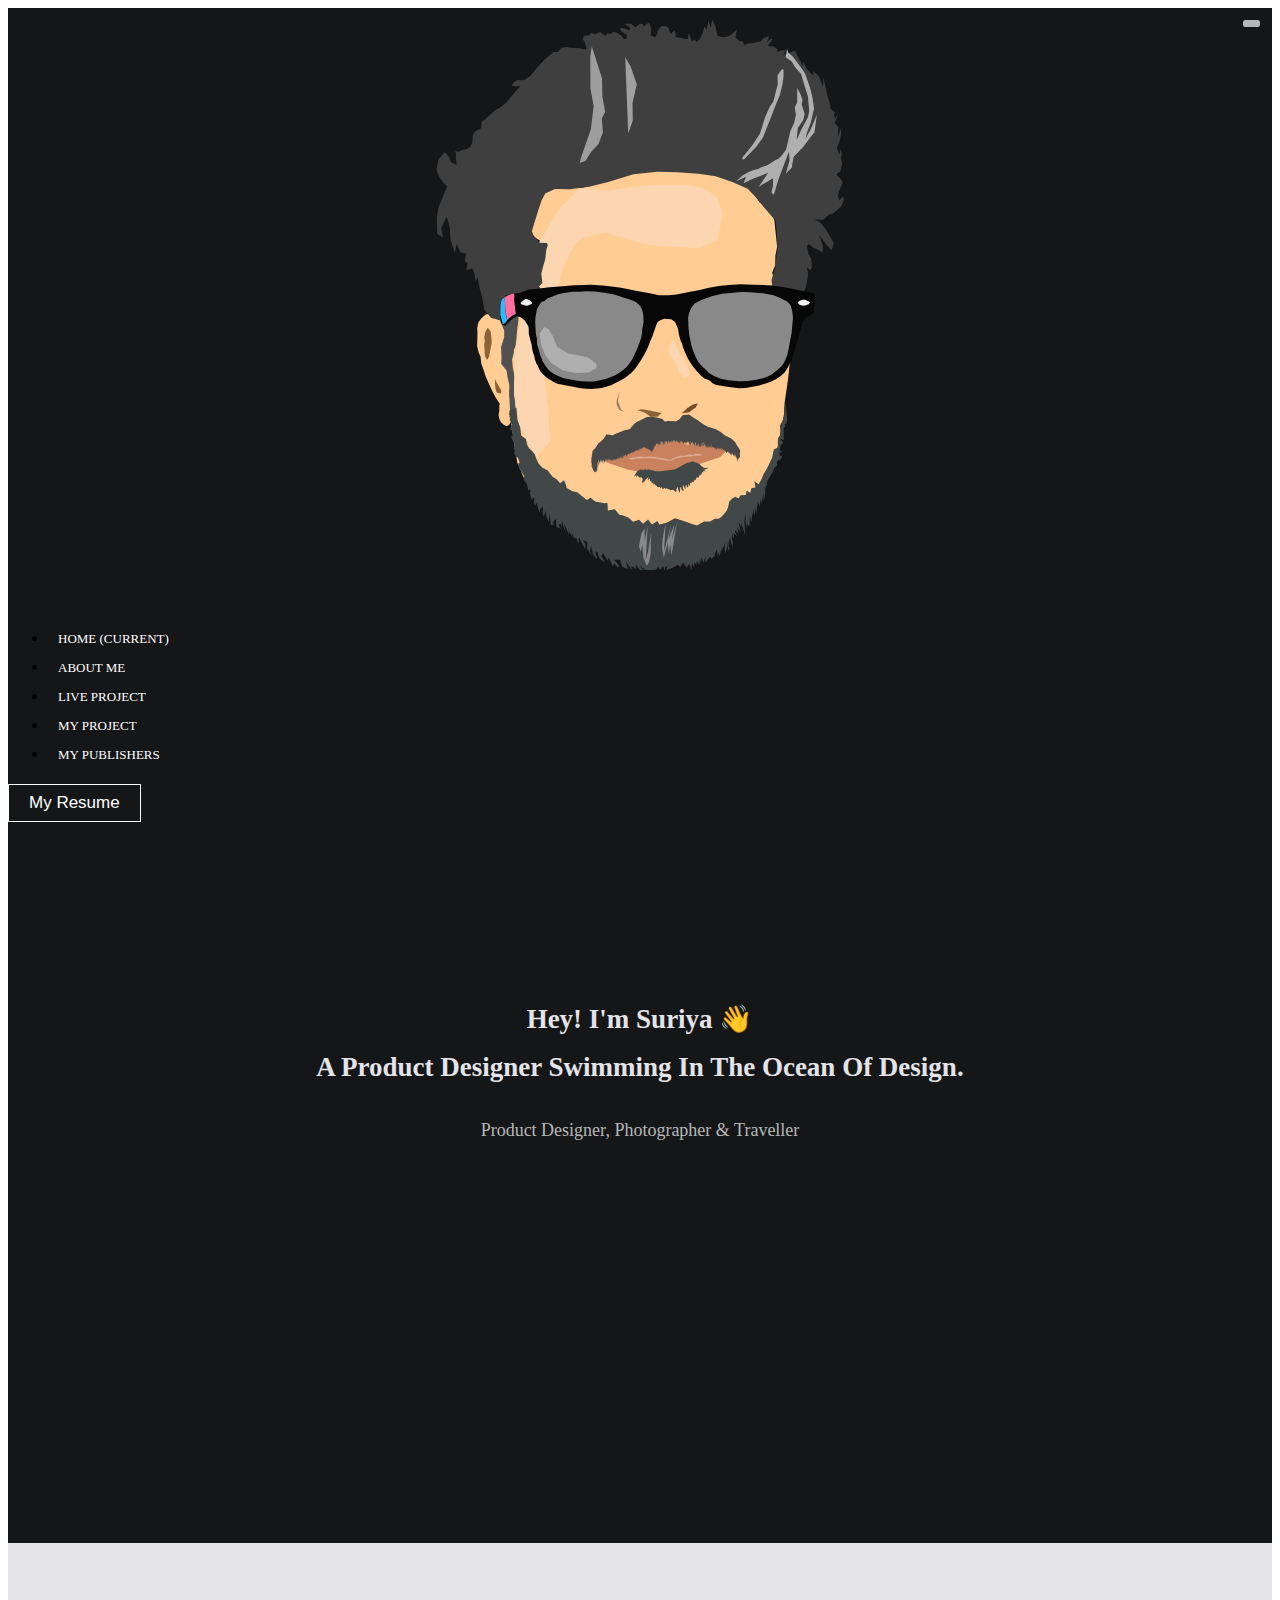
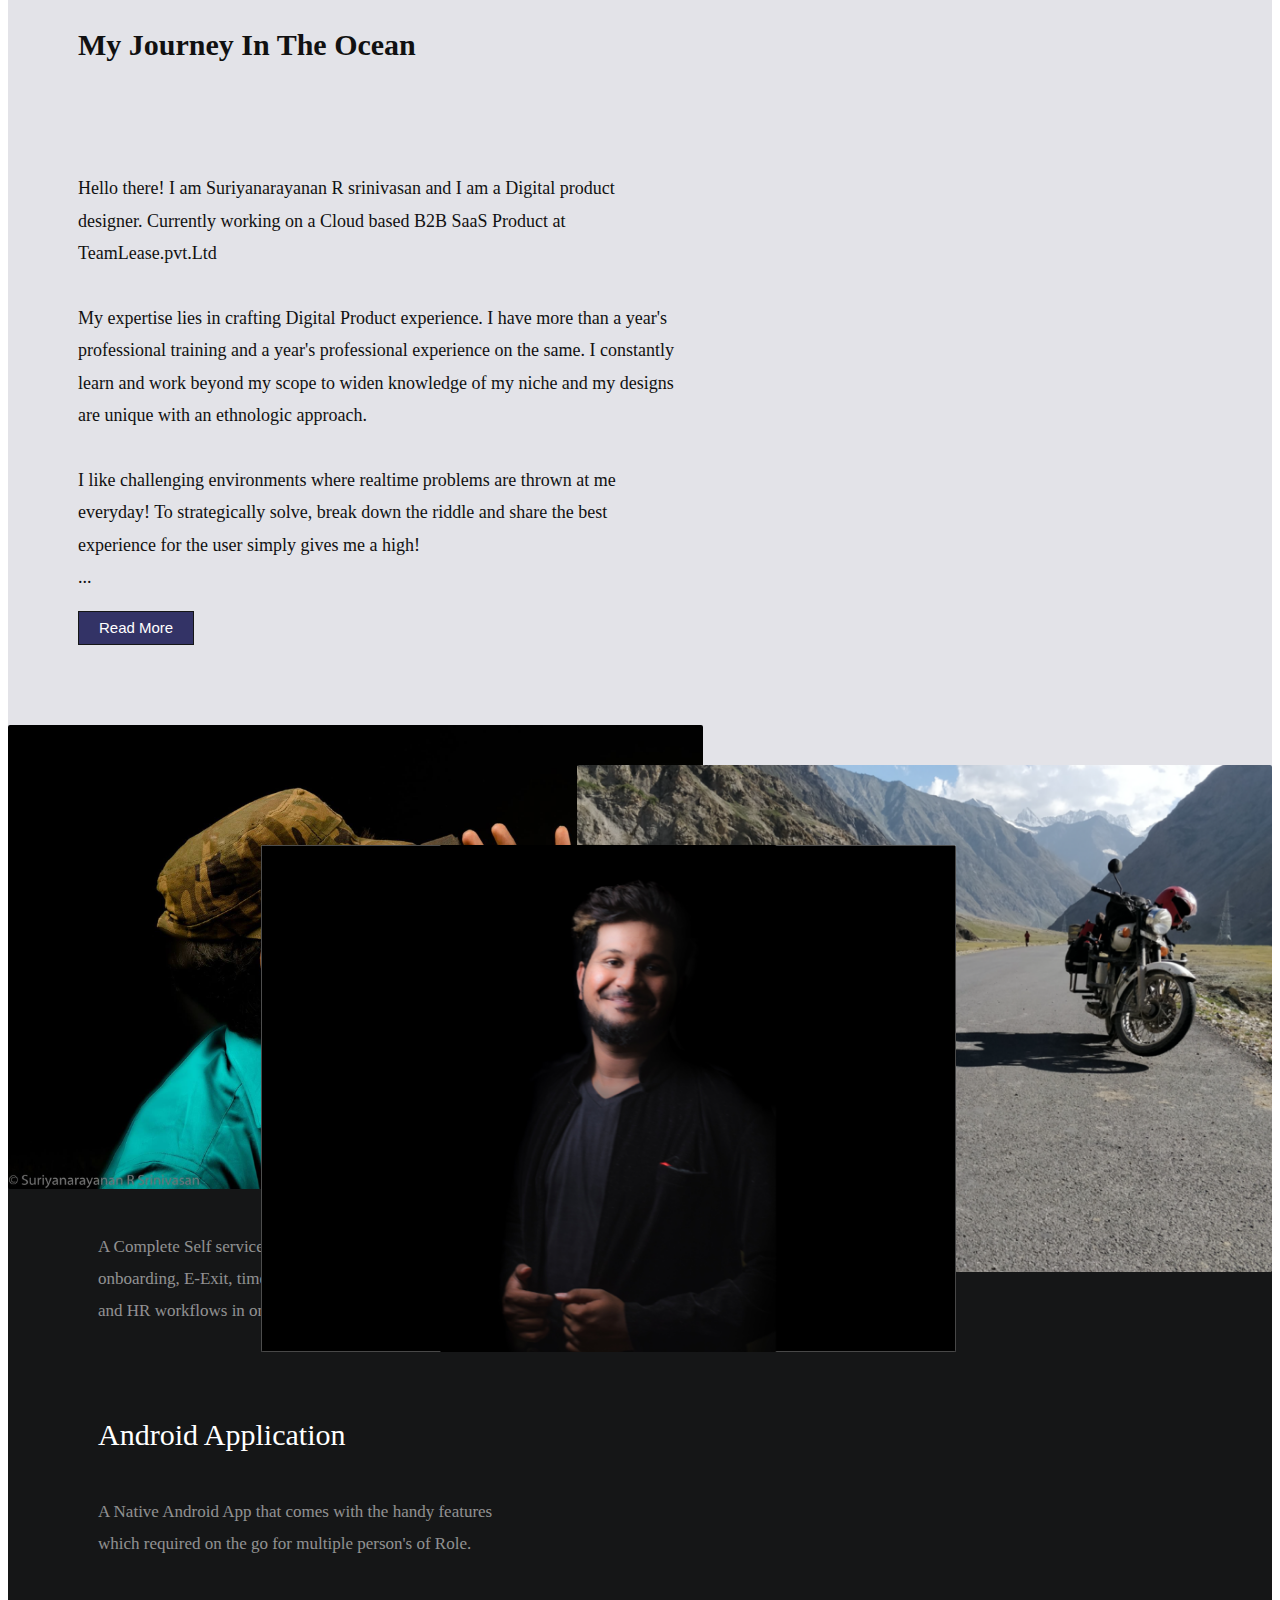
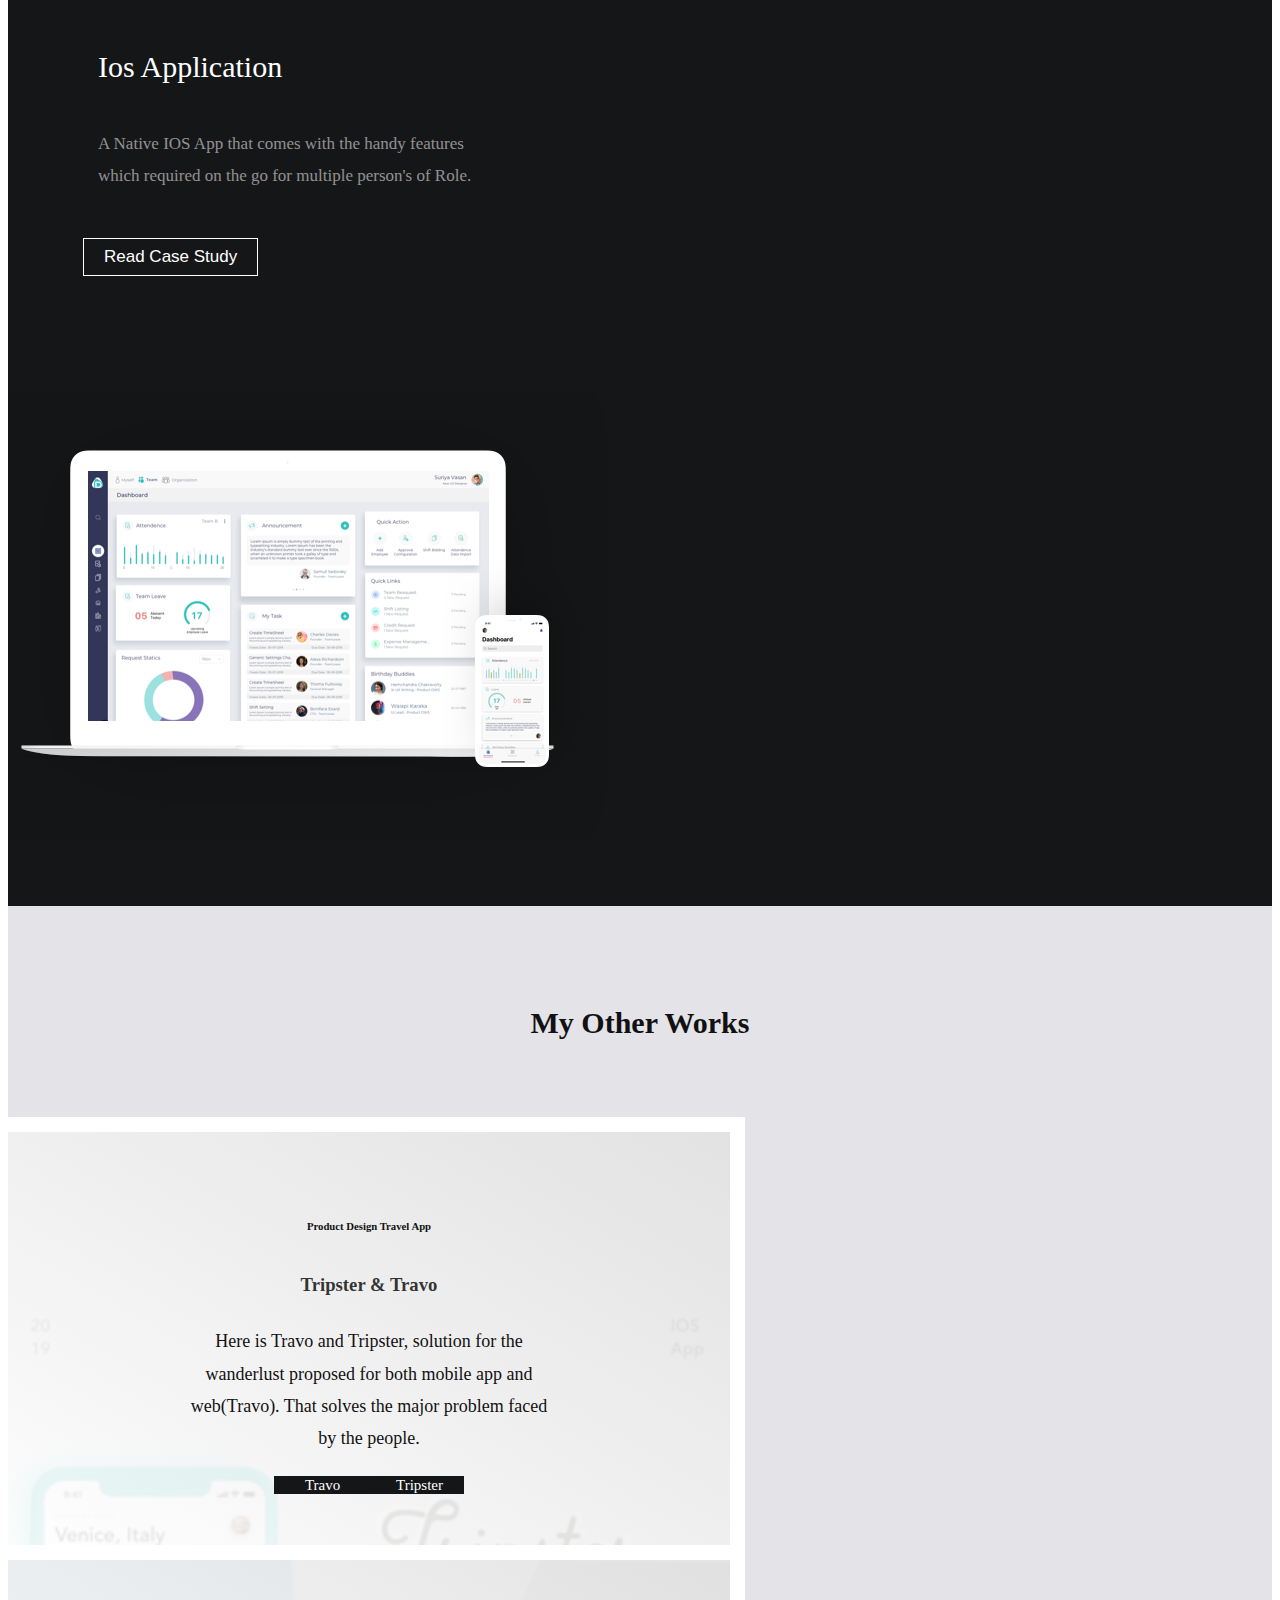
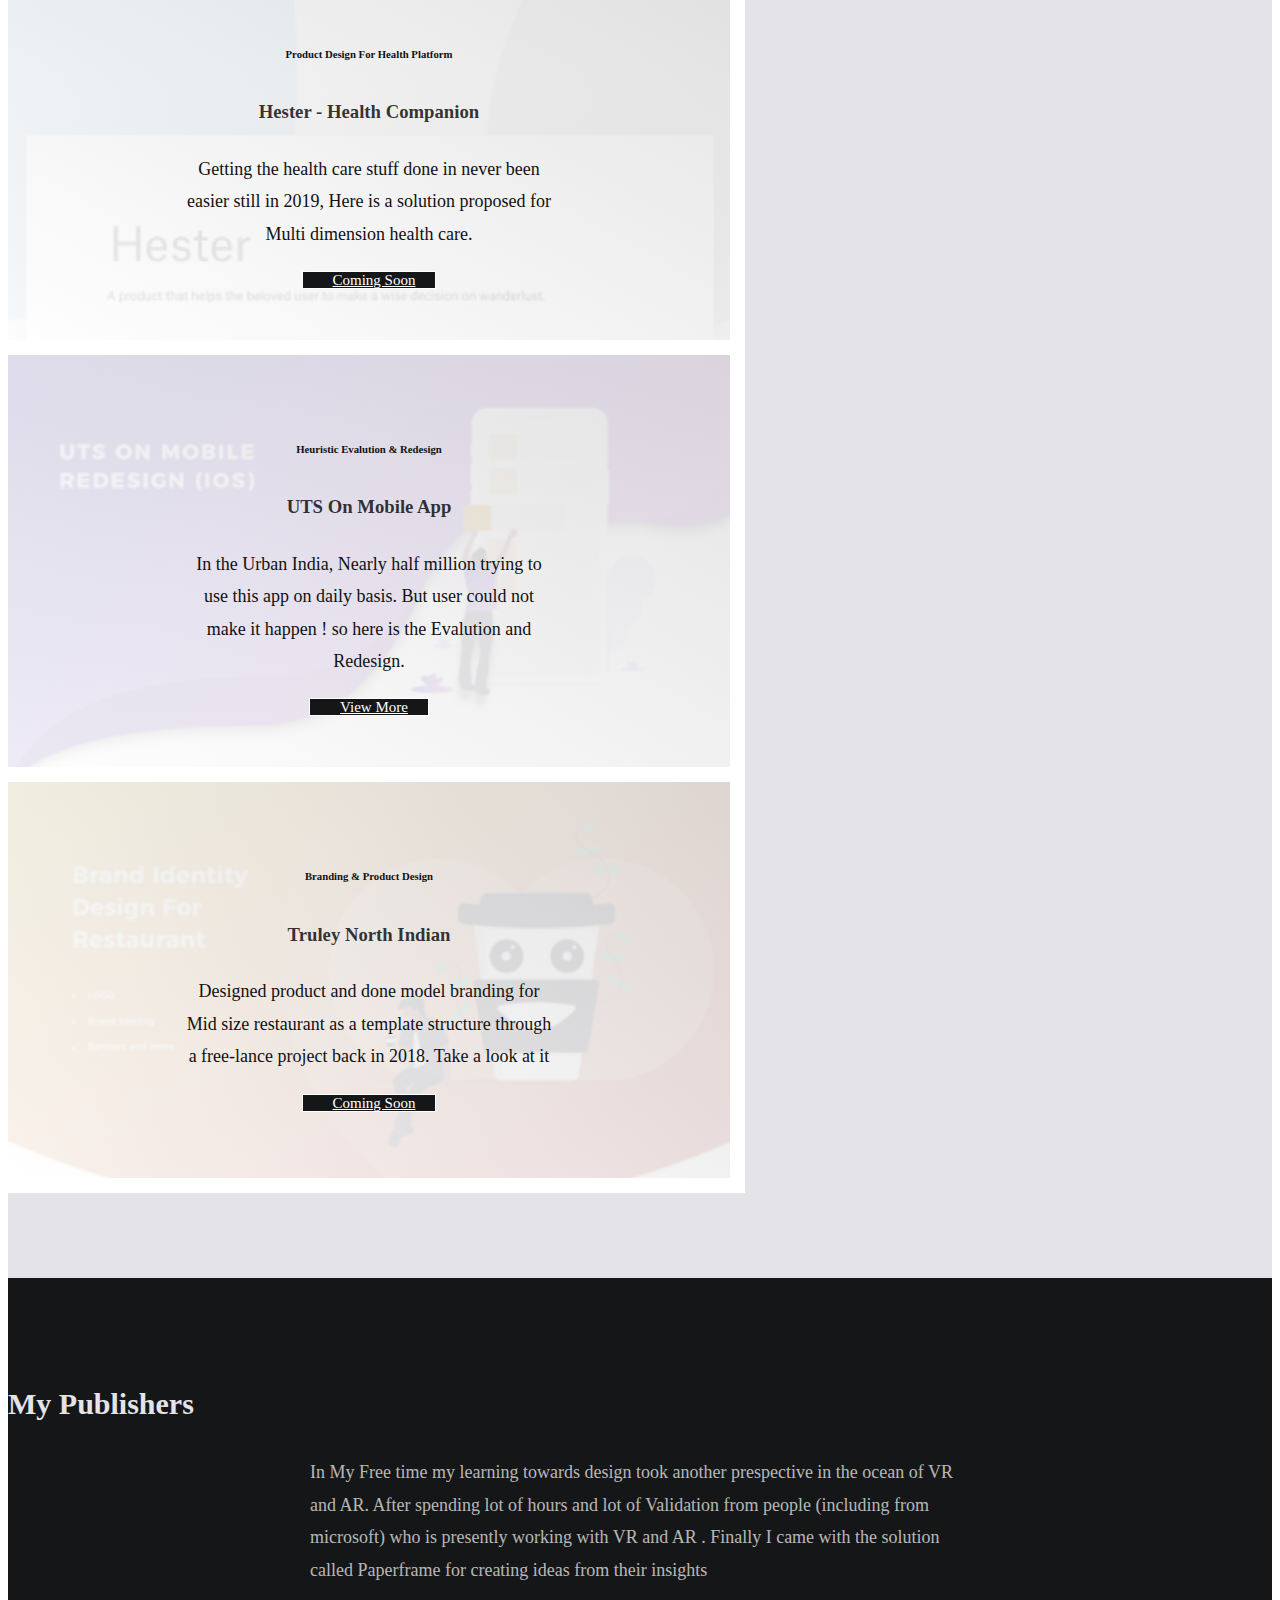
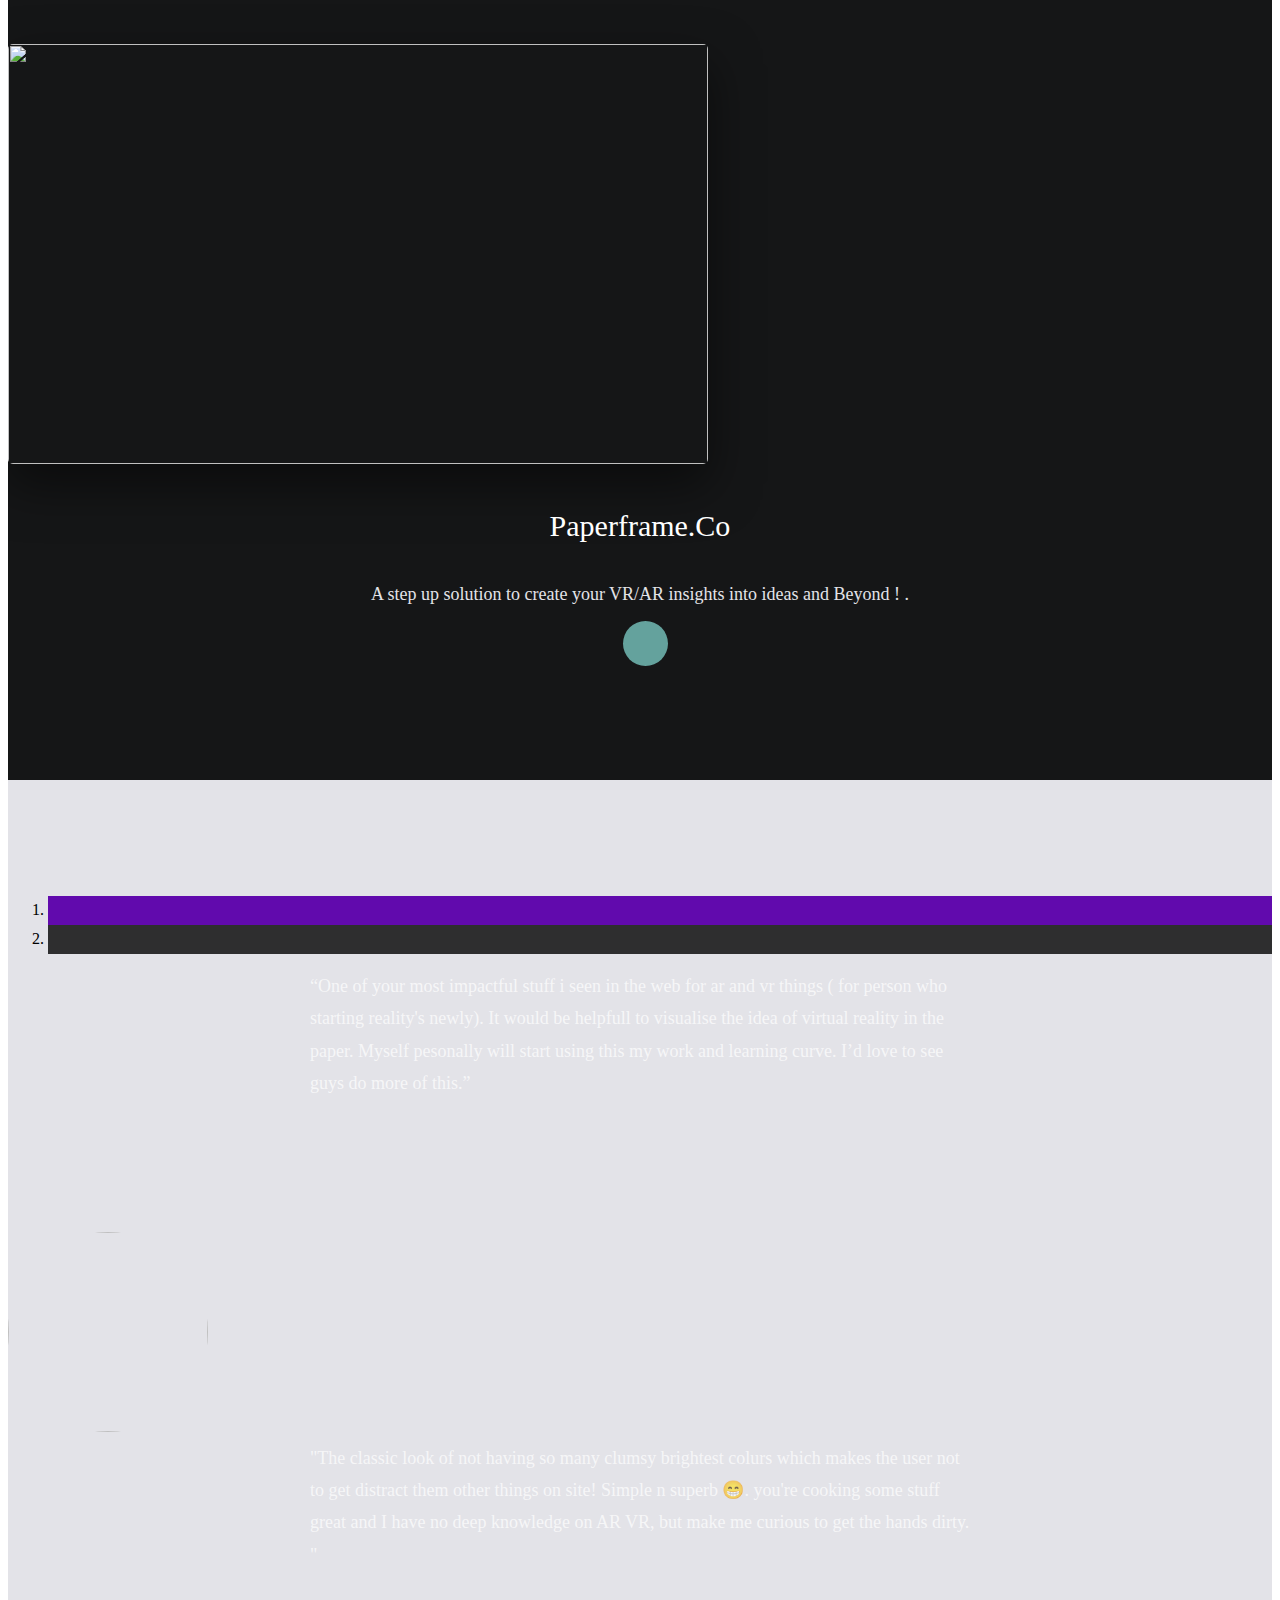
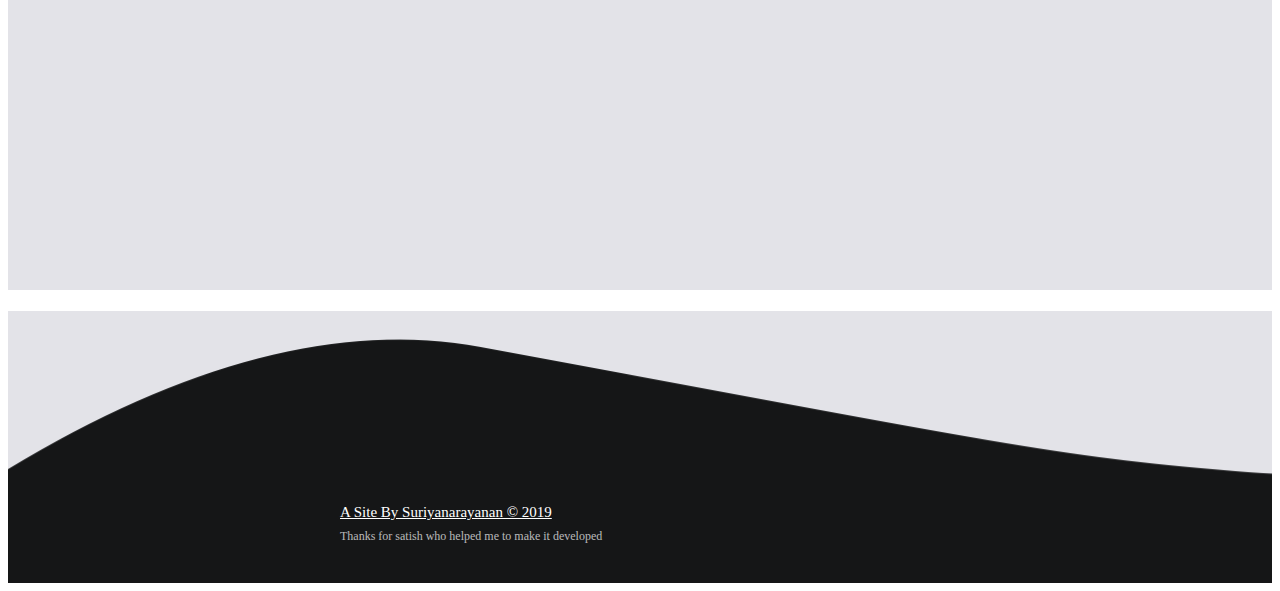
==== commit d952bcd1: "site update with google analytics" ====
--- a/index.html
+++ b/index.html
@@ -16,6 +16,22 @@
     <link rel="stylesheet" href="styles/css/global.min.css" />
     <link rel="stylesheet" href="http://www.jqueryscript.net/css/jquerysctipttop.css" />
     <link rel="stylesheet" href="styles/css/index.min.css" />
+
+
+
+
+    <!-- Global site tag (gtag.js) - Google Analytics -->
+<script async src="https://www.googletagmanager.com/gtag/js?id=UA-151639363-2"></script>
+<script>
+  window.dataLayer = window.dataLayer || [];
+  function gtag(){dataLayer.push(arguments);}
+  gtag('js', new Date());
+
+  gtag('config', 'UA-151639363-2');
+</script>
+
+
+
 
     <!-- Start of Async Drift Code -->
 <script>
@@ -86,7 +102,7 @@
                     <div class="collapse main_menu_wrap navbar-collapse " id="navbarSupportedContent" >
                       <ul class=" navbar-nav mr-auto">
 
-                            &nbsp &nbsp &nbsp &nbsp &nbsp &nbsp &nbsp &nbsp &nbsp &nbsp &nbsp &nbsp &nbsp &nbsp &nbsp &nbsp &nbsp &nbsp &nbsp &nbsp &nbsp &nbsp &nbsp &nbsp 
+                            &nbsp &nbsp &nbsp &nbsp &nbsp &nbsp &nbsp &nbsp &nbsp &nbsp &nbsp &nbsp &nbsp &nbsp &nbsp &nbsp &nbsp &nbsp &nbsp &nbsp &nbsp &nbsp &nbsp &nbsp
                         <li class="navigation__item">
                           <a class="navigation__link" href="#home">Home <span class="sr-only">(current)</span></a>
                         </li>
@@ -146,13 +162,13 @@
 I like challenging environments where realtime problems are thrown at me everyday! To strategically solve, break down the riddle and share the best experience for the user simply gives me a high!
  <br> <span id="dots">...</span><span id="more"> <br>
 I am a pro photographer, I have done many free-lance wedding shoots, corporate shoots in the past and have travelled across India like a nomad for soulful clicks!<br> <br>
-I am a Computer science Epitome by paper 😂 ,  Art and design lover By nature
+I am a Computer science Epitome by paper 😂 ,Art and design lover By nature
 I have a wide range of knowledge and experience in the field of design, testing and experimenting in each field before I finally chose my niche - Product design.
 I aim to be an Ace product designer in the next 2 year and I believe, I've already set my path onto it.
 <br><br>
 I began my journey with the idea of Visual Designer designer back in 2015 while pursuing my undergraduate.
 To create products and design empowers me and my soul. I also enjoy pushing beyond my boundaries, exploring the unexplored (It began with a self-planned Leh-Ladakh road trip - Buy me a coffee, I'll tell you all about it!)
-that is something pushed me explore the unexplored to let me to exsplore VR and AR Stuff and I have recently started a contributing site.... called <a  href="http://www.paperframe.co" target="_blank">  <i style="color: #151617; font-size: 18px; font-weight: 400;"> paperframe.co</i></a>
+that is something pushed me explore the unexplored to let me to explore VR and AR Stuff and I have recently started a contributing site.... called <a  href="http://www.paperframe.co" target="_blank">  <i style="color: #151617; font-size: 18px; font-weight: 400;"> paperframe.co</i></a>
  <br>
 </span></p>
 <button class="btn btn-orng" onclick="myFunction()" id="myBtn">Read more</button>
@@ -177,7 +193,7 @@
             <div class="container features">
                 <div class="section-title text-center">
                     <h2>Work at TeamLease.Pvt.Ltd. India </h2>
-                    <p>DWS 2.0 is a cloud Based B2B SaaS Product. Which is an HRMS product with Different Prespective.I have worked in this project as the product designer, Read more :) </p>
+                    <p>DWS 2.0 is a cloud Based B2B SaaS HRMS Product with Different Prespective.I have worked in this project as the product designer, Read more :) </p>
                 </div>
                 <div class="row feature-page1-content">
                     <div class="col-md-8">
@@ -196,7 +212,7 @@
                             </div>
                             <div class="feature-detail">
                                 <h4> Android Application</h4>
-                                <p> A Native Android App that comes with the handy features which required on the go for mutiple person's of Role.</p>
+                                <p> A Native Android App that comes with the handy features which required on the go for multiple person's of Role.</p>
                             </div>
                         </div>
                         <div class="feature-content">
@@ -205,7 +221,7 @@
                             </div>
                             <div class="feature-detail">
                                 <h4>Ios Application</h4>
-                                <p>A Native IOS App that comes with the handy features which required on the go for mutiple person's of Role.</p> <br>
+                                <p>A Native IOS App that comes with the handy features which required on the go for multiple person's of Role.</p> <br>
 
                                     <button class="btn btn-hire-us btn-regular my-2 my-sm-0">
                                       <span onclick="window.open('login-sample.html', '_blank')" linktype="Zoho-Cliq-iOS.pdf" >Read case study</span>
@@ -300,7 +316,7 @@
                     <div class="item-detail">
                         <h6>Branding & Product Design</h6>
                         <h3>Truley North Indian </h3>
-                        <p>Designed product and done model branding for Mid size restaurent as a template structure through a free-lance project back in 2018. Take a look at it
+                        <p>Designed product and done model branding for Mid size restaurant as a template structure through a free-lance project back in 2018. Take a look at it
                         </p>
                         <a href="#popup" class="btn btn-blue">
                             <span class="icon">
@@ -319,7 +335,7 @@
         <div class="container">
             <div class="section-title text-center">
                 <h2>My Publishers </h2>
-                <p> In My Free time my learning towords design took another prespective in the ocean of VR and AR. After spending lot of hours and
+                <p> In My Free time my learning towards design took another prespective in the ocean of VR and AR. After spending lot of hours and
                    lot of Validation from people (including from microsoft) who is presently working with VR and AR . Finally I came with the solution called Paperframe for creating ideas from their insights </p>
             </div>
             <br><br>
--- a/styles/css/index.min.css
+++ b/styles/css/index.min.css
@@ -371,13 +371,7 @@
   right: 20px;
   top: 20px; }
 
-@media (max-width: 56.25em) {
-  .btn-hire-us {
-    display: none; } }
-
-@media (max-width: 37em) {
-  .btn-hire-us {
-    display: none; } }
+
 
  .about {
   background: #e3e3e8;
